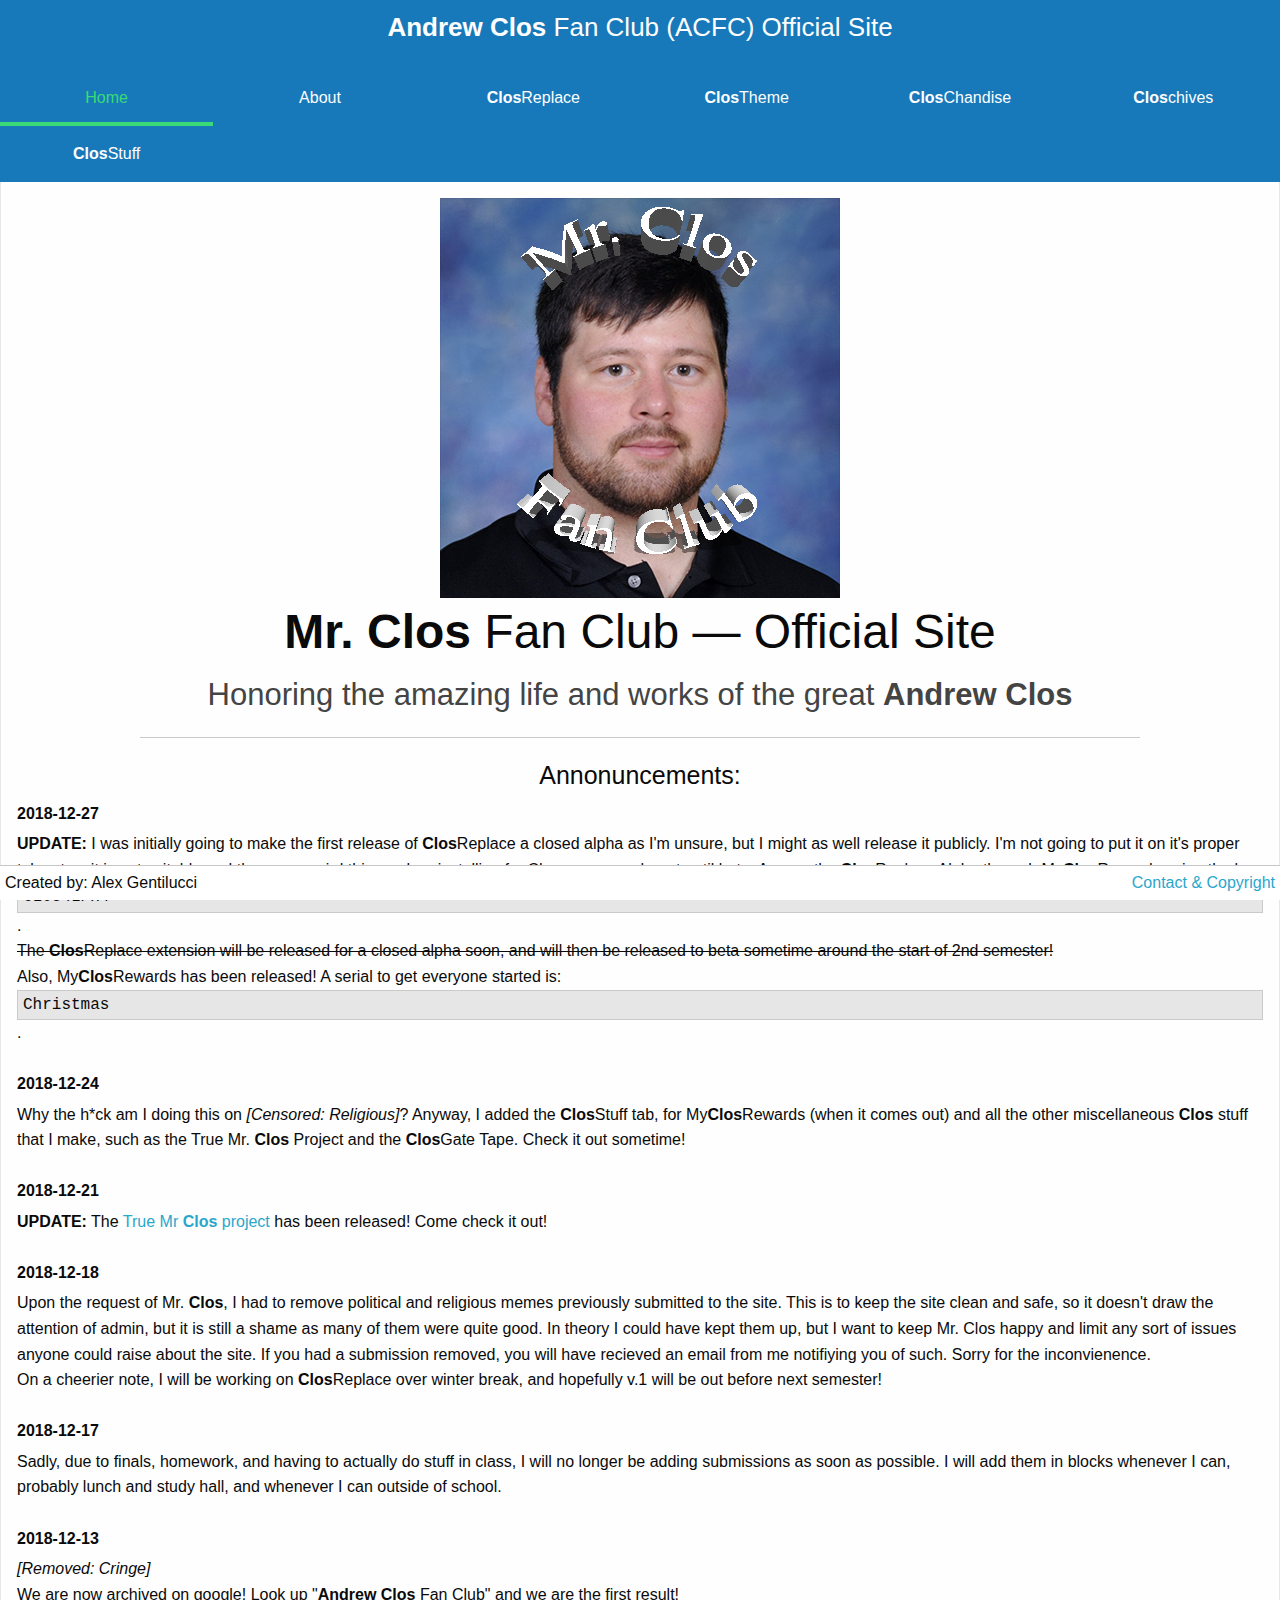
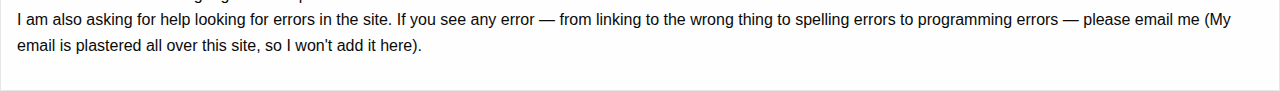
==== index.html @ 4b121315 "Added Closreplace v0.0.1a" ====
<!DOCTYPE html>
<html class="no-js" lang="en" dir="ltr">
    <head>
        <meta charset="utf-8">
        <meta http-equiv="x-ua-compatible" content="ie=edge">
        <meta name="viewport" content="width=device-width, initial-scale=1.0">
        <title>ACFC - Mr. Clos Fan Club</title>
        <link rel="shortcut icon" type="image/png" href="images/fan_club_logo.png"/>
        <link rel="stylesheet" href="css/foundation.min.css">
        <link rel="stylesheet" href="css/app.css">
        <script src="js/vendor/jquery.js"></script>
        <script src="js/vendor/what-input.js"></script>
        <script src="js/vendor/foundation.js"></script>
        <script type="text/javascript">$(function () {$(document).foundation();});</script>
    </head>
    <body>
        <div class="md-tabs">
            <div class="mobile-nav-bar title-bar">
                <div class="title-bar-left"></div>
                <div class="title-bar-center">
                    <span class="title-bar-text"><strong>Andrew Clos</strong> Fan Club (ACFC) Official Site</i></span>
                </div>
                <div class="title-bar-right"></div>
            </div>
            <ul class="tabs" data-responsive-accordion-tabs="tabs small-accordion medium-tabs large-tabs" id="collapsing-tabs" data-allow-all-closed="true" data-multi-expand="true">
                <li class="tabs-title is-active"><a href="#home" aria-selected="true">Home</a></li>
                <li class="tabs-title"><a href="#about">About</a></li>
                <li class="tabs-title"><a href="#replace"><strong>Clos</strong>Replace</a></li>
                <li class="tabs-title"><a href="#theme"><strong>Clos</strong>Theme</a></li>
                <li class="tabs-title"><a href="#merch"><strong>Clos</strong>Chandise</a></li>
                <li class="tabs-title"><a href="#archive"><strong>Clos</strong>chives</a></li>
                <li class="tabs-title"><a href="#other"><strong>Clos</strong>Stuff</a></li>
                <div class="slide"></div>
            </ul>
            <div class="tabs-content" data-tabs-content="collapsing-tabs">
                <div class="tabs-panel is-active" id="home">
                    <img class="center-image" style="max-height:5%;" src="images/fan_club_logo.png" alt="Offical Fan Club Logo" title="Yeah, I'm a STEM Kid&trade;"></img>
                    <h1 class="center"><strong>Mr. Clos</strong> Fan Club &mdash; Official Site</h1>
                    <h3 class="center" style="color:#444444;">Honoring the amazing life and works of the great <strong>Andrew Clos</strong></h3>
                    <hr>
                    <h4 class="center">Annonuncements:</h4>
                    <dl>
                        <dt>2018-12-27</dt>
                        <dd><strong>UPDATE:</strong> I was initially going to make the first release of <strong>Clos</strong>Replace a closed alpha as I'm unsure, but I might as well release it publicly. I'm not going to put it on it's proper tab yet as it is not suitable and there are weird things when installing for Chrome, so yeah, not until beta. Access the <strong>Clos</strong>Replace Alpha through My<strong>Clos</strong>Rewards using the key <code>CL054LPH4</code>.</dd>
                        <dd><del>The <strong>Clos</strong>Replace extension will be released for a closed alpha soon, and will then be released to beta sometime around the start of 2nd semester!</del></dd>
                        <dd>Also, My<strong>Clos</strong>Rewards has been released! A serial to get everyone started is: <code>Christmas</code>.</br></br></dd>
                        <dt>2018-12-24</dt>
                        <dd>Why the h*ck am I doing this on <i>[Censored: Religious]</i>? Anyway, I added the <strong>Clos</strong>Stuff tab, for My<strong>Clos</strong>Rewards (when it comes out) and all the other miscellaneous <strong>Clos</strong> stuff that I make, such as the True Mr. <strong>Clos</strong> Project and the <strong>Clos</strong>Gate Tape. Check it out sometime!</br></br></dd>
                        <dt>2018-12-21</dt>
                        <dd><strong>UPDATE:</strong> The <a href="https://mrclos.com/truemrclos" target="_blank">True Mr <strong>Clos</strong> project</a> has been released! Come check it out!</br></br></dd>
                        <dt>2018-12-18</dt>
                        <dd>Upon the request of Mr. <strong>Clos</strong>, I had to remove political and religious memes previously submitted to the site. This is to keep the site clean and safe, so it doesn't draw the attention of admin, but it is still a shame as many of them were quite good. In theory I could have kept them up, but I want to keep Mr. Clos happy and limit any sort of issues anyone could raise about the site. If you had a submission removed, you will have recieved an email from me notifiying you of such. Sorry for the inconvienence.</dd>
                        <dd>On a cheerier note, I will be working on <strong>Clos</strong>Replace over winter break, and hopefully v.1 will be out before next semester!</dd>
                        <dd style="color:#FFFFFF;"><a style="color:#FFFFFF;" target="_blank" href="https://web.archive.org/web/20181218153259/https://www.mrclos.com/">*CoughTheymaybeavailablehereCough*</a></dd>
                        <dt>2018-12-17</dt>
                        <dd>Sadly, due to finals, homework, and having to actually do stuff in class, I will no longer be adding submissions as soon as possible. I will add them in blocks whenever I can, probably lunch and study hall, and whenever I can outside of school.</br></br></dd>
                        <dt>2018-12-13</dt>
                        <dd><i>[Removed: Cringe]</i></dd>
                        <dd>We are now archived on google! Look up "<strong>Andrew Clos</strong> Fan Club" and we are the first result!</dd>
                        <dd>I am also asking for help looking for errors in the site. If you see any error &mdash; from linking to the wrong thing to spelling errors to programming errors &mdash; please email me (My email is plastered all over this site, so I won't add it here).</dd>
                    </dl>
                </div>
                <div class="tabs-panel" id="about">
                    <h2 class="center">About</h2>
                    <h4 class="center"><strong>Mr. Clos:</strong></h4>
                    <img style="max-height:10%" class="center-image" src="images/chemistry_mrclos.png" alt="Chemistry &mdash; Mr. Clos" title="Our Savior's official logo, as seen on Screwology"></img>
                    <p>
                        <strong>Andrew Clos</strong> is a mystical being that traveled from the distant galaxy of GN-z11 in the Year of <a data-toggle="ourlord">Our Lord</a> 2015, to bestow his divine knowledge upon us mortal beings (It is also said that he came to <a data-toggle="earth">Earth</a> mostly for the <a href="https://www.twitch.tv/thestreamingteacher" target="_blank">video games</a>). In his mortal disguise, he projects himself as a science teacher, (<a data-toggle="chemistry">specializing in chemistry</a>), but is often seen using his godlike powers to assist <del>and make fun of</del> his students.</br>
                        View our savior's personal website at <a href="https://www.andrewclos.com/"><strong>andrewclos</strong>.com</a>!
                    </p>
                    <hr>
                    <h4 class="center"><strong>Mr. Clos</strong> Fan Club:</h4>
                    <p>
                        The <strong>Mr. Clos</strong> Fan Club (A.K.A. the ACFC) was founded A̶̷̷͘l̢ę̸͡͞x̴̶͝͠ ̷̀̕Ǵ̡̀e̸͏͏̧͝n̨͜t͏i̡̛̕͝ļ͟͜u̕͡͝c҉͞c̛̕í̸̕͡ to celebrate and honor our great lord.</br></br>
                        We are happy to reveal our new official domain name: <a href="http://www.mrclos.com">Mr<strong>Clos</strong>.com</a>! Due to the <a data-open="mrcloscom">amazingly high cost</a> to run the domain, it will expire in 1 year. I'll see how it goes on renewing it for another year or indefinitely later on.</br></br>
                    </p>
                    <div class="dropdown-pane" id="ourlord" data-dropdown>
                        <img src="images/andrew_clos.jpg" alt="Visage of our Lord and Savior" title="Visage of our Lord and Savior"></img>
                    </div>
                    <div class="dropdown-pane" id="earth" data-dropdown>
                        <img style="width:100%;" src="images/earth.png" alt="The Humans' home planet" title="The Humans' home planet"></img>
                    </div>
                    <div class="dropdown-pane" id="chemistry" data-dropdown>
                        <img style="width:100%;" src="images/chemistry_mrclos.png" alt="Chemistry &mdash; Mr. Clos" title="Our Savior's official logo, as seen on Screwology"></img>
                    </div>
                    <div class="large reveal" id="mrcloscom" data-reveal>
                        <button class="close-button" data-close aria-label="Close modal" type="button">
                            <span aria-hidden="true">&times;</span>
                        </button></br></br>
                        <img style="max-height:80%;" src="images/mrcloscom.png" alt="mrclos.com price - $8.88" title="Too many expenses for me"></img>
                    </div>
                </div>
                <div class="tabs-panel" id="replace">
                    <h2 class="center">The Official <strong>Clos</strong>Replace Browser Extension</h2>
                    <div class="callout warning">
                        <h5 class="center">Notice: Development for <strong>Clos</strong>Replace is still being developed!</h5>
                        <p class="center">The <strong>Clos</strong>Replace extension is currently in it's alpha version, and therefore unfit to be "officially" placed onto this page. The alpha may inhibit user experience and currently has limited functionality, but it can be accessed through My<strong>Clos</strong>Rewards using the code <code>CL054LPH4</code>.</p>
                    </div>
                    <p>
                        Automatically bolds any instance of "<strong>Clos</strong>", "<strong>Mr. Clos</strong>", or "<strong>Andrew Clos</strong>" in any webpage. In addition, it can also replace some or all pictures in webpages with the <a data-toggle="visage">visage of the great <strong>Mr. Clos</strong></a>. Has options for word replacement, so you can replace words you despise with beautiful words such as "<strong>Clos</strong>"
                    </p>
                    <div class="dropdown-pane" id="visage" data-dropdown>
                        <img src="images/andrew_clos.jpg" alt="Visage of our Lord and Savior" title="The visage of our Great Lord"></img>
                    </div>
                    <button type="button" class="success button" style="cursor:not-allowed;" disabled>Install <strong>Clos</strong>Replace (Firefox)</button>&nbsp;<button type="button" class="primary button" style="cursor:not-allowed;" disabled>Install <strong>Clos</strong>Replace (Chrome)</button>
                </div>
                <div class="tabs-panel" id="theme">
                    <h2 class="center">The Official <strong>Clos</strong>Theme</h2>
                    <p>
                        The only official <strong>Mr. Clos</strong> browser theme!</br>
                        <del><a>View us in the Firefox Themes Gallery!</a></del>&nbsp;&nbsp;Sadly, the addon was <a data-open="mozillaRejected">rejected from the Mozilla Theme Gallery</a> so you must download it from this site.</br>
                        <del><a>View us in the Chrome Web Store!</a></del>&nbsp;&nbsp;Unfortunately, due to <a target="_blank" href="https://developer.chrome.com/webstore/publish#pay-the-developer-signup-fee">exorbitant cost</a> to publish on the Chrome Web Store, you must download it from this site.</br>
                        Note: The <strong>Clos</strong>Theme is designed for a 15" HiDPI (213ppi–240ppi) monitor. If it displays strange on your computer, email me at <a href="mailto:head.koson@mrclos.com">head.koson@mr<strong>clos</strong>.com</a>
                    </p>
                    <div class="large reveal" id="mozillaRejected" data-reveal>
                        <img style="max-height:80%;" src="images/rejection.png" alt="Rejected from Mozilla Themes Gallery" title="Mozilla will be damned to the depths of h*ck for their crimes agains the Great Lord"></img>
                        <button class="close-button" data-close aria-label="Close reveal" type="button">
                            <span aria-hidden="true">&times;</span>
                        </button>
                    </div>
                    <a href="firefox/official_clostheme.xpi"><button type="button" class="success button">Install <strong>Clos</strong>Theme (Firefox)</button></a>&nbsp;<button class="button" data-open="firefoxThemePreview">Toggle Firefox Preview</button>
                    <div class="large reveal" id="firefoxThemePreview" data-reveal>
                        <h3>Firefox Theme Preview</h3>
                        <img style="max-height:80%;" src="images/firefox_preview.png" alt="Firefox Theme Preview" title="why use many word when few word do trick"></img>
                        <button class="close-button" data-close aria-label="Close modal" type="button">
                            <span aria-hidden="true">&times;</span>
                        </button>
                    </div></br>
                    <a href="chrome/official_clostheme.crx"><button type="button" class="success button">Install <strong>Clos</strong>Theme (Chrome)</button></a>&nbsp;<button class="button" data-open="chromeThemePreview">Toggle Chrome Preview</button>
                    <div class="large reveal" id="chromeThemePreview" data-reveal>
                        <h3>Chrome Theme Preview</h3>
                        <img style="max-height:80%;" src="images/chrome_preview.png" alt="Chrome Theme Preview" title="go away leave alone"></img>
                        <button class="close-button" data-close aria-label="Close modal" type="button">
                            <span aria-hidden="true">&times;</span>
                        </button>
                    </div>
                    </br><small><a target="_blank" href="https://www.virustotal.com/#/file/bad8e7f018def28de3116ef5ceb466e82b8710f135a1c0b443368a47c0cc07cb">Firefox Virustotal Link</a>&nbsp;&nbsp;&nbsp;&nbsp;<a target="_blank" href="https://www.virustotal.com/#/file/b06a7c3dc6203586b0ffdf6fb15fc99f21aa610844fdc0bae83c891cbd5b2263">Chrome Virustotal Link</a></small></br>
                    </div>
                    <div class="tabs-panel" id="merch">
                        <h2 class="center">The Official <strong>Clos</strong>Chandise Merchandise Line</h2>
                        <p>
                            We now have a merchandise line thanks to the amazing work of Aidan J! Get your exclusive <strong>Clos</strong>Chandise today on Redbubble! </br><a target="_blank" href="https://www.redbubble.com/people/aidanj12345/works/35313017-mr-clos">Availaible Now! Click here</a>
                        </p>
                    </div>
                    <div class="tabs-panel" id="archive">
                        <h2 class="center">The <strong>Clos</strong>chives</h2>
                        <h5 class="center small" style="color:#4f4f4f;">These titles are getting more and more contrived...or should I say <strong>Clos</strong>trived!</h5>
                        <p>
                            The <strong>Clos</strong> Archives (truncated to The <strong>Clos</strong>chives) is the collection of anything and everything <strong>Clos</strong>!</br>
                            Click on images to expand or download full resolution.</br>
                            To contribute to the <strong>Clos</strong>chives email me at <a href="mailto:head.koson@mrclos.com">head.koson@mr<strong>clos</strong>.com</a>! We respect your wish for privacy. If you wish to post an image but remain anonymous, just say so in the email. If you wish credit to be removed from a previously posted image, we are willing to do so as well.</br>
                            Featured submissions are completely subjective by me. For an image to be featured, it has to be a mix of "high-quality" and "high-effort". Really, just be creative and put effort into it (making the image look clean helps as well). If you want to remove a submission from the Featured list, email me. Featured submissions are in no particular order.</br>
                            If I accidentally miscredit you in an image, just email me and I will fix it.
                        </p>
                        <hr>
                        <h5 class="center">Featured Submissions</h5>
                        <table>
                            <thead>
                                <tr>
                                    <th width="25%"></th>
                                    <th width="25%"></th>
                                    <th width="25%"></th>
                                </tr>
                            </thead>
                            <tbody>
                                <tr>
                                    <td><a target="_blank" href="images/archive/chemistrymrclos.jpg"><img src="images/archive/chemistrymrclos.jpg" style="max-height:25vh;max-width:25vw" class="center-image"></img></a></td>
                                    <td><a target="_blank" href="images/archive/clostarica.jpg"><img src="images/archive/clostarica.jpg" style="max-height:25vh;max-width:25vw" class="center-image"></img></a></td>
                                    <td><a target="_blank" href="images/archive/Clostianity.png"><img src="images/archive/Clostianity.png" style="max-height:25vh;max-width:25vw" class="center-image"></img></a></td>
                                </tr>
                                <tr>
                                    <td class="center">The highest resolution availaible of the official Chemistry <strong>Mr. Clos</strong> Logo &mdash; Credit Aidan Jurevich</td>
                                    <td class="center"><strong>Clos</strong>ta Rica &mdash; Credit Anonymous</td>
                                    <td class="center"><i>[Censored: Religious]</i> &mdash; Please see annonuncements on the home page</td>
                                </tr>
                                <tr>
                                    <td><a target="_blank" href="images/archive/closine.jpg"><img src="images/archive/closine.jpg" style="max-height:25vh;max-width:25vw" class="center-image"></img></a></td>
                                    <td><a target="_blank" href="images/archive/duckduckclos.jpg"><img src="images/archive/duckduckclos.jpg" style="max-height:25vh;max-width:25vw" class="center-image"></img></a></td>
                                    <td><a target="_blank" href="images/archive/I'm Already CLOSer.png"><img src="images/archive/I'm Already CLOSer.png" style="max-height:25vh;max-width:25vw" class="center-image"></img></a></td>
                                </tr>
                                <tr>
                                    <td class="center"><strong>Clos</strong>ine &mdash; Credit Anonymous</td>
                                    <td class="center">DuckDuck<strong>Clos</strong> &mdash; Credit Anonymous</td>
                                    <td class="center">I'm Already <strong>Clos</strong>er &mdash; Credit Jasper Shen</td>
                                </tr>
                                <tr>
                                    <td><a target="_blank" href="images/archive/clost.jpg"><img src="images/archive/clost.jpg" style="max-height:25vh;max-width:25vw" class="center-image"></img></a></td>
                                    <td><a target="_blank" href="images/archive/itstimeforclosness.png"><img src="images/archive/itstimeforclosness.png" style="max-height:25vh;max-width:25vw" class="center-image"></img></a></td>
                                    <td><a target="_blank" href="images/archive/Challenge-Man and The Meme Wonder.png"><img src="images/archive/Challenge-Man and The Meme Wonder.png" style="max-height:25vh;max-width:25vw" class="center-image"></img></a></td>
                                </tr>
                                <tr>
                                    <td class="center"><strong>Clos</strong>t &mdash; Credit Anonymous</td>
                                    <td class="center">Fifty Shades of <strong>Clos</strong> &mdash; Credit Andrew Brunette</td>
                                    <td class="center">Challenge-Man & The Meme Wonder &mdash; Credit Marcus Sovich</td>
                                </tr>
                                <tr>
                                    <td><a target="_blank" href="images/archive/Clos Angeles.jpg"><img src="images/archive/Clos Angeles.jpg" style="max-height:25vh;max-width:25vw" class="center-image"></img></a></td>
                                    <td><a target="_blank" href="images/archive/Closco.png"><img src="images/archive/Closco.png" style="max-height:25vh;max-width:25vw" class="center-image"></img></a></td>
                                    <td><a target="_blank" href="images/archive/clostess.png"><img src="images/archive/clostess.png" style="max-height:25vh;max-width:25vw" class="center-image"></img></a></td>
                                </tr>
                                <tr>
                                    <td class="center"><strong>Clos</strong> Angeles &mdash; Credit Aragorn Wang</td>
                                    <td class="center"><strong>Clos</strong>co Wholesale &mdash; Credit Hannah Winans</td>
                                    <td class="center"><strong>Clos</strong>tess &mdash; Credit LiAn Song</td>
                                </tr>
                                <tr>
                                    <td><a target="_blank" href="images/archive/Game of Clos.png"><img src="images/archive/Game of Clos.png" style="max-height:25vh;max-width:25vw" class="center-image"></img></a></td>
                                    <td><a target="_blank" href="images/archive/shareaclos.jpg"><img src="images/archive/shareaclos.jpg" style="max-height:25vh;max-width:25vw" class="center-image"></img></a></td>
                                    <td><a target="_blank" href="images/archive/AmeriClos.jpg"><img src="images/archive/AmeriClos.jpg" style="max-height:25vh;max-width:25vw" class="center-image"></img></a></td>
                                </tr>
                                <tr>
                                    <td class="center">Game of <strong>Clos</strong> &mdash; Credit Kai Kingman</td>
                                    <td class="center">Share a <strong>Clos</strong> with <strong>Clos</strong> &mdash; Credit Anonymous</td>
                                    <td class="center">Ameri<strong>Clos</strong> &mdash; Credit Aragorn Wang</td>
                                </tr>
                                <tr>
                                    <td><a target="_blank" href="images/archive/einstein.jpg"><img src="images/archive/einstein.jpg" style="max-height:25vh;max-width:25vw" class="center-image"></img></a></td>
                                    <td><a target="_blank" href="images/archive/The United Peoples Democratic Soviet Socialist Republic of the Kingdom of West East New Closland .png"><img src="images/archive/The United Peoples Democratic Soviet Socialist Republic of the Kingdom of West East New Closland .png" style="max-height:25vh;max-width:25vw" class="center-image"></img></a></td>
                                    <td><a target="_blank" href="images/archive/ExClosion.jpg"><img src="images/archive/ExClosion.jpg" style="max-height:25vh;max-width:25vw" class="center-image"></img></a></td>
                                </tr>
                                <tr>
                                    <td class="center"><strong>Clos</strong>stein &mdash; Credit Ian B.</td>
                                    <td class="center"><i>[Censored: Political]</i> &mdash; Please see annonuncements on the home page</td>
                                    <td class="center">Ex<strong>Clos</strong>ion &mdash; Credit Aragorn Wang & Aden Betancourt</td>
                                </tr>
                                <tr>
                                    <td><a target="_blank" href="images/archive/ClosCoal.jpg"><img src="images/archive/ClosCoal.jpg" style="max-height:25vh;max-width:25vw" class="center-image"></img></a></td>
                                    <td><a target="_blank" href="images/archive/Closorado.jpg"><img src="images/archive/Closorado.jpg" style="max-height:25vh;max-width:25vw" class="center-image"></img></a></td>
                                    <td><a target="_blank" href="images/archive/Clos-fil-a.png"><img src="images/archive/Clos-fil-a.png" style="max-height:25vh;max-width:25vw" class="center-image"></img></a></td>
                                </tr>
                                <tr>
                                    <td class="center"><strong>Clos</strong>Coal &mdash; Credit Aragorn Wang & Aden Betancourt</td>
                                    <td class="center"><strong>Clos</strong>orado &mdash; Credit Aragorn Wang</td>
                                    <td class="center"><strong>Clos</strong>-fil-a &mdash; Credit Aragorn Wang & Logan Santos</td>
                                </tr>
                                <tr>
                                    <td><a target="_blank" href="images/archive/Iron Clos.png"><img src="images/archive/Iron Clos.png" style="max-height:25vh;max-width:25vw" class="center-image"></img></a></td>
                                    <td><!--<a target="_blank" href="images/archive/"><img src="images/archive/" style="max-height:25vh;max-width:25vw" class="center-image"></img></a>--></td>
                                    <td><!--<a target="_blank" href="images/archive/"><img src="images/archive/" style="max-height:25vh;max-width:25vw" class="center-image"></img></a>--></td>
                                </tr>
                                <tr>
                                    <td class="center">Iron <strong>Clos</strong> &mdash; Credit Marcus Sovich</td>
                                    <td class="center"></td>
                                    <td class="center"></td>
                                </tr>
                            </tbody>
                        </table>
                        <hr>
                        <h5 class="center">Official Clos Images</h5>
                        <table>
                            <thead>
                                <tr>
                                    <th width="25%"></th>
                                    <th width="25%"></th>
                                    <th width="25%"></th>
                                </tr>
                            </thead>
                            <tbody>
                                <tr>
                                    <td><a target="_blank" href="images/archive/AndrewClos.jpg"><img src="images/archive/AndrewClos.jpg" style="max-height:25vh;max-width:25vw" class="center-image"></img></a></td>
                                    <td><a target="_blank" href="images/archive/BabyClos.png"><img src="images/archive/BabyClos.png" style="max-height:25vh;max-width:25vw" class="center-image"></img></a></td>
                                    <td><a target="_blank" href="images/archive/meatal.png"><img src="images/archive/meatal.png" style="max-height:25vh;max-width:25vw" class="center-image"></img></a></td>
                                </tr>
                                <tr>
                                    <td class="center">Official portrait from STEM &mdash; Credit STEM School Highlands Ranch</td>
                                    <td class="center"><i>[Censored: Religious]</i> &mdash; Please see annonuncements on the home page</td>
                                    <td class="center">Meatalloid, a newly discovered type of element, discovered after a researcher accidentally mispelled Metalloid</td>
                                </tr>
                                <tr>
                                    <td><a target="_blank" href="images/archive/Clostraphobia.png"><img src="images/archive/Clostraphobia.png" style="max-height:25vh;max-width:25vw" class="center-image"></img></a></td>
                                    <td><a target="_blank" href="images/archive/closus.png"><img src="images/archive/closus.png" style="max-height:25vh;max-width:25vw" class="center-image"></img></a></td>
                                    <td><a target="_blank" href="images/archive/TalClosPrinciple.png"><img src="images/archive/TalClosPrinciple.png" style="max-height:25vh;max-width:25vw" class="center-image"></img></a></td>
                                </tr>
                                <tr>
                                    <td class="center"><strong>Clos</strong>traphobia</td>
                                    <td class="center"><i>[Censored: Religious]</i> &mdash; Please see annonuncements on the home page</td>
                                    <td class="center">The Tal<strong>Clos</strong> Principle</td>
                                </tr>
                                <tr>
                                    <td><a target="_blank" href="images/archive/Mitoclos.png"><img src="images/archive/Mitoclos.png" style="max-height:25vh;max-width:25vw" class="center-image"></img></a></td>
                                    <td><a target="_blank" href="images/archive/ClosEncounters.png"><img src="images/archive/ClosEncounters.png" style="max-height:25vh;max-width:25vw" class="center-image"></img></a></td>
                                    <td><a target="_blank" href="images/archive/TheBiggestChungus.png"><img src="images/archive/TheBiggestChungus.png" style="max-height:25vh;max-width:25vw" class="center-image"></img></a></td>
                                </tr>
                                <tr>
                                    <td class="center">Mi<strong>Clos</strong>is</td>
                                    <td class="center"><strong>Clos</strong> Encounters of the Third Kind</td>
                                    <td class="center">The Biggest Chungus</td>
                                </tr>
                                <tr>
                                    <td><a target="_blank" href="images/archive/ClosLine.png"><img src="images/archive/ClosLine.png" style="max-height:25vh;max-width:25vw" class="center-image"></img></a></td>
                                    <td><a target="_blank" href="images/archive/closon.png"><img src="images/archive/closon.png" style="max-height:25vh;max-width:25vw" class="center-image"></img></a></td>
                                    <td><a target="_blank" href="images/archive/Closup.png"><img src="images/archive/Closup.png" style="max-height:25vh;max-width:25vw" class="center-image"></img></a></td>
                                </tr>
                                <tr>
                                    <td class="center"><strong>Clos</strong>Line</td>
                                    <td class="center"><strong>Clos</strong>on</td>
                                    <td class="center"><strong>Clos</strong>up</td>
                                </tr>
                                <tr>
                                    <td><a target="_blank" href="images/archive/Enclosure.png"><img src="images/archive/Enclosure.png" style="max-height:25vh;max-width:25vw" class="center-image"></img></a></td>
                                    <td><a target="_blank" href="images/archive/TubercuClosus.png"><img src="images/archive/TubercuClosus.png" style="max-height:25vh;max-width:25vw" class="center-image"></img></a></td>
                                    <td><a target="_blank" href="images/archive/ThanClos.png"><img src="images/archive/ThanClos.png" style="max-height:25vh;max-width:25vw" class="center-image"></img></a></td>
                                </tr>
                                <tr>
                                    <td class="center">En<strong>Clos</strong>ure</td>
                                    <td class="center">Tubercu<strong>Clos</strong>is</td>
                                    <td class="center">Than<strong>Clos</strong></td>
                                </tr>
                                <tr>
                                    <td><a target="_blank" href="images/archive/SoucesOfStrength.png"><img src="images/archive/SoucesOfStrength.png" style="max-height:25vh;max-width:25vw" class="center-image"></img></a></td>
                                    <td><a target="_blank" href="images/archive/Civ5-v2.png"><img src="images/archive/Civ5-v2.png" style="max-height:25vh;max-width:25vw" class="center-image"></img></a></td>
                                    <td><!--<a target="_blank" href="images/archive/"><img src="images/archive/" style="max-height:25vh;max-width:25vw" class="center-image"></img></a>--></td>
                                </tr>
                                <tr>
                                    <td class="center">What are your Sources of Strength?</td>
                                    <td class="center">You have discovered Chemistry (Mr. <strong>Clos</strong>)</td>
                                    <td class="center"></td>
                                </tr>
                            </tbody>
                        </table>
                        <hr>
                        <h5 class="center">Submissions</h5>
                        <table>
                            <thead>
                                <tr>
                                    <th width="25%"></th>
                                    <th width="25%"></th>
                                    <th width="25%"></th>
                                </tr>
                            </thead>
                            <tbody>
                                <tr>
                                    <td><a target="_blank" href="images/archive/closfamily.png"><img src="images/archive/closfamily.png" style="max-height:25vh;max-width:25vw" class="center-image"></img></a></td>
                                    <td><a target="_blank" href="images/archive/TheCreationOfClos.png"><img src="images/archive/TheCreationOfClos.png" style="max-height:25vh;max-width:25vw" class="center-image"></img></a></td>
                                    <td><a target="_blank" href="images/archive/Closover SUV.PNG"><img src="images/archive/Closover SUV.PNG" style="max-height:25vh;max-width:25vw" class="center-image"></img></a></td>
                                </tr>
                                <tr>
                                    <td class="center">The <strong>Clos</strong> Family &mdash; Credit Caleb Bettcher</td>
                                    <td class="center">"Touched by His Noodly Appendage" &mdash; Credit Aidan Jurevich</td>
                                    <td class="center"><strong>Clos</strong>Over SUV &mdash; Credit Simon Magnusen</td>
                                </tr>
                                <tr>
                                    <td><a target="_blank" href="images/archive/Closingthedeal.png"><img src="images/archive/Closingthedeal.png" style="max-height:25vh;max-width:25vw" class="center-image"></img></a></td>
                                    <td><a target="_blank" href="images/archive/theclosbaby.jpg"><img src="images/archive/theclosbaby.jpg" style="max-height:25vh;max-width:25vw" class="center-image"></img></a></td>
                                    <td><a target="_blank" href="images/archive/Clos Nye.jpg"><img src="images/archive/Clos Nye.jpg" style="max-height:25vh;max-width:25vw" class="center-image"></img></a></td>
                                </tr>
                                <tr>
                                    <td class="center"><strong>Clos</strong>ing the Deal &mdash; Credit Caleb Bettcher</td>
                                    <td class="center">The <strong>Clos</strong> Baby &mdash; Credit Anonymous</td>
                                    <td class="center"><strong>Clos</strong> Nye The Science Guy &mdash; Credit Ian B.</td>
                                </tr>
                                <tr>
                                    <td><a target="_blank" href="images/archive/Budd-o.png"><img src="images/archive/Budd-o.png" style="max-height:25vh;max-width:25vw" class="center-image"></img></a></td>
                                    <td><a target="_blank" href="images/archive/SnasUndertale.png"><img src="images/archive/SnasUndertale.png" style="max-height:25vh;max-width:25vw" class="center-image"></img></a></td>
                                    <td><a target="_blank" href="images/archive/closcar awards.png"><img src="images/archive/closcar awards.png" style="max-height:25vh;max-width:25vw" class="center-image"></img></a></td>
                                </tr>
                                <tr>
                                    <td class="center"><i>[Censored: Religious]</i> &mdash; Please see annonuncements on the home page</td>
                                    <td class="center">Mr.Science man is snas undertale &mdash; Credit Xavier Pena</td>
                                    <td class="center">The <strong>Clos</strong>cars &mdash; Credit Sharan Bhargav</td>
                                </tr>
                                <tr>
                                    <td><a target="_blank" href="images/archive/ClosaLisa.png"><img src="images/archive/ClosaLisa.png" style="max-height:25vh;max-width:25vw" class="center-image"></img></a></td>
                                    <td><a target="_blank" href="images/archive/closet.png"><img src="images/archive/closet.png" style="max-height:25vh;max-width:25vw" class="center-image"></img></a></td>
                                    <td><a target="_blank" href="images/archive/SantaClos.png"><img src="images/archive/SantaClos.png" style="max-height:25vh;max-width:25vw" class="center-image"></img></a></td>
                                </tr>
                                <tr>
                                    <td class="center"><strong>Clos</strong>a Lisa &mdash; Credit Caleb Bettcher</td>
                                    <td class="center"><strong>Clos</strong>et &mdash; Credit John Blackburn and Daniel Nikolaev</td>
                                    <td class="center">Santa <strong>Clos</strong> &mdash; Credit Caleb Bettcher</td>
                                </tr>
                                <tr>
                                    <td><a target="_blank" href="images/archive/Pilgram Clos.png"><img src="images/archive/Pilgram Clos.png" style="max-height:25vh;max-width:25vw" class="center-image"></img></a></td>
                                    <td><a target="_blank" href="images/archive/Bunny clos.png"><img src="images/archive/Bunny clos.png" style="max-height:25vh;max-width:25vw" class="center-image"></img></a></td>
                                    <td><a target="_blank" href="images/archive/pirate clos.png"><img src="images/archive/pirate clos.png" style="max-height:25vh;max-width:25vw" class="center-image"></img></a></td>
                                </tr>
                                <tr>
                                    <td class="center">Pilgrim <strong>Clos</strong> &mdash; Credit Ian B.</td>
                                    <td class="center">Bunny <strong>Clos</strong> &mdash; Credit Ian B.</td>
                                    <td class="center">Pirate <strong>Clos</strong> &mdash; Credit Ian B.</td>
                                </tr>
                                <tr>
                                    <td><a target="_blank" href="images/archive/Santa clos.png"><img src="images/archive/Santa clos.png" style="max-height:25vh;max-width:25vw" class="center-image"></img></a></td>
                                    <td><a target="_blank" href="images/archive/Uncle Clos.png"><img src="images/archive/Uncle Clos.png" style="max-height:25vh;max-width:25vw" class="center-image"></img></a></td>
                                    <td><a target="_blank" href="images/archive/cyclos.jpg"><img src="images/archive/cyclos.jpg" style="max-height:25vh;max-width:25vw" class="center-image"></img></a></td>
                                </tr>
                                <tr>
                                    <td class="center">Santa <strong>Clos</strong> &mdash; Credit Nick Montero</td>
                                    <td class="center">Uncle <strong>Clos</strong> &mdash; Credit Ian B.</td>
                                    <td class="center">Cy<strong>Clos</strong> &mdash; Credit Anonymous</td>
                                </tr>
                                <tr>
                                    <td><a target="_blank" href="images/archive/Androminus Dominus Closius.png"><img src="images/archive/Androminus Dominus Closius.png" style="max-height:25vh;max-width:25vw" class="center-image"></img></a></td>
                                    <td><a target="_blank" href="images/archive/Domestic_Goose.png"><img src="images/archive/Domestic_Goose.png" style="max-height:25vh;max-width:25vw" class="center-image"></img></a></td>
                                    <td><a target="_blank" href="images/archive/santa clos.jpg"><img src="images/archive/santa clos.jpg" style="max-height:25vh;max-width:25vw" class="center-image"></img></a></td>
                                </tr>
                                <tr>
                                    <td class="center">Androminus Dominus <strong>Clos</strong>ius &mdash; Credit Kai Kingman</td>
                                    <td class="center">The Monstrosity &mdash; Credit Ryan Levisky</td>
                                    <td class="center">Santa <strong>Clos</strong> &mdash; Credit Rohan Adepu</td>
                                </tr>
                                <tr>
                                    <td><a target="_blank" href="images/archive/cluace.jpg"><img src="images/archive/cluace.jpg" style="max-height:25vh;max-width:25vw" class="center-image"></img></a></td>
                                    <td><a target="_blank" href="images/archive/Screenshot (34).png"><img src="images/archive/Screenshot (34).png" style="max-height:25vh;max-width:25vw" class="center-image"></img></a></td>
                                    <td><a target="_blank" href="images/archive/Teleclos.png"><img src="images/archive/Teleclos.png" style="max-height:25vh;max-width:25vw" class="center-image"></img></a></td>
                                </tr>
                                <tr>
                                    <td class="center"><strong>Cl</strong>auce &mdash; Credit Rohan Adepu</td>
                                    <td class="center">Super Smash <strong>Clos</strong> Ultimate &mdash; Credit Simon Magnusen</td>
                                    <td class="center">Tele<strong>Clos</strong> &mdash; Credit Caleb Bettcher</td>
                                </tr>
                                <tr>
                                    <td><a target="_blank" href="images/archive/ClosCall.png"><img src="images/archive/ClosCall.png" style="max-height:25vh;max-width:25vw" class="center-image"></img></a></td>
                                    <td><a target="_blank" href="images/archive/Cycloserine.jpg"><img src="images/archive/Cycloserine.jpg" style="max-height:25vh;max-width:25vw" class="center-image"></img></a></td>
                                    <td><a target="_blank" href="images/archive/closty the snowman.PNG"><img src="images/archive/closty the snowman.PNG" style="max-height:25vh;max-width:25vw" class="center-image"></img></a></td>
                                </tr>
                                <tr>
                                    <td class="center"><strong>Clos</strong> Call &mdash; Credit Connor Calme</td>
                                    <td class="center">Cy<strong>Clos</strong>erine &mdash; Credit Adam Qualls</td>
                                    <td class="center"><strong>Clos</strong>ty the Snowman &mdash; Credit Justin Arni</td>
                                </tr>
                                <tr>
                                    <td><a target="_blank" href="images/archive/Foreclosure.png"><img src="images/archive/Foreclosure.png" style="max-height:25vh;max-width:25vw" class="center-image"></img></a></td>
                                    <td><a target="_blank" href="images/archive/clostertruck.jpg"><img src="images/archive/clostertruck.jpg" style="max-height:25vh;max-width:25vw" class="center-image"></img></a></td>
                                    <td><a target="_blank" href="images/archive/Closoka Tano.png"><img src="images/archive/Closoka Tano.png" style="max-height:25vh;max-width:25vw" class="center-image"></img></a></td>
                                </tr>
                                <tr>
                                    <td class="center">Fore<strong>Clos</strong>ure &mdash; Credit John Blackburn</td>
                                    <td class="center"><strong>Clos</strong>tertruck &mdash; Credit Cameron Ray</td>
                                    <td class="center"><strong>Clos</strong>oka Tano &mdash; Credit Aragorn Wang & Ethan Choi</td>
                                </tr>
                                <tr>
                                    <td><a target="_blank" href="images/archive/diplodoclos.jpg"><img src="images/archive/diplodoclos.jpg" style="max-height:25vh;max-width:25vw" class="center-image"></img></a></td>
                                    <td><a target="_blank" href="images/archive/ClosByHasbro.jpeg"><img src="images/archive/ClosByHasbro.jpeg" style="max-height:25vh;max-width:25vw" class="center-image"></img></a></td>
                                    <td><a target="_blank" href="images/archive/Last Closade.png"><img src="images/archive/Last Closade.png" style="max-height:25vh;max-width:25vw" class="center-image"></img></a></td>
                                </tr>
                                <tr>
                                    <td class="center">Diplodo<strong>clos</strong> &mdash; Credit Anonymous</td>
                                    <td class="center"><strong>Clos</strong> By Hasbro &mdash; Credit Anonymous</td>
                                    <td class="center">Indiana <strong>Clos</strong> and the Last <strong>Clos</strong>ade &mdash; Credit Kai Kingman</td>
                                </tr>
                                <tr>
                                    <td><a target="_blank" href="images/archive/Clos-Hitch.jpg"><img src="images/archive/Clos-Hitch.jpg" style="max-height:25vh;max-width:25vw" class="center-image"></img></a></td>
                                    <td><a target="_blank" href="images/archive/Clos Stool.png"><img src="images/archive/Clos Stool.png" style="max-height:25vh;max-width:25vw" class="center-image"></img></a></td>
                                    <td><a target="_blank" href="images/archive/FormulaForClos.png"><img src="images/archive/FormulaForClos.png" style="max-height:25vh;max-width:25vw" class="center-image"></img></a></td>
                                </tr>
                                <tr>
                                    <td class="center"><strong>Clos</strong> Hitch Knot &mdash; Credit Daniel Nikolaev</td>
                                    <td class="center"><strong>Clos</strong> Stool &mdash; Credit Sanjana Sankholkar</td>
                                    <td class="center">Formula For <strong>Clos</strong> &mdash; Credit Hannah Winans</td>
                                </tr>
                                <tr>
                                    <td><a target="_blank" href="images/archive/WheresClos.png"><img src="images/archive/WheresClos.png" style="max-height:25vh;max-width:25vw" class="center-image"></img></a></td>
                                    <td><a target="_blank" href="images/archive/2Clos4Comfort.jpg"><img src="images/archive/2Clos4Comfort.jpg" style="max-height:25vh;max-width:25vw" class="center-image"></img></a></td>
                                    <td><a target="_blank" href="images/archive/AClosShave.jpg"><img src="images/archive/AClosShave.jpg" style="max-height:25vh;max-width:25vw" class="center-image"></img></a></td>
                                </tr>
                                <tr>
                                    <td class="center">Where's <del>Waldo?</del> <strong>Clos</strong>? &mdash; Credit Hanna Winans</td>
                                    <td class="center">2 <strong>Clos</strong> 4 Comfort &mdash; Credit Anonymous</td>
                                    <td class="center">A <strong>Clos</strong> Shave &mdash; Credit Anonymous</td>
                                </tr>
                                <tr>
                                    <td><a target="_blank" href="images/archive/ClosButNoCigar.jpg"><img src="images/archive/ClosButNoCigar.jpg" style="max-height:25vh;max-width:25vw" class="center-image"></img></a></td>
                                    <td><a target="_blank" href="images/archive/SorryWereClos.png"><img src="images/archive/SorryWereClos.png" style="max-height:25vh;max-width:25vw" class="center-image"></img></a></td>
                                    <td><a target="_blank" href="images/archive/GluClos.png"><img src="images/archive/GluClos.png" style="max-height:25vh;max-width:25vw" class="center-image"></img></a></td>
                                </tr>
                                <tr>
                                    <td class="center"><strong>Clos</strong>, but No Cigar &mdash; Credit Anonymous</td>
                                    <td class="center">Sorry, We're <strong>Clos</strong> &mdash; Credit Aragorn Wang</td>
                                    <td class="center">Glu<strong>Clos</strong> &mdash; Credit Aragorn Wang</td>
                                </tr>
                                <tr>
                                    <td><a target="_blank" href="images/archive/DiagClosis.jpg"><img src="images/archive/DiagClosis.jpg" style="max-height:25vh;max-width:25vw" class="center-image"></img></a></td>
                                    <td><a target="_blank" href="images/archive/TheClosWars.png"><img src="images/archive/TheClosWars.png" style="max-height:25vh;max-width:25vw" class="center-image"></img></a></td>
                                    <td><a target="_blank" href="images/archive/FerrariTestaClosa.png"><img src="images/archive/FerrariTestaClosa.png" style="max-height:25vh;max-width:25vw" class="center-image"></img></a></td>
                                </tr>
                                <tr>
                                    <td class="center">Diag<strong>Clos</strong>is &mdash; Credit Aragorn Wang</td>
                                    <td class="center">Star Wars: The <strong>Clos</strong> Wars &mdash; Credit Aragorn Wang & Ethan Choi</td>
                                    <td class="center">Ferrari Testa<strong>Clos</strong>a &mdash; Credit Simon Magnusen</td>
                                </tr>
                                <tr>
                                    <td><a target="_blank" href="images/archive/YouKnow.png"><img src="images/archive/YouKnow.png" style="max-height:25vh;max-width:25vw" class="center-image"></img></a></td>
                                    <td><a target="_blank" href="images/archive/hewwo mistew cwos .png"><img src="images/archive/hewwo mistew cwos .png" style="max-height:25vh;max-width:25vw" class="center-image"></img></a></td>
                                    <td><a target="_blank" href="images/archive/clos for ari.png"><img src="images/archive/clos for ari.png" style="max-height:25vh;max-width:25vw" class="center-image"></img></a></td>
                                </tr>
                                <tr>
                                    <td class="center">You Know I Have to Do It to Em &mdash; Credit Anonymous</td>
                                    <td class="center">hewwo mistew <strong>cwos</strong> &mdash; Credit Anonymous (Editors note: Oh dear we've come this far)</td>
                                    <td class="center">two-faced but it's <strong>clos</strong>-faced &mdash; Credit Anonymous</td>
                                </tr>
                                <tr>
                                    <td><a target="_blank" href="images/archive/Maseratti Ghibli GranClosso.png"><img src="images/archive/Maseratti Ghibli GranClosso.png" style="max-height:25vh;max-width:25vw" class="center-image"></img></a></td>
                                    <td><a target="_blank" href="images/archive/Closboi.jpg"><img src="images/archive/Closboi.jpg" style="max-height:25vh;max-width:25vw" class="center-image"></img></a></td>
                                    <td><a target="_blank" href="images/archive/MrCloses.png"><img src="images/archive/MrCloses.png" style="max-height:25vh;max-width:25vw" class="center-image"></img></a></td>
                                </tr>
                                <tr>
                                    <td class="center">Maserati Ghibli Gran<strong>Clos</strong>so &mdash; Credit Simon Magnusen</td>
                                    <td class="center"><strong>Clos</strong> du bois &mdash; Credit Soren Rollin</td>
                                    <td class="center">Mr. Closes &mdash; Credit William Irish</td>
                                </tr>
                                <tr>
                                    <td><a target="_blank" href="images/archive/make america clos again.png"><img src="images/archive/make america clos again.png" style="max-height:25vh;max-width:25vw" class="center-image"></img></a></td>
                                    <td><a target="_blank" href="images/archive/anyhoot.jpg"><img src="images/archive/anyhoot.jpg" style="max-height:25vh;max-width:25vw" class="center-image"></img></a></td>
                                    <td><a target="_blank" href="images/archive/clostage.jpg"><img src="images/archive/clostage.jpg" style="max-height:25vh;max-width:25vw" class="center-image"></img></a></td>
                                </tr>
                                <tr>
                                    <td class="center"><i>[Censored: Political]</i> &mdash; Please see annonuncements on the home page</td>
                                    <td class="center">Anyhoot &mdash; Credit Anonymous</td>
                                    <td class="center"><strong>Clos</strong>tage &mdash; Credit Anonymous</td>
                                </tr>
                                <tr>
                                    <td><a target="_blank" href="images/archive/Closovo.png"><img src="images/archive/Closovo.png" style="max-height:25vh;max-width:25vw" class="center-image"></img></a></td>
                                    <td><a target="_blank" href="images/archive/Clexus.png"><img src="images/archive/Clexus.png" style="max-height:25vh;max-width:25vw" class="center-image"></img></a></td>
                                    <td><a target="_blank" href="images/archive/Terriclota.png"><img src="images/archive/Terriclota.png" style="max-height:25vh;max-width:25vw" class="center-image"></img></a></td>
                                </tr>
                                <tr>
                                    <td class="center"><strong>Clos</strong>ovo &mdash; Credit Kai Kingman</td>
                                    <td class="center"><strong>Clos</strong>us &mdash; Credit Anonymous</td>
                                    <td class="center">Terri<strong>clo</strong>ta Warriors &mdash; Credit Hannah Winans</td>
                                </tr>
                                <tr>
                                    <td><a target="_blank" href="images/archive/Gclos.png"><img src="images/archive/Gclos.png" style="max-height:25vh;max-width:25vw" class="center-image"></img></a></td>
                                    <td><a target="_blank" href="images/archive/mr far.png"><img src="images/archive/mr far.png" style="max-height:25vh;max-width:25vw" class="center-image"></img></a></td>
                                    <td><a target="_blank" href="images/archive/clostrich.jpg"><img src="images/archive/clostrich.jpg" style="max-height:25vh;max-width:25vw" class="center-image"></img></a></td>
                                </tr>
                                <tr>
                                    <td class="center">G<strong>Clos</strong> &mdash; Credit Hannah Winans</td>
                                    <td class="center">Mr. <strong>Clos</strong> - Mr. Far &mdash; Credit Kelsie He</td>
                                    <td class="center"><strong>Clos</strong>trich &mdash; Credit Daniel Nikolaev</td>
                                </tr>
                                <tr>
                                    <td><a target="_blank" href="images/archive/DisClos.png"><img src="images/archive/DisClos.png" style="max-height:25vh;max-width:25vw" class="center-image"></img></a></td>
                                    <td><a target="_blank" href="images/archive/CLOSS.jpg"><img src="images/archive/CLOSS.jpg" style="max-height:25vh;max-width:25vw" class="center-image"></img></a></td>
                                    <td><a target="_blank" href="images/archive/Closcar.png"><img src="images/archive/Closcar.png" style="max-height:25vh;max-width:25vw" class="center-image"></img></a></td>
                                </tr>
                                <tr>
                                    <td class="center"><strong>Clos</strong>cord &mdash; Credit Rachel Michels</td>
                                    <td class="center"><strong>Clos</strong>s &mdash; Credit Ian B.</td>
                                    <td class="center"><strong>Clos</strong>car Driver &mdash; Credit Sabrina Ferry</td>
                                </tr>
                                <tr>
                                    <td><a target="_blank" href="images/archive/temporarilyclos.jpg"><img src="images/archive/temporarilyclos.jpg" style="max-height:25vh;max-width:25vw" class="center-image"></img></a></td>
                                    <td><a target="_blank" href="images/archive/Clos,closer,closest.PNG"><img src="images/archive/Clos,closer,closest.PNG" style="max-height:25vh;max-width:25vw" class="center-image"></img></a></td>
                                    <td><a target="_blank" href="images/archive/peppa clos.png"><img src="images/archive/peppa clos.png" style="max-height:25vh;max-width:25vw" class="center-image"></img></a></td>
                                </tr>
                                <tr>
                                    <td class="center">Sorry, Temporarily <strong>Clos</strong> &mdash; Credit Garrett Gee</td>
                                    <td class="center"><strong>Clos</strong>, <strong>Clos</strong>er, <strong>Clos</strong>est &mdash; Credit Simon Magnusen</td>
                                    <td class="center">Peppa <strong>Clos</strong> &mdash; Credit Anonymous</td>
                                </tr>
                                <tr>
                                    <td><a target="_blank" href="images/archive/so clos.png"><img src="images/archive/so clos.png" style="max-height:25vh;max-width:25vw" class="center-image"></img></a></td>
                                    <td><a target="_blank" href="images/archive/so clos v.2.png"><img src="images/archive/so clos v.2.png" style="max-height:25vh;max-width:25vw" class="center-image"></img></a></td>
                                    <td><a target="_blank" href="images/archive/don't have to answer questions if you don't speak.png"><img src="images/archive/don't have to answer questions if you don't speak.png" style="max-height:25vh;max-width:25vw" class="center-image"></img></a></td>
                                </tr>
                                <tr>
                                    <td class="center">So <strong>Clos</strong> &mdash; Credit Anonymous</td>
                                    <td class="center">So <strong>Clos</strong> V.2 &mdash; Credit Anonymous</td>
                                    <td class="center">Don't have to answer questions if you don't speak &mdash; Credit Anonymous</td>
                                </tr>
                                <tr>
                                    <td><a target="_blank" href="images/archive/Closox.jpg"><img src="images/archive/Closox.jpg" style="max-height:25vh;max-width:25vw" class="center-image"></img></a></td>
                                    <td><a target="_blank" href="images/archive/TheClosax.jpg"><img src="images/archive/TheClosax.jpg" style="max-height:25vh;max-width:25vw" class="center-image"></img></a></td>
                                    <td><a target="_blank" href="images/archive/WizardOfCloz.jpg"><img src="images/archive/WizardOfCloz.jpg" style="max-height:25vh;max-width:25vw" class="center-image"></img></a></td>
                                </tr>
                                <tr>
                                    <td class="center"><strong>Clos</strong>ox &mdash; Credit Adam Qualls</td>
                                    <td class="center">The <strong>Clos</strong>ax &mdash; Credit Adam Qualls</td>
                                    <td class="center">The Wizard of <strong>Clo</strong>z &mdash; Credit Adam Qualls</td>
                                </tr>
                                <tr>
                                    <td><a target="_blank" href="images/archive/the grading process.png"><img src="images/archive/the grading process.png" style="max-height:25vh;max-width:25vw" class="center-image"></img></a></td>
                                    <td><a target="_blank" href="images/archive/Andrew le Clos.png"><img src="images/archive/Andrew le Clos.png" style="max-height:25vh;max-width:25vw" class="center-image"></img></a></td>
                                    <td><a target="_blank" href="images/archive/PiggySayWhat.png"><img src="images/archive/PiggySayWhat.png" style="max-height:25vh;max-width:25vw" class="center-image"></img></a></td>
                                </tr>
                                <tr>
                                    <td class="center">The Grading/<strong>Clos</strong>ing Process &mdash; Credit Anonymous</td>
                                    <td class="center">Andrew le <strong>Clos</strong> &mdash; Credit Kai Kingman</td>
                                    <td class="center">Piggy say what &mdash; Credit Harper Baird</td>
                                </tr>
                                <tr>
                                    <td><a target="_blank" href="images/archive/the clos plague.png"><img src="images/archive/the clos plague.png" style="max-height:25vh;max-width:25vw" class="center-image"></img></a></td>
                                    <td><a target="_blank" href="images/archive/Sprite_ClosBerry.png"><img src="images/archive/Sprite_ClosBerry.png" style="max-height:25vh;max-width:25vw" class="center-image"></img></a></td>
                                    <td><a target="_blank" href="images/archive/road closed.jpg"><img src="images/archive/road closed.jpg" style="max-height:25vh;max-width:25vw" class="center-image"></img></a></td>
                                </tr>
                                <tr>
                                    <td class="center">The <strong>Clos</strong> Plague &mdash; Credit Anonymous</td>
                                    <td class="center">Sprite <strong>Clos</strong>Berry &mdash; Credit Aiden Landeros</td>
                                    <td class="center">Road <strong>Clos</strong>ed &mdash; Credit Evan Spond</td>
                                </tr>
                                <tr>
                                    <td><a target="_blank" href="images/archive/closus of rhodes.png"><img src="images/archive/closus of rhodes.png" style="max-height:25vh;max-width:25vw" class="center-image"></img></a></td>
                                    <td><a target="_blank" href="images/archive/cloz.png"><img src="images/archive/cloz.png" style="max-height:25vh;max-width:25vw" class="center-image"></img></a></td>
                                    <td><a target="_blank" href="images/archive/STRAIGHTOUTTA.png"><img src="images/archive/STRAIGHTOUTTA.png" style="max-height:25vh;max-width:25vw" class="center-image"></img></a></td>
                                </tr>
                                <tr>
                                    <td class="center"><strong>Clos</strong>us of Rhodes &mdash; Credit Ethan Kishiyama</td>
                                    <td class="center">The Wizard of <strong>Clo</strong>z &mdash; Credit Aakash Gupta</td>
                                    <td class="center">Straight Outta <strong>Clos</strong> &mdash; Credit Aakash Gupta</td>
                                </tr>
                                <tr>
                                    <td><a target="_blank" href="images/archive/CyClos ADEN BETANCOURT.jpg"><img src="images/archive/CyClos ADEN BETANCOURT.jpg" style="max-height:25vh;max-width:25vw" class="center-image"></img></a></td>
                                    <td><a target="_blank" href="images/archive/BuffaClos ADEN BETANCOURT.jpg"><img src="images/archive/BuffaClos ADEN BETANCOURT.jpg" style="max-height:25vh;max-width:25vw" class="center-image"></img></a></td>
                                    <td><a target="_blank" href="images/archive/CelluClos.png"><img src="images/archive/CelluClos.png" style="max-height:25vh;max-width:25vw" class="center-image"></img></a></td>
                                </tr>
                                <tr>
                                    <td class="center">Cy<strong>Clos</strong> &mdash; Credit Aragorn Wang & Aden Betancourt</td>
                                    <td class="center">Buffa<strong>Clos</strong> &mdash; Credit Aragorn Wang & Aden Betancourt</td>
                                    <td class="center">Cellu<strong>Clos</strong> &mdash; Credit Aragorn Wang & Aden Betancourt</td>
                                </tr>
                                <tr>
                                    <td><a target="_blank" href="images/archive/LeClosvo.jpg"><img src="images/archive/LeClosvo.jpg" style="max-height:25vh;max-width:25vw" class="center-image"></img></a></td>
                                    <td><a target="_blank" href="images/archive/Clos Trooper.jpg"><img src="images/archive/Clos Trooper.jpg" style="max-height:25vh;max-width:25vw" class="center-image"></img></a></td>
                                    <td><a target="_blank" href="images/archive/MexiClos.png"><img src="images/archive/MexiClos.png" style="max-height:25vh;max-width:25vw" class="center-image"></img></a></td>
                                </tr>
                                <tr>
                                    <td class="center">Le <strong>Clos</strong>vo &mdash; Credit Aragorn Wang</td>
                                    <td class="center"><strong>Clos</strong> Trooper &mdash; Credit Aragorn Wang</td>
                                    <td class="center">Mexi<strong>Clos</strong> &mdash; Credit Aragorn Wang</td>
                                </tr>
                                <tr>
                                    <td><a target="_blank" href="images/archive/Closnite.jpeg"><img src="images/archive/Closnite.jpeg" style="max-height:25vh;max-width:25vw" class="center-image"></img></a></td>
                                    <td><a target="_blank" href="images/archive/Clos LOGAN SANTOS.jpg"><img src="images/archive/Clos LOGAN SANTOS.jpg" style="max-height:25vh;max-width:25vw" class="center-image"></img></a></td>
                                    <td><a target="_blank" href="images/archive/CLOS the tab.PNG"><img src="images/archive/CLOS the tab.PNG" style="max-height:25vh;max-width:25vw" class="center-image"></img></a></td>
                                </tr>
                                <tr>
                                    <td class="center"><strong>Clos</strong>nite &mdash; Credit Aragorn Wang</td>
                                    <td class="center"><strong>Clos</strong> &mdash; Credit Aragorn Wang & Logan Santos</td>
                                    <td class="center"><strong>Clos</strong> the tab &mdash; Credit Simon Magnusen</td>
                                </tr>
                                <tr>
                                    <td><a target="_blank" href="images/archive/closology.png"><img src="images/archive/closology.png" style="max-height:25vh;max-width:25vw" class="center-image"></img></a></td>
                                    <td><a target="_blank" href="images/archive/Bingclos.png"><img src="images/archive/Bingclos.png" style="max-height:25vh;max-width:25vw" class="center-image"></img></a></td>
                                    <td><a target="_blank" href="images/archive/closalmeltdown.jpg"><img src="images/archive/closalmeltdown.jpg" style="max-height:25vh;max-width:25vw" class="center-image"></img></a></td>
                                </tr>
                                <tr>
                                    <td class="center"><strong>Clos</strong>ology &mdash; Credit Hannah Winans</td>
                                    <td class="center">Bing<strong>clos</strong> &mdash; Credit Aakash Gupta</td>
                                    <td class="center"><strong>Clos</strong>al Meltdown &mdash; Credit Ethan Kishiyama</td>
                                </tr>
                                <tr>
                                    <td><a target="_blank" href="images/archive/TheniumCloylate.png"><img src="images/archive/TheniumCloylate.png" style="max-height:25vh;max-width:25vw" class="center-image"></img></a></td>
                                    <td><a target="_blank" href="images/archive/UltraClos.jpg"><img src="images/archive/UltraClos.jpg" style="max-height:25vh;max-width:25vw" class="center-image"></img></a></td>
                                    <td><a target="_blank" href="images/archive/Clostrophobia.png"><img src="images/archive/Clostrophobia.png" style="max-height:25vh;max-width:25vw" class="center-image"></img></a></td>
                                </tr>
                                <tr>
                                    <td class="center">Thenium <strong>Clos</strong>lyate &mdash; Credit Stuart Lang</td>
                                    <td class="center">Ultra<strong>Clos</strong> &mdash; Credit Stuart Lang</td>
                                    <td class="center"><strong>Clos</strong>traphobia &mdash; Credit Stuart Lang</td>
                                </tr>
                                <tr>
                                    <td><a target="_blank" href="images/archive/TooClos.png"><img src="images/archive/TooClos.png" style="max-height:25vh;max-width:25vw" class="center-image"></img></a></td>
                                    <td><a target="_blank" href="images/archive/Closicorn.jpg"><img src="images/archive/Closicorn.jpg" style="max-height:25vh;max-width:25vw" class="center-image"></img></a></td>
                                    <td><a target="_blank" href="images/archive/Clek.jpg"><img src="images/archive/Clek.jpg" style="max-height:25vh;max-width:25vw" class="center-image"></img></a></td>
                                </tr>
                                <tr>
                                    <td class="center">"That was too <strong>Clos</strong>" &mdash; Credit Stuart Lang</td>
                                    <td class="center"><strong>Clos</strong>icorn &mdash; Credit Stuart Lang</td>
                                    <td class="center"><strong>Cl</strong>ek &mdash; Credit Adam Qualls</td>
                                </tr>
                                <tr>
                                    <td><a target="_blank" href="images/archive/Metaliclos.jpg"><img src="images/archive/Metaliclos.jpg" style="max-height:25vh;max-width:25vw" class="center-image"></img></a></td>
                                    <td><a target="_blank" href="images/archive/Just Clos 3.png"><img src="images/archive/Just Clos 3.png" style="max-height:25vh;max-width:25vw" class="center-image"></img></a></td>
                                    <td><a target="_blank" href="images/archive/csclos.png"><img src="images/archive/csclos.png" style="max-height:25vh;max-width:25vw" class="center-image"></img></a></td>
                                </tr>
                                <tr>
                                    <td class="center">Metali<strong>clos</strong> &mdash; Credit Cale Pinckernell</td>
                                    <td class="center">Just <strong>Clos</strong> 3 &mdash; Credit Marcus Sovich</td>
                                    <td class="center">Counter Strike: <strong>Clos</strong> &mdash; Credit Ethan Chambers</td>
                                </tr>
                                <tr>
                                    <td><a target="_blank" href="images/archive/the divine image.png"><img src="images/archive/the divine image.png" style="max-height:25vh;max-width:25vw" class="center-image"></img></a></td>
                                    <td><a target="_blank" href="images/archive/clostgraph.jpg"><img src="images/archive/clostgraph.jpg" style="max-height:25vh;max-width:25vw" class="center-image"></img></a></td>
                                    <td><a target="_blank" href="images/archive/Cloast Guard.png"><img src="images/archive/Cloast Guard.png" style="max-height:25vh;max-width:25vw" class="center-image"></img></a></td>
                                </tr>
                                <tr>
                                    <td class="center">Indiana <strong>Clos</strong> and the Challenge of Doom &mdash; Credit Ethan Kishiyama</td>
                                    <td class="center"><strong>Clos</strong>tgraph &mdash; Credit gayoranges.com</td>
                                    <td class="center"><strong>Clos</strong>t Guard &mdash; Credit Ethan Kishiyama</td>
                                </tr>
                                <tr>
                                    <td><a target="_blank" href="images/archive/Closgate.png"><img src="images/archive/Closgate.png" style="max-height:25vh;max-width:25vw" class="center-image"></img></a></td>
                                    <td><a target="_blank" href="images/archive/Clos Doo.png"><img src="images/archive/Clos Doo.png" style="max-height:25vh;max-width:25vw" class="center-image"></img></a></td>
                                    <td><a target="_blank" href="images/archive/Closinatti.png"><img src="images/archive/Closinatti.png" style="max-height:25vh;max-width:25vw" class="center-image"></img></a></td>
                                </tr>
                                <tr>
                                    <td class="center"><strong>Clos</strong>gate &mdash; Credit Andrew Brunette</td>
                                    <td class="center"><strong>Clos</strong> Doo &mdash; Credit Grace Rhoads</td>
                                    <td class="center"><strong>Clos</strong>inatti &mdash; Credit Grace Rhoads</td>
                                </tr>
                                <tr>
                                    <td><a target="_blank" href="images/archive/closography.jpg"><img src="images/archive/closography.jpg" style="max-height:25vh;max-width:25vw" class="center-image"></img></a></td>
                                    <td><a target="_blank" href="images/archive/Closernet.png"><img src="images/archive/Closernet.png" style="max-height:25vh;max-width:25vw" class="center-image"></img></a></td>
                                    <td><a target="_blank" href="images/archive/i_spy_the_clos.jpg"><img src="images/archive/i_spy_the_clos.jpg" style="max-height:25vh;max-width:25vw" class="center-image"></img></a></td>
                                </tr>
                                <tr>
                                    <td class="center"><strong>Clos</strong>ography &mdash; Credit gayoranges.com</td>
                                    <td class="center"><strong>Clos</strong>ernet &mdash; Credit gayoranges.com</td>
                                    <td class="center">I Spy The <strong>Clos</strong> &mdash; Credit gayoranges.com</td>
                                </tr>
                                <tr>
                                    <td><a target="_blank" href="images/archive/the clos.jpg"><img src="images/archive/the clos.jpg" style="max-height:25vh;max-width:25vw" class="center-image"></img></a></td>
                                    <td><!--<a target="_blank" href="images/archive/"><img src="images/archive/" style="max-height:25vh;max-width:25vw" class="center-image"></img></a>--></td>
                                    <td><!--<a target="_blank" href="images/archive/"><img src="images/archive/" style="max-height:25vh;max-width:25vw" class="center-image"></img></a>--></td>
                                </tr>
                                <tr>
                                    <td class="center">The <strong>Clos</strong> &mdash; Credit gayoranges.com</td>
                                    <td class="center"></td>
                                    <td class="center"></td>
                                </tr>
                                <tr>
                                    <td><!--<a target="_blank" href="images/archive/"><img src="images/archive/" style="max-height:25vh;max-width:25vw" class="center-image"></img></a>--></td>
                                    <td><!--<a target="_blank" href="images/archive/"><img src="images/archive/" style="max-height:25vh;max-width:25vw" class="center-image"></img></a>--></td>
                                    <td><!--<a target="_blank" href="images/archive/"><img src="images/archive/" style="max-height:25vh;max-width:25vw" class="center-image"></img></a>--></td>
                                </tr>
                                <tr>
                                    <td class="center"></td>
                                    <td class="center"></td>
                                    <td class="center"></td>
                                </tr>
                            </tbody>
                        </table>
                    </div>
                    <div class="tabs-panel" id="other">
                        <h2 class="center"><strong>Clos</strong>Stuff</h2>
                        <hr>
                        <h3 class="center"><img style="height:5em;" src="images/MyClosRewards.png" alt="MyClosRewards" title="Haha get it?!?!"></img></h3>
                        <p>Enter your My<strong>Clos</strong>Rewards Keys here! Keys are not case sensitive. If you don't have any keys, try guessing certain names? You may find keys hidden around the site, or they may be published openly for a short period of time.</p>
                        <form onsubmit="return myClosRewardsValidate();">
                            <input type="text" id="myclosrewardskey" placeholder="Serial Here"></input>
                            <div class="input-group">
                                <input type="submit" class="success button" value="Submit"></input>
                                <button type="button" class="alert button" onclick="myClosRewardsReset()" style="display:none;" id="resetButton">Reset</button>
                            </div>
                        </form>
                        <div id="closrewardsoutput"></div>
                        <hr>
                        <h3 class="center">The True Mr. <strong>Clos</strong> Webpage</h3>
                        <p>Styled in the way of late 90s early 2000s websites, the True Mr. <strong>Clos</strong> page is simply easy on the eyes and beautiful to navigate. Check it out <a href="https://mrclos.com/truemrclos" target="_blank">here</a>!
                        <hr>
                        <h3 class="center">New <strong>Clos</strong>Gate Scandal?!?!</h3>
                        <p>
                            Has a new scandal broken with Mr. <strong>Clos</strong>? Is this the next celebrity <a target="_blank" href="https://forums.tesla.com/forum/forums/joy-s3x-photos">S3X</a> scandal? See this mysterious video for yourself with this exclusive tape taken directly from the source VHS Tape! <a target="_blank" href="https://drive.google.com/file/d/1We9WW4-92T4VXFIFAD8RvC76Ib3SPEwX/view?usp=sharing">View the tape now here!</a>
                        </p>
                        <hr>
                    </div>
            </div>
            <footer class="footer">
                <span style="float:left;">Created by: Alex Gentilucci</span><span style="float:right;"><a href="misc.html">Contact & Copyright</a></span></span>
            </footer>
        </div>
        <script src="js/app.js"></script>
    </body>
</html>
---- css/app.css ----
code {
    display: block;
}

.center {
    text-align: center;
}

.center-image {
    display: block;
    margin-left: auto;
    margin-right: auto;
    max-width: 90%;
}

.md-tabs {
    background-color: #1779BA;
}

.md-tabs>.mobile-nav-bar {
    background-color: #1779BA;
    margin-bottom: 15px;
}

.md-tabs>.mobile-nav-bar .title-bar-text {
    font-size: 26px;
}

.md-tabs>.mobile-nav-bar a {
    color: #fefefe;
}

.md-tabs>.tabs {
    margin: 0;
    border: 0;
    background: #1779BA;
    list-style-type: none;
    display: table;
    width: 100%;
}

.md-tabs>.tabs>.tabs-title {
    display: table-cell;
    width: calc(100% / 6);
    text-align: center;
}

.md-tabs>.tabs>.tabs-title.is-active>a {
    color: #3ADB76;
    background-color: transparent;
    outline: none;
}

.md-tabs>.tabs>.tabs-title.is-active:nth-of-type(1)~.slide {
    left: calc((100% / 6) * 0);
}

.md-tabs>.tabs>.tabs-title.is-active:nth-of-type(2)~.slide {
    left: calc((100% / 6) * 1);
}

.md-tabs>.tabs>.tabs-title.is-active:nth-of-type(3)~.slide {
    left: calc((100% / 6) * 2);
}

.md-tabs>.tabs>.tabs-title.is-active:nth-of-type(4)~.slide {
    left: calc((100% / 6) * 3);
}

.md-tabs>.tabs>.tabs-title.is-active:nth-of-type(5)~.slide {
    left: calc((100% / 6) * 4);
}

.md-tabs>.tabs>.tabs-title.is-active:nth-of-type(6)~.slide {
    left: calc((100% / 6) * 5);
}

.md-tabs>.tabs>.tabs-title>a {
    color: #fefefe;
    font-size: 16px;
}

.md-tabs>.tabs>.tabs-title>a:hover,
.md-tabs>.tabs>.tabs-title>a:focus {
    background: transparent;
}

.slide {
    background: #3ADB76;
    width: calc(100% / 6);
    height: 4px;
    position: relative;
    left: 0;
    top: 52px;
    transition: left 0.3s ease-out;
}

@media screen and (max-width: 39.9375em) {
    .slide {
        width: 0;
        height: 0;
    }
    .md-tabs>.accordion {
        margin-left: 0;
        list-style-type: none;
    }
    .md-tabs>.accordion>.accordion-item>.accordion-title {
        position: relative;
        display: block;
        padding: 1.25rem 1rem;
        border: 0;
        font-size: 0.75rem;
        line-height: 1;
        background: #1779BA;
        color: #fefefe;
    }
    .md-tabs>.accordion>.accordion-item>.accordion-title:hover {
        background-color: #1779BA;
        color: #3ADB76;
        outline: none;
    }
    .md-tabs>.accordion>.is-active.accordion-item>a.accordion-title {
        border-bottom: 4px solid #3ADB76;
        color: #3ADB76;
    }
    .md-tabs>.accordion>.accordion-item>.accordion-content {
        display: none;
        padding: 1rem;
        border: 1px solid #e6e6e6;
        border-top: 0px;
        background-color: #fefefe;
        color: #0a0a0a;
    }
    >.accordion>.accordion-item>.accordion-title:focus {
        background-color: #1779BA;
        color: #3ADB76;
        outline: none;
    }
}

.footer {
    padding: 5px;
    position: fixed;
    bottom: 0;
    background-color: #FFFFFF;
    width: 100%;
    border-top: 1px #C6C6C6 solid;
}

/* Orbit */
$white: #fefefe;

.docs-example-orbit-slide {
  padding: 2rem 4rem;
  color: $white;
  max-height: 5%;
}

.demo-column {
    height:40000px;
}
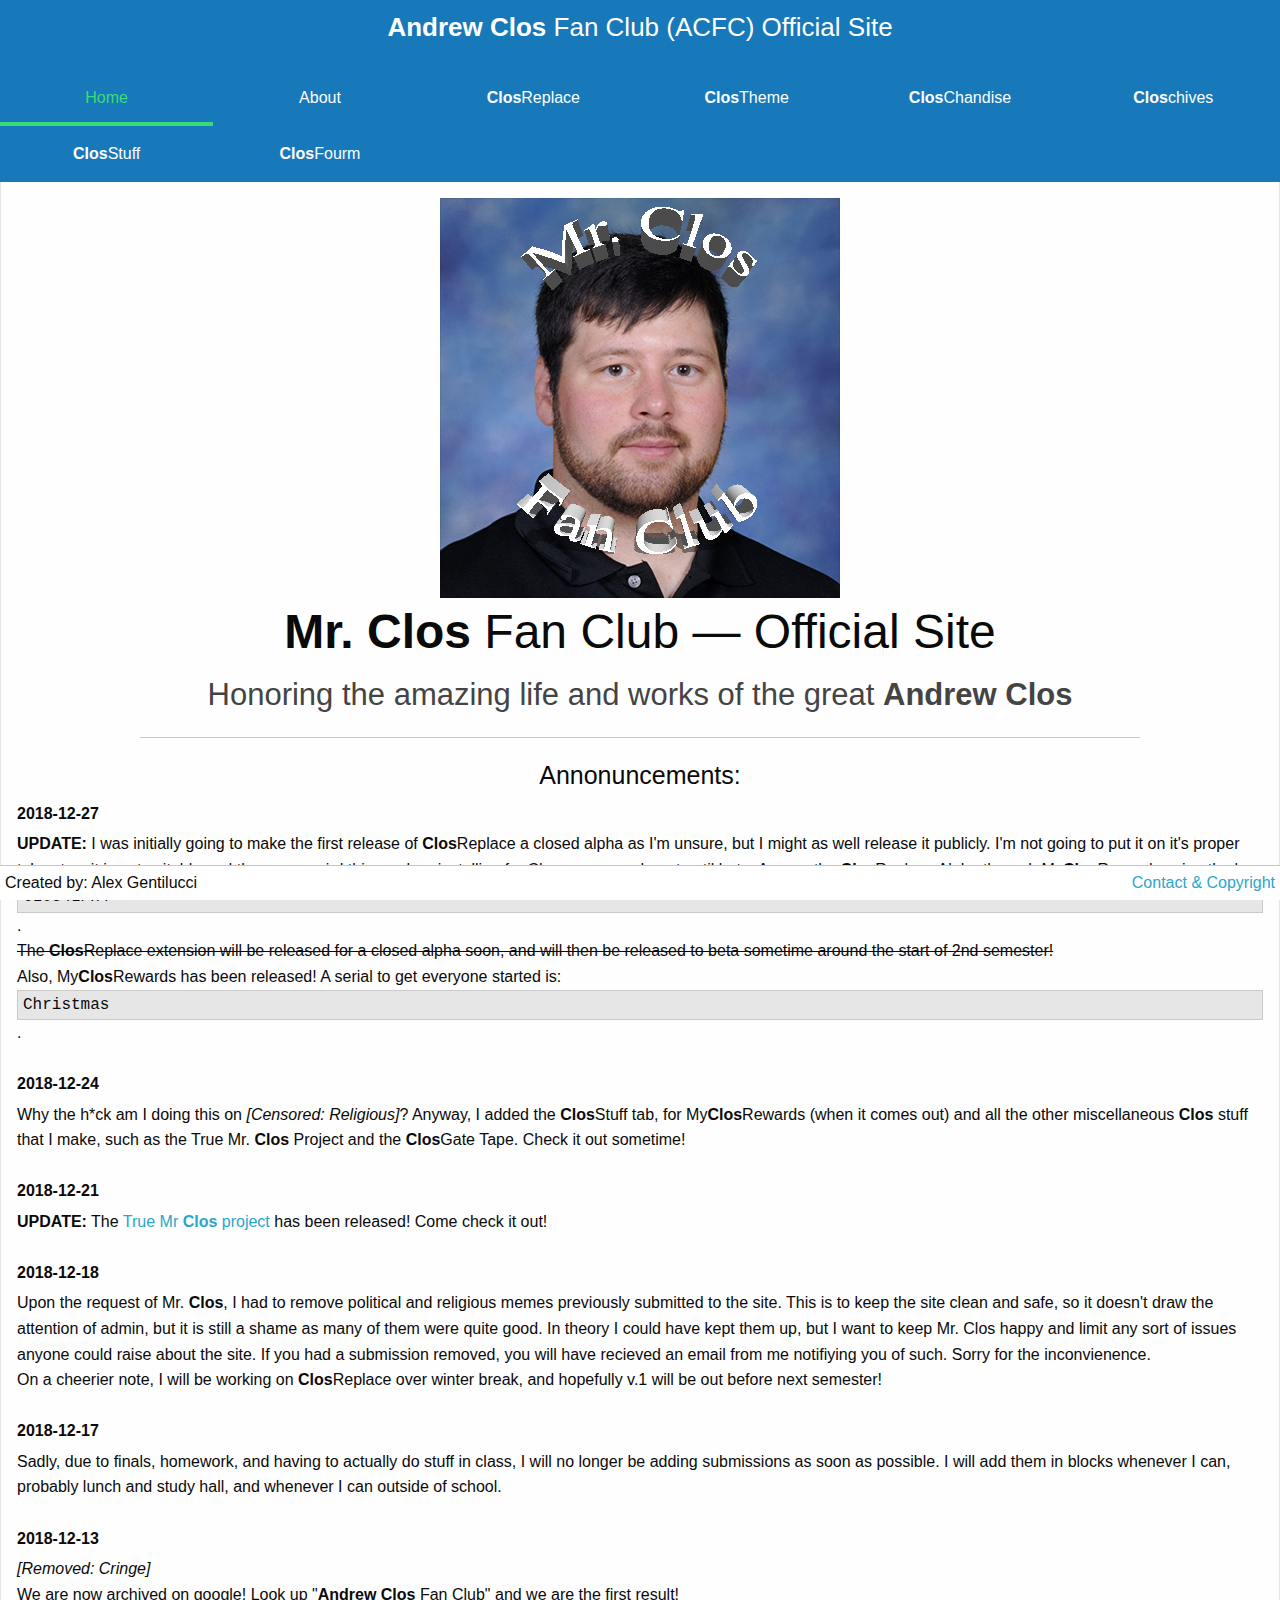
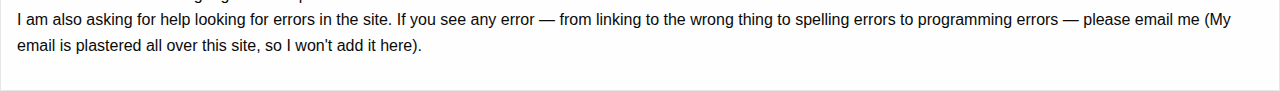
==== commit c289654c: "FoRK testing lol" ====
--- a/index.html
+++ b/index.html
@@ -1,4 +1,6 @@
 <!DOCTYPE html>
+<!-- Chemistry, Bold, Censored -->
+<!-- THERE'S THREE WHOLE KEYS, GO AWAY AND DON'T CHECK APP.JS -->
 <html class="no-js" lang="en" dir="ltr">
     <head>
         <meta charset="utf-8">
@@ -8,10 +10,6 @@
         <link rel="shortcut icon" type="image/png" href="images/fan_club_logo.png"/>
         <link rel="stylesheet" href="css/foundation.min.css">
         <link rel="stylesheet" href="css/app.css">
-        <script src="js/vendor/jquery.js"></script>
-        <script src="js/vendor/what-input.js"></script>
-        <script src="js/vendor/foundation.js"></script>
-        <script type="text/javascript">$(function () {$(document).foundation();});</script>
     </head>
     <body>
         <div class="md-tabs">
@@ -30,6 +28,7 @@
                 <li class="tabs-title"><a href="#merch"><strong>Clos</strong>Chandise</a></li>
                 <li class="tabs-title"><a href="#archive"><strong>Clos</strong>chives</a></li>
                 <li class="tabs-title"><a href="#other"><strong>Clos</strong>Stuff</a></li>
+                <li class="tabs-title"><a href="https://thecocohead.com/viewforum.php?f=17"><strong>Clos</strong>Fourm</a></li>
                 <div class="slide"></div>
             </ul>
             <div class="tabs-content" data-tabs-content="collapsing-tabs">
@@ -750,6 +749,11 @@
                 <span style="float:left;">Created by: Alex Gentilucci</span><span style="float:right;"><a href="misc.html">Contact & Copyright</a></span></span>
             </footer>
         </div>
+        <script src="js/vendor/jquery.js"></script>
+        <script src="js/vendor/what-input.js"></script>
+        <script src="js/vendor/foundation.js"></script>
+        <script src="js/md5.min.js"></script>
+        <script src="js/xor-crypt.js"></script>
         <script src="js/app.js"></script>
     </body>
 </html>
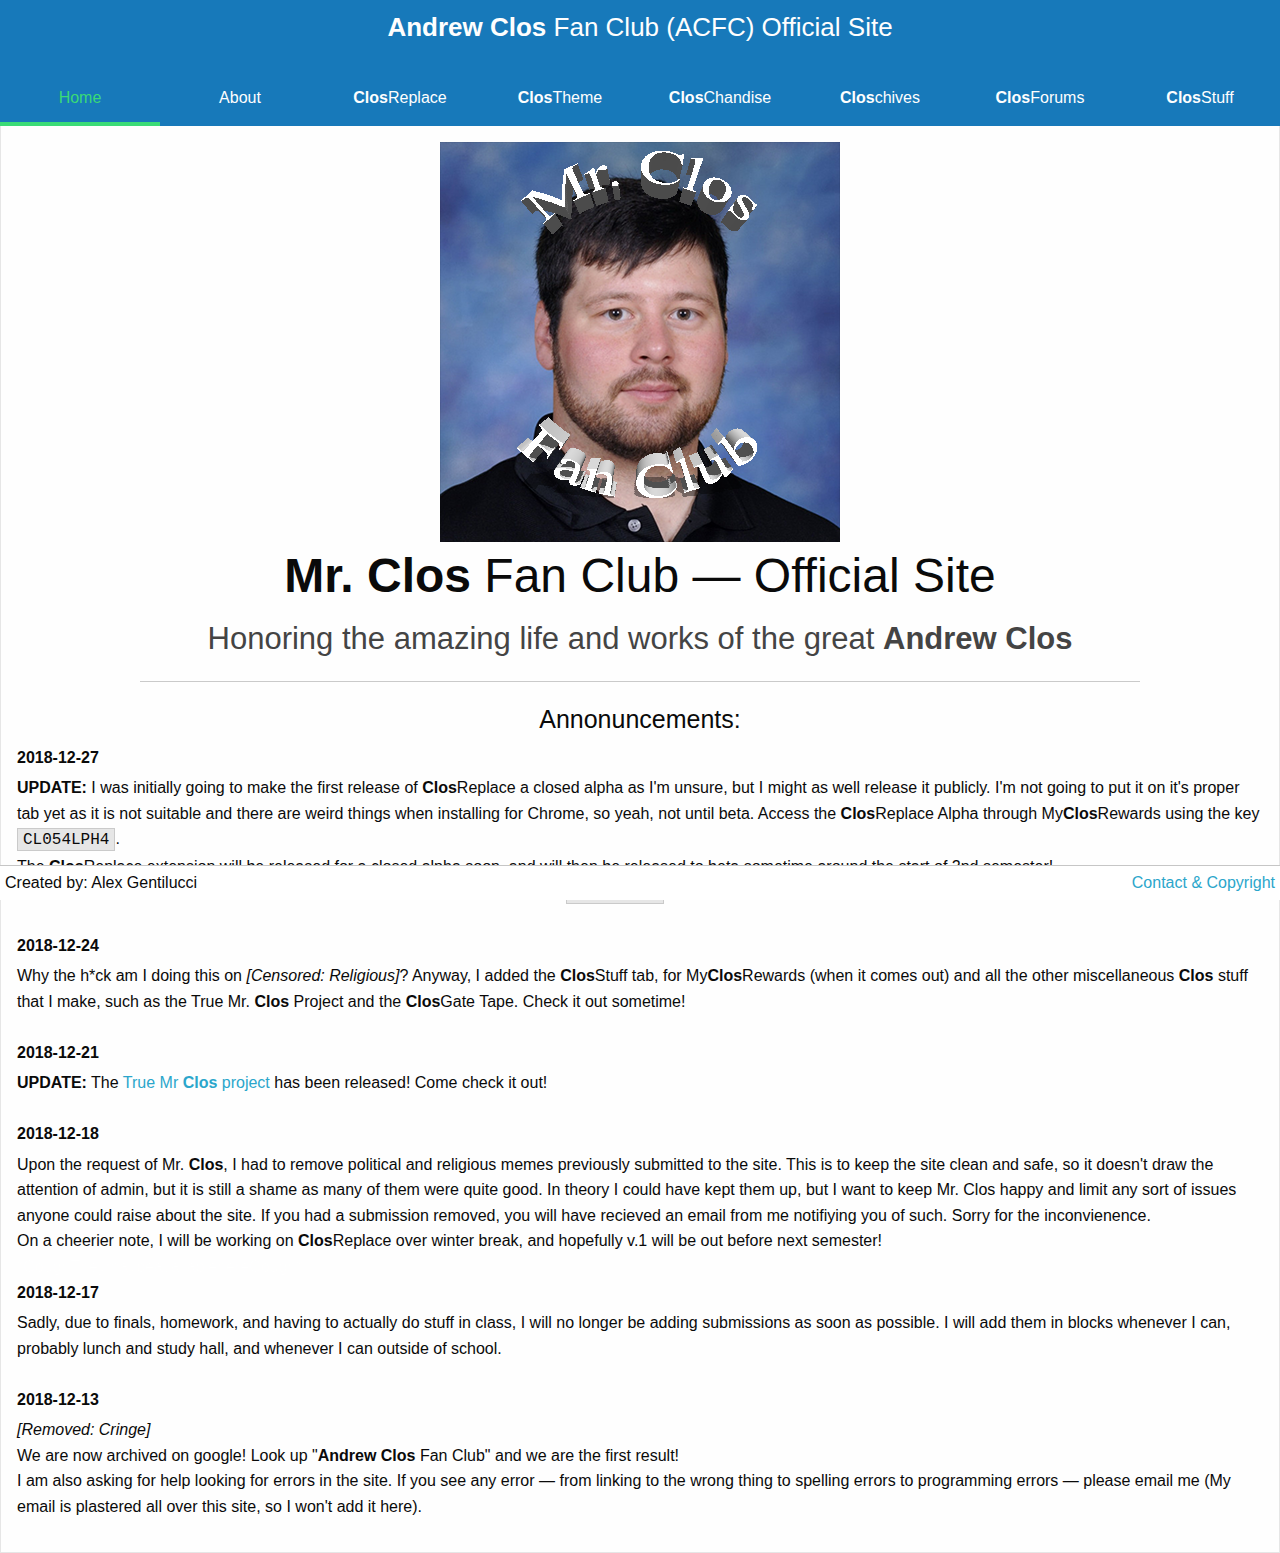
==== commit 471c62e3: "Added ClosForums and added new key" ====
--- a/index.html
+++ b/index.html
@@ -27,8 +27,8 @@
                 <li class="tabs-title"><a href="#theme"><strong>Clos</strong>Theme</a></li>
                 <li class="tabs-title"><a href="#merch"><strong>Clos</strong>Chandise</a></li>
                 <li class="tabs-title"><a href="#archive"><strong>Clos</strong>chives</a></li>
+                <li class="tabs-title"><a href="#home" onclick="window.open('https://thecocohead.com/viewforum.php?f=17', '_blank');" ><strong>Clos</strong>Forums</a></li>
                 <li class="tabs-title"><a href="#other"><strong>Clos</strong>Stuff</a></li>
-                <li class="tabs-title"><a href="https://thecocohead.com/viewforum.php?f=17"><strong>Clos</strong>Fourm</a></li>
                 <div class="slide"></div>
             </ul>
             <div class="tabs-content" data-tabs-content="collapsing-tabs">
--- a/css/app.css
+++ b/css/app.css
@@ -1,4 +1,4 @@
-code {
+.code {
     display: block;
 }
 
@@ -41,7 +41,7 @@
 
 .md-tabs>.tabs>.tabs-title {
     display: table-cell;
-    width: calc(100% / 6);
+    width: calc(100% / 8);
     text-align: center;
 }
 
@@ -52,27 +52,35 @@
 }
 
 .md-tabs>.tabs>.tabs-title.is-active:nth-of-type(1)~.slide {
-    left: calc((100% / 6) * 0);
+    left: calc((100% / 8) * 0);
 }
 
 .md-tabs>.tabs>.tabs-title.is-active:nth-of-type(2)~.slide {
-    left: calc((100% / 6) * 1);
+    left: calc((100% / 8) * 1);
 }
 
 .md-tabs>.tabs>.tabs-title.is-active:nth-of-type(3)~.slide {
-    left: calc((100% / 6) * 2);
+    left: calc((100% / 8) * 2);
 }
 
 .md-tabs>.tabs>.tabs-title.is-active:nth-of-type(4)~.slide {
-    left: calc((100% / 6) * 3);
+    left: calc((100% / 8) * 3);
 }
 
 .md-tabs>.tabs>.tabs-title.is-active:nth-of-type(5)~.slide {
-    left: calc((100% / 6) * 4);
+    left: calc((100% / 8) * 4);
 }
 
 .md-tabs>.tabs>.tabs-title.is-active:nth-of-type(6)~.slide {
-    left: calc((100% / 6) * 5);
+    left: calc((100% / 8) * 5);
+}
+
+.md-tabs>.tabs>.tabs-title.is-active:nth-of-type(7)~.slide {
+    left: calc((100% / 8) * 6);
+}
+
+.md-tabs>.tabs>.tabs-title.is-active:nth-of-type(8)~.slide {
+    left: calc((100% / 8) * 7);
 }
 
 .md-tabs>.tabs>.tabs-title>a {
@@ -87,7 +95,7 @@
 
 .slide {
     background: #3ADB76;
-    width: calc(100% / 6);
+    width: calc(100% / 8);
     height: 4px;
     position: relative;
     left: 0;
@@ -146,16 +154,3 @@
     width: 100%;
     border-top: 1px #C6C6C6 solid;
 }
-
-/* Orbit */
-$white: #fefefe;
-
-.docs-example-orbit-slide {
-  padding: 2rem 4rem;
-  color: $white;
-  max-height: 5%;
-}
-
-.demo-column {
-    height:40000px;
-}
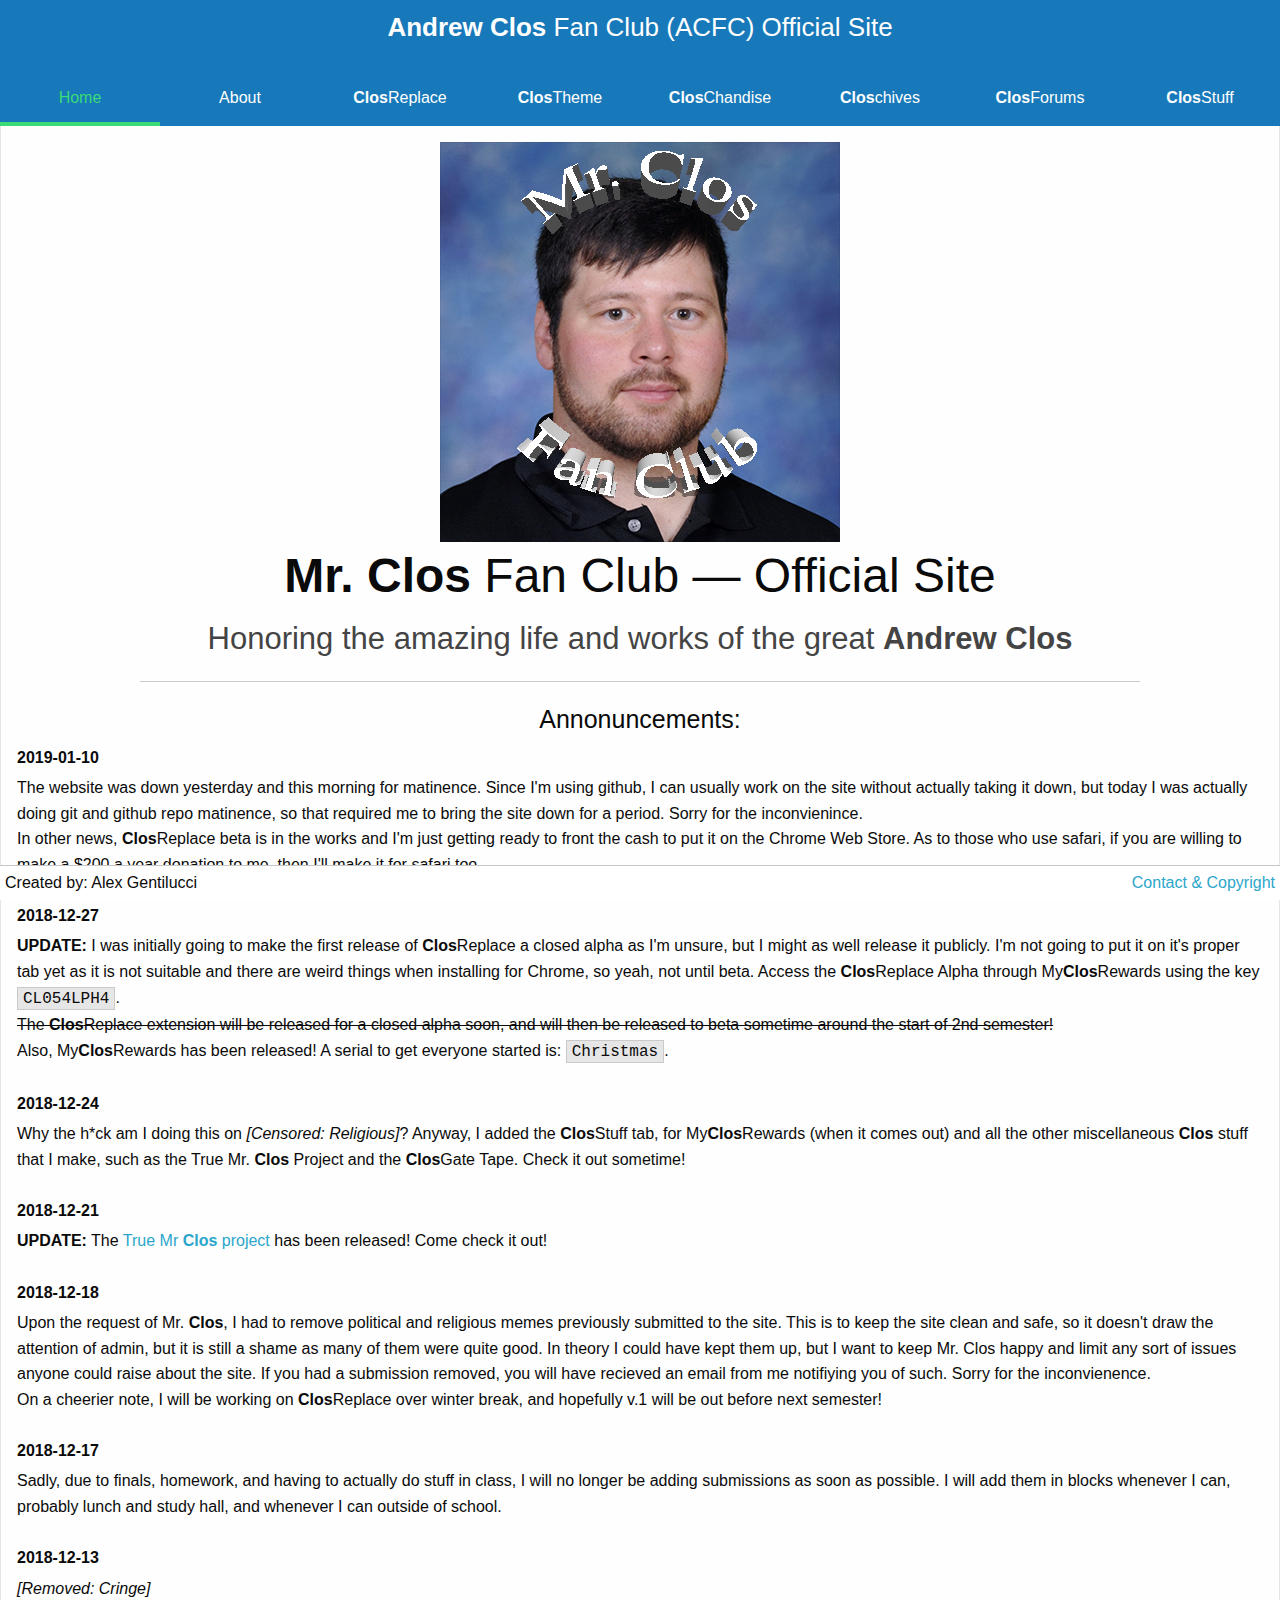
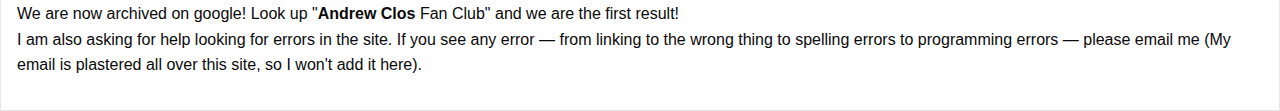
==== commit fd2c5d9b: "Added more ClosChive images" ====
--- a/index.html
+++ b/index.html
@@ -39,6 +39,9 @@
                     <hr>
                     <h4 class="center">Annonuncements:</h4>
                     <dl>
+                        <dt>2019-01-10</dt>
+                        <dd>The website was down yesterday and this morning for matinence. Since I'm using github, I can usually work on the site without actually taking it down, but today I was actually doing git and github repo matinence, so that required me to bring the site down for a period. Sorry for the inconvienince.</dd>
+                        <dd>In other news, <strong>Clos</strong>Replace beta is in the works and I'm just getting ready to front the cash to put it on the Chrome Web Store. As to those who use safari, if you are willing to make a $200 a year donation to me, then I'll make it for safari too.</br></br></dd>
                         <dt>2018-12-27</dt>
                         <dd><strong>UPDATE:</strong> I was initially going to make the first release of <strong>Clos</strong>Replace a closed alpha as I'm unsure, but I might as well release it publicly. I'm not going to put it on it's proper tab yet as it is not suitable and there are weird things when installing for Chrome, so yeah, not until beta. Access the <strong>Clos</strong>Replace Alpha through My<strong>Clos</strong>Rewards using the key <code>CL054LPH4</code>.</dd>
                         <dd><del>The <strong>Clos</strong>Replace extension will be released for a closed alpha soon, and will then be released to beta sometime around the start of 2nd semester!</del></dd>
@@ -189,7 +192,7 @@
                                 </tr>
                                 <tr>
                                     <td class="center"><strong>Clos</strong>t &mdash; Credit Anonymous</td>
-                                    <td class="center">Fifty Shades of <strong>Clos</strong> &mdash; Credit Andrew Brunette</td>
+                                    <td class="center"><i>[Censored: Questionable Content]</i> &mdash; Please see annonuncements on the home page</td>
                                     <td class="center">Challenge-Man & The Meme Wonder &mdash; Credit Marcus Sovich</td>
                                 </tr>
                                 <tr>
@@ -234,12 +237,12 @@
                                 </tr>
                                 <tr>
                                     <td><a target="_blank" href="images/archive/Iron Clos.png"><img src="images/archive/Iron Clos.png" style="max-height:25vh;max-width:25vw" class="center-image"></img></a></td>
+                                    <td><a target="_blank" href="images/archive/mr clos.png"><img src="images/archive/mr clos.png" style="max-height:25vh;max-width:25vw" class="center-image"></img></a></td>
                                     <td><!--<a target="_blank" href="images/archive/"><img src="images/archive/" style="max-height:25vh;max-width:25vw" class="center-image"></img></a>--></td>
-                                    <td><!--<a target="_blank" href="images/archive/"><img src="images/archive/" style="max-height:25vh;max-width:25vw" class="center-image"></img></a>--></td>
                                 </tr>
                                 <tr>
                                     <td class="center">Iron <strong>Clos</strong> &mdash; Credit Marcus Sovich</td>
-                                    <td class="center"></td>
+                                    <td class="center">Mr. <strong>Clos</strong> &mdash; Credit Marcus Sovich</td>
                                     <td class="center"></td>
                                 </tr>
                             </tbody>
@@ -308,12 +311,12 @@
                                 <tr>
                                     <td><a target="_blank" href="images/archive/SoucesOfStrength.png"><img src="images/archive/SoucesOfStrength.png" style="max-height:25vh;max-width:25vw" class="center-image"></img></a></td>
                                     <td><a target="_blank" href="images/archive/Civ5-v2.png"><img src="images/archive/Civ5-v2.png" style="max-height:25vh;max-width:25vw" class="center-image"></img></a></td>
-                                    <td><!--<a target="_blank" href="images/archive/"><img src="images/archive/" style="max-height:25vh;max-width:25vw" class="center-image"></img></a>--></td>
+                                    <td><a target="_blank" href="images/archive/AmazonClos.png"><img src="images/archive/AmazonClos.png" style="max-height:25vh;max-width:25vw" class="center-image"></img></a></td>
                                 </tr>
                                 <tr>
                                     <td class="center">What are your Sources of Strength?</td>
                                     <td class="center">You have discovered Chemistry (Mr. <strong>Clos</strong>)</td>
-                                    <td class="center"></td>
+                                    <td class="center">Amazon <strong>Clos</strong> &mdash; Credit Andrew Brunette for original idea</td>
                                 </tr>
                             </tbody>
                         </table>
@@ -366,7 +369,7 @@
                                 <tr>
                                     <td class="center"><strong>Clos</strong>a Lisa &mdash; Credit Caleb Bettcher</td>
                                     <td class="center"><strong>Clos</strong>et &mdash; Credit John Blackburn and Daniel Nikolaev</td>
-                                    <td class="center">Santa <strong>Clos</strong> &mdash; Credit Caleb Bettcher</td>
+                                    <td class="center"><i>[Censored: Religious]</i> &mdash; Please see annonuncements on the home page</td>
                                 </tr>
                                 <tr>
                                     <td><a target="_blank" href="images/archive/Pilgram Clos.png"><img src="images/archive/Pilgram Clos.png" style="max-height:25vh;max-width:25vw" class="center-image"></img></a></td>
@@ -576,7 +579,7 @@
                                 <tr>
                                     <td class="center">The Grading/<strong>Clos</strong>ing Process &mdash; Credit Anonymous</td>
                                     <td class="center">Andrew le <strong>Clos</strong> &mdash; Credit Kai Kingman</td>
-                                    <td class="center">Piggy say what &mdash; Credit Harper Baird</td>
+                                    <td class="center"><i>[Censored: Questionable Content]</i> &mdash; Please see annonuncements on the home page</td>
                                 </tr>
                                 <tr>
                                     <td><a target="_blank" href="images/archive/the clos plague.png"><img src="images/archive/the clos plague.png" style="max-height:25vh;max-width:25vw" class="center-image"></img></a></td>
@@ -700,13 +703,13 @@
                                 </tr>
                                 <tr>
                                     <td><a target="_blank" href="images/archive/the clos.jpg"><img src="images/archive/the clos.jpg" style="max-height:25vh;max-width:25vw" class="center-image"></img></a></td>
-                                    <td><!--<a target="_blank" href="images/archive/"><img src="images/archive/" style="max-height:25vh;max-width:25vw" class="center-image"></img></a>--></td>
-                                    <td><!--<a target="_blank" href="images/archive/"><img src="images/archive/" style="max-height:25vh;max-width:25vw" class="center-image"></img></a>--></td>
+                                    <td><a target="_blank" href="images/archive/The new clossus.PNG"><img src="images/archive/The new clossus.PNG" style="max-height:25vh;max-width:25vw" class="center-image"></img></a></td>
+                                    <td><a target="_blank" href="images/archive/Amazon_Clos.png"><img src="images/archive/Amazon_Clos.png" style="max-height:25vh;max-width:25vw" class="center-image"></img></a></td>
                                 </tr>
                                 <tr>
                                     <td class="center">The <strong>Clos</strong> &mdash; Credit gayoranges.com</td>
-                                    <td class="center"></td>
-                                    <td class="center"></td>
+                                    <td class="center">The New <strong>Clos</strong>sus &mdash; Credit Simon Magnusen</td>
+                                    <td class="center">Introducing: Amazon <strong>Clos</strong> &mdash; Credit Andrew Brunette</td>
                                 </tr>
                                 <tr>
                                     <td><!--<a target="_blank" href="images/archive/"><img src="images/archive/" style="max-height:25vh;max-width:25vw" class="center-image"></img></a>--></td>
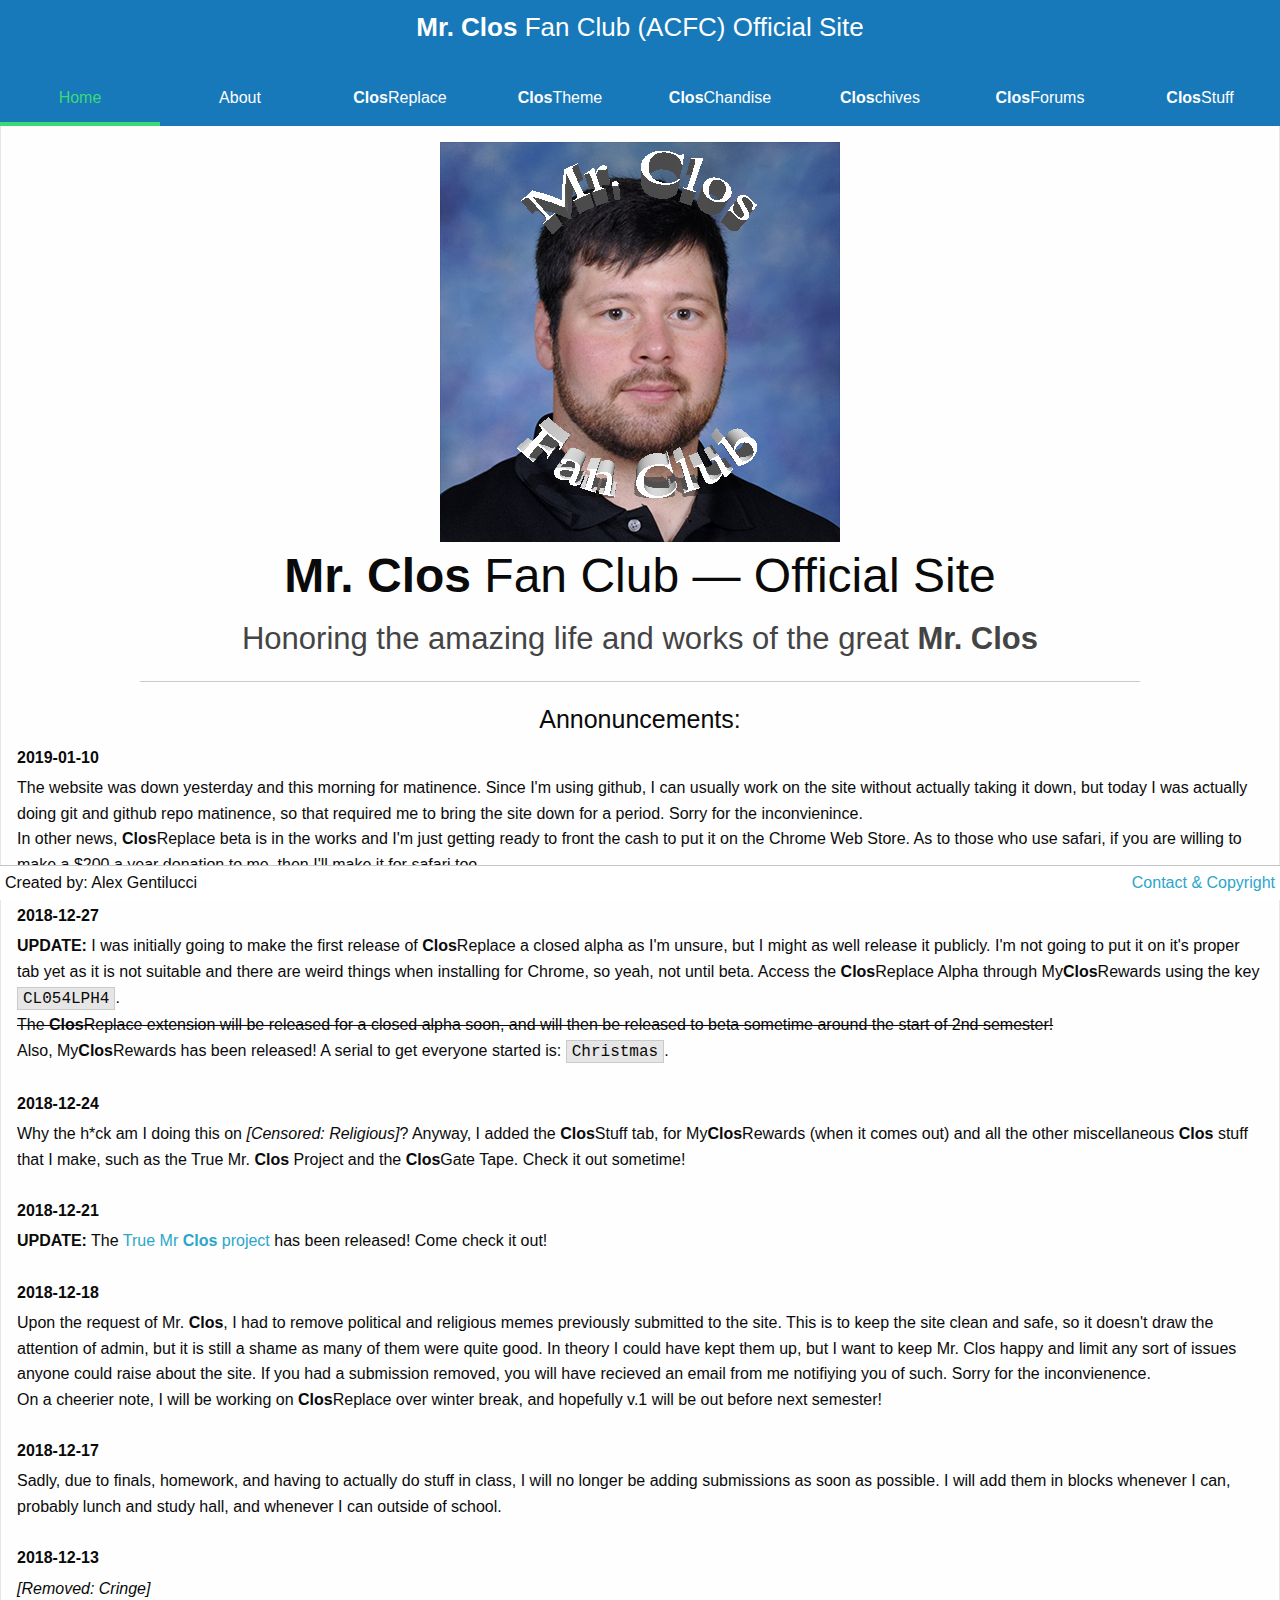
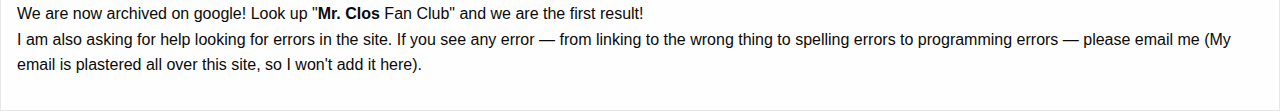
==== commit 3eaf2871: "Bitch lasaga" ====
--- a/index.html
+++ b/index.html
@@ -16,7 +16,7 @@
             <div class="mobile-nav-bar title-bar">
                 <div class="title-bar-left"></div>
                 <div class="title-bar-center">
-                    <span class="title-bar-text"><strong>Andrew Clos</strong> Fan Club (ACFC) Official Site</i></span>
+                    <span class="title-bar-text"><strong>Mr. Clos</strong> Fan Club (ACFC) Official Site</i></span>
                 </div>
                 <div class="title-bar-right"></div>
             </div>
@@ -35,7 +35,7 @@
                 <div class="tabs-panel is-active" id="home">
                     <img class="center-image" style="max-height:5%;" src="images/fan_club_logo.png" alt="Offical Fan Club Logo" title="Yeah, I'm a STEM Kid&trade;"></img>
                     <h1 class="center"><strong>Mr. Clos</strong> Fan Club &mdash; Official Site</h1>
-                    <h3 class="center" style="color:#444444;">Honoring the amazing life and works of the great <strong>Andrew Clos</strong></h3>
+                    <h3 class="center" style="color:#444444;">Honoring the amazing life and works of the great <strong>Mr. Clos</strong></h3>
                     <hr>
                     <h4 class="center">Annonuncements:</h4>
                     <dl>
@@ -58,7 +58,7 @@
                         <dd>Sadly, due to finals, homework, and having to actually do stuff in class, I will no longer be adding submissions as soon as possible. I will add them in blocks whenever I can, probably lunch and study hall, and whenever I can outside of school.</br></br></dd>
                         <dt>2018-12-13</dt>
                         <dd><i>[Removed: Cringe]</i></dd>
-                        <dd>We are now archived on google! Look up "<strong>Andrew Clos</strong> Fan Club" and we are the first result!</dd>
+                        <dd>We are now archived on google! Look up "<strong>Mr. Clos</strong> Fan Club" and we are the first result!</dd>
                         <dd>I am also asking for help looking for errors in the site. If you see any error &mdash; from linking to the wrong thing to spelling errors to programming errors &mdash; please email me (My email is plastered all over this site, so I won't add it here).</dd>
                     </dl>
                 </div>
@@ -67,8 +67,7 @@
                     <h4 class="center"><strong>Mr. Clos:</strong></h4>
                     <img style="max-height:10%" class="center-image" src="images/chemistry_mrclos.png" alt="Chemistry &mdash; Mr. Clos" title="Our Savior's official logo, as seen on Screwology"></img>
                     <p>
-                        <strong>Andrew Clos</strong> is a mystical being that traveled from the distant galaxy of GN-z11 in the Year of <a data-toggle="ourlord">Our Lord</a> 2015, to bestow his divine knowledge upon us mortal beings (It is also said that he came to <a data-toggle="earth">Earth</a> mostly for the <a href="https://www.twitch.tv/thestreamingteacher" target="_blank">video games</a>). In his mortal disguise, he projects himself as a science teacher, (<a data-toggle="chemistry">specializing in chemistry</a>), but is often seen using his godlike powers to assist <del>and make fun of</del> his students.</br>
-                        View our savior's personal website at <a href="https://www.andrewclos.com/"><strong>andrewclos</strong>.com</a>!
+                        <strong>Mr. Clos</strong> is a mystical being that traveled from the distant galaxy of GN-z11 in the Year of <a data-toggle="ourlord">Our Lord</a> 2015, to bestow his divine knowledge upon us mortal beings (It is also said that he came to <a data-toggle="earth">Earth</a> mostly for the <a href="https://www.twitch.tv/thestreamingteacher" target="_blank">video games</a>). In his mortal disguise, he projects himself as a science teacher, (<a data-toggle="chemistry">specializing in chemistry</a>), but is often seen using his godlike powers to assist <del>and make fun of</del> his students.</br>
                     </p>
                     <hr>
                     <h4 class="center"><strong>Mr. Clos</strong> Fan Club:</h4>
@@ -77,7 +76,7 @@
                         We are happy to reveal our new official domain name: <a href="http://www.mrclos.com">Mr<strong>Clos</strong>.com</a>! Due to the <a data-open="mrcloscom">amazingly high cost</a> to run the domain, it will expire in 1 year. I'll see how it goes on renewing it for another year or indefinitely later on.</br></br>
                     </p>
                     <div class="dropdown-pane" id="ourlord" data-dropdown>
-                        <img src="images/andrew_clos.jpg" alt="Visage of our Lord and Savior" title="Visage of our Lord and Savior"></img>
+                        <img src="images/_clos.jpg" alt="Visage of our Lord and Savior" title="Visage of our Lord and Savior"></img>
                     </div>
                     <div class="dropdown-pane" id="earth" data-dropdown>
                         <img style="width:100%;" src="images/earth.png" alt="The Humans' home planet" title="The Humans' home planet"></img>
@@ -99,7 +98,7 @@
                         <p class="center">The <strong>Clos</strong>Replace extension is currently in it's alpha version, and therefore unfit to be "officially" placed onto this page. The alpha may inhibit user experience and currently has limited functionality, but it can be accessed through My<strong>Clos</strong>Rewards using the code <code>CL054LPH4</code>.</p>
                     </div>
                     <p>
-                        Automatically bolds any instance of "<strong>Clos</strong>", "<strong>Mr. Clos</strong>", or "<strong>Andrew Clos</strong>" in any webpage. In addition, it can also replace some or all pictures in webpages with the <a data-toggle="visage">visage of the great <strong>Mr. Clos</strong></a>. Has options for word replacement, so you can replace words you despise with beautiful words such as "<strong>Clos</strong>"
+                        Automatically bolds any instance of "<strong>Clos</strong>" or "<strong>Mr. Clos</strong>" in any webpage. In addition, it can also replace some or all pictures in webpages with the <a data-toggle="visage">visage of the great <strong>Mr. Clos</strong></a>. Has options for word replacement, so you can replace words you despise with beautiful words such as "<strong>Clos</strong>"
                     </p>
                     <div class="dropdown-pane" id="visage" data-dropdown>
                         <img src="images/andrew_clos.jpg" alt="Visage of our Lord and Savior" title="The visage of our Great Lord"></img>
@@ -578,7 +577,7 @@
                                 </tr>
                                 <tr>
                                     <td class="center">The Grading/<strong>Clos</strong>ing Process &mdash; Credit Anonymous</td>
-                                    <td class="center">Andrew le <strong>Clos</strong> &mdash; Credit Kai Kingman</td>
+                                    <td class="center">Le <strong>Clos</strong> &mdash; Credit Kai Kingman</td>
                                     <td class="center"><i>[Censored: Questionable Content]</i> &mdash; Please see annonuncements on the home page</td>
                                 </tr>
                                 <tr>
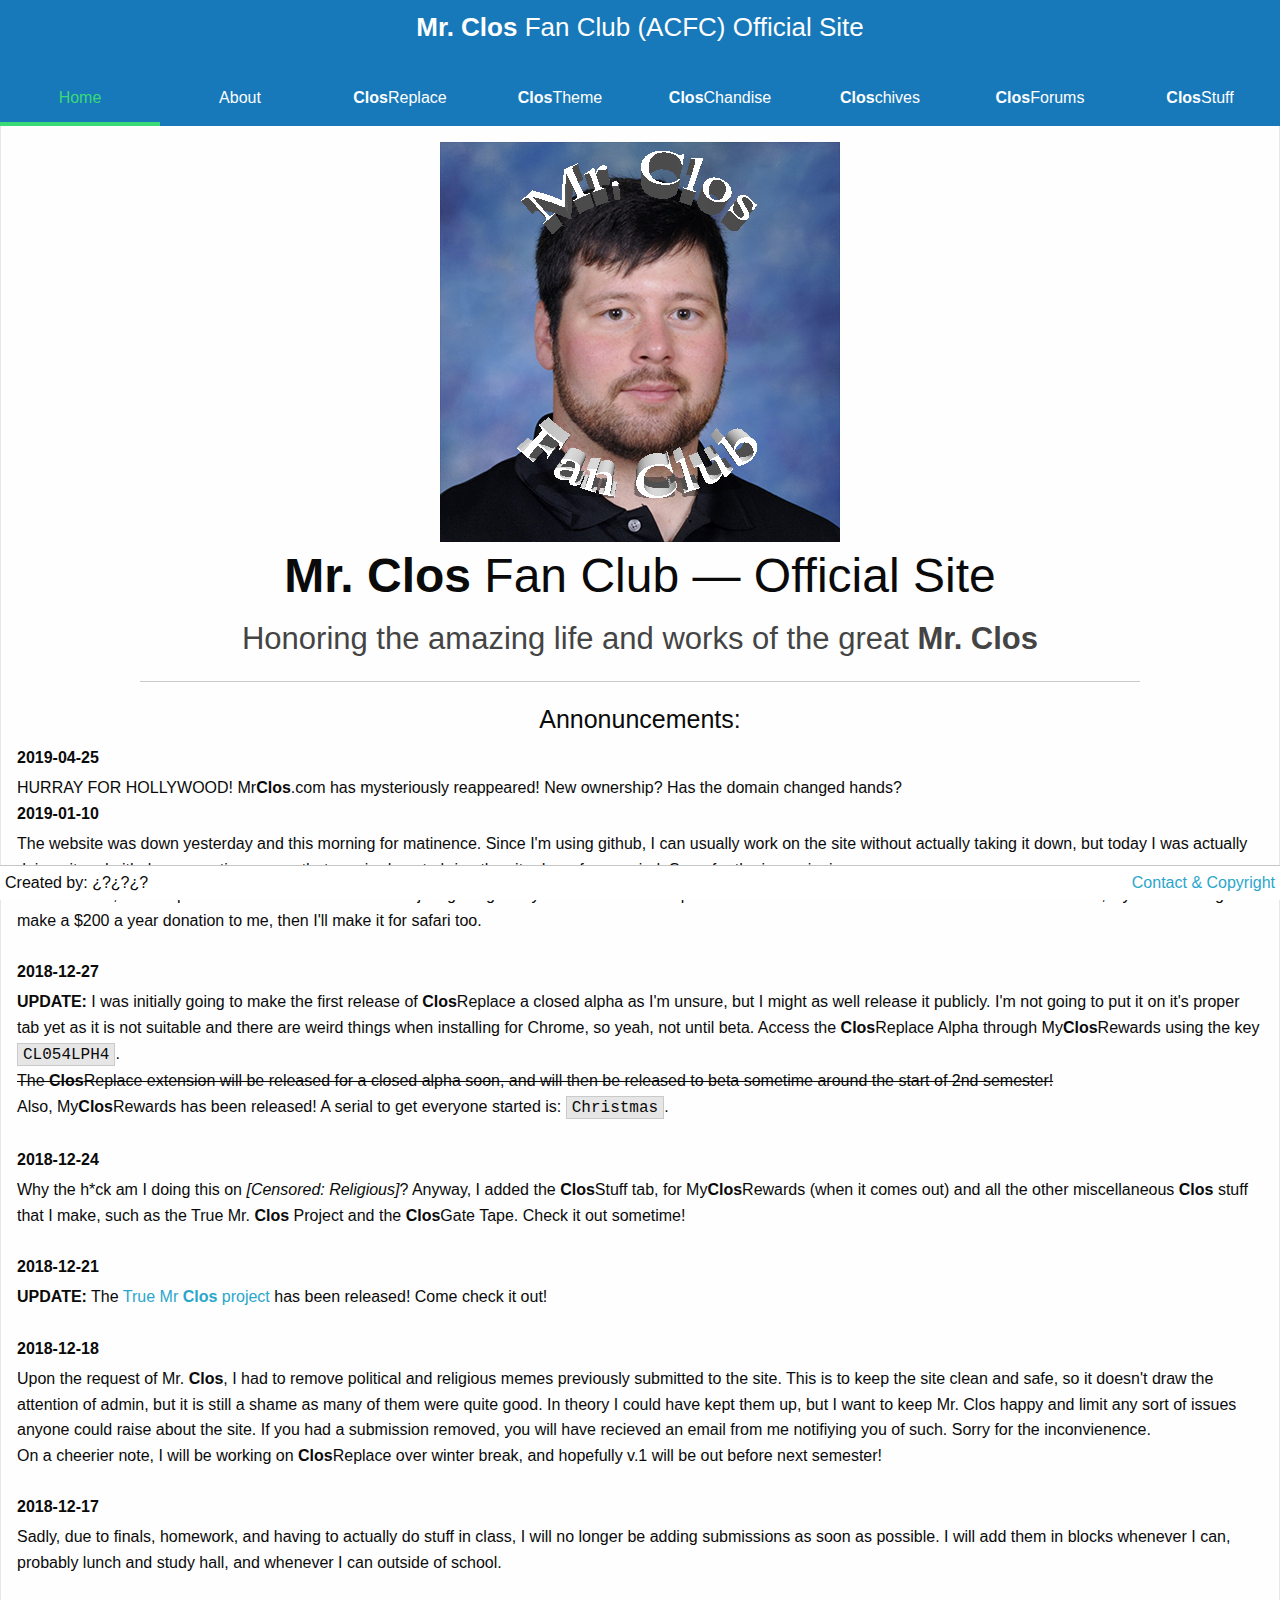
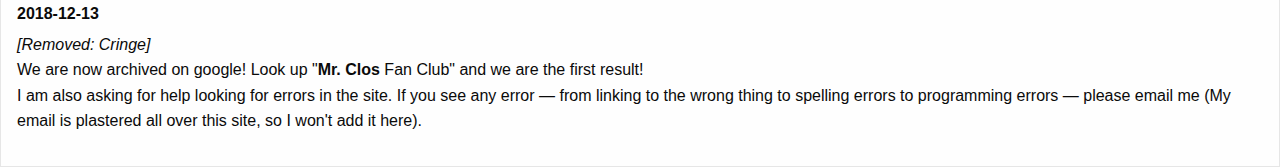
==== commit 567a26ca: "Added new announcement" ====
--- a/index.html
+++ b/index.html
@@ -39,6 +39,8 @@
                     <hr>
                     <h4 class="center">Annonuncements:</h4>
                     <dl>
+                        <dt>2019-04-25</dt>
+                        <dd>HURRAY FOR HOLLYWOOD! Mr<strong>Clos</strong>.com has mysteriously reappeared! New ownership? Has the domain changed hands?</dd>
                         <dt>2019-01-10</dt>
                         <dd>The website was down yesterday and this morning for matinence. Since I'm using github, I can usually work on the site without actually taking it down, but today I was actually doing git and github repo matinence, so that required me to bring the site down for a period. Sorry for the inconvienince.</dd>
                         <dd>In other news, <strong>Clos</strong>Replace beta is in the works and I'm just getting ready to front the cash to put it on the Chrome Web Store. As to those who use safari, if you are willing to make a $200 a year donation to me, then I'll make it for safari too.</br></br></dd>
@@ -748,7 +750,7 @@
                     </div>
             </div>
             <footer class="footer">
-                <span style="float:left;">Created by: Alex Gentilucci</span><span style="float:right;"><a href="misc.html">Contact & Copyright</a></span></span>
+                <span style="float:left;">Created by: ¿?¿?¿?</span><span style="float:right;"><a href="misc.html">Contact & Copyright</a></span></span>
             </footer>
         </div>
         <script src="js/vendor/jquery.js"></script>
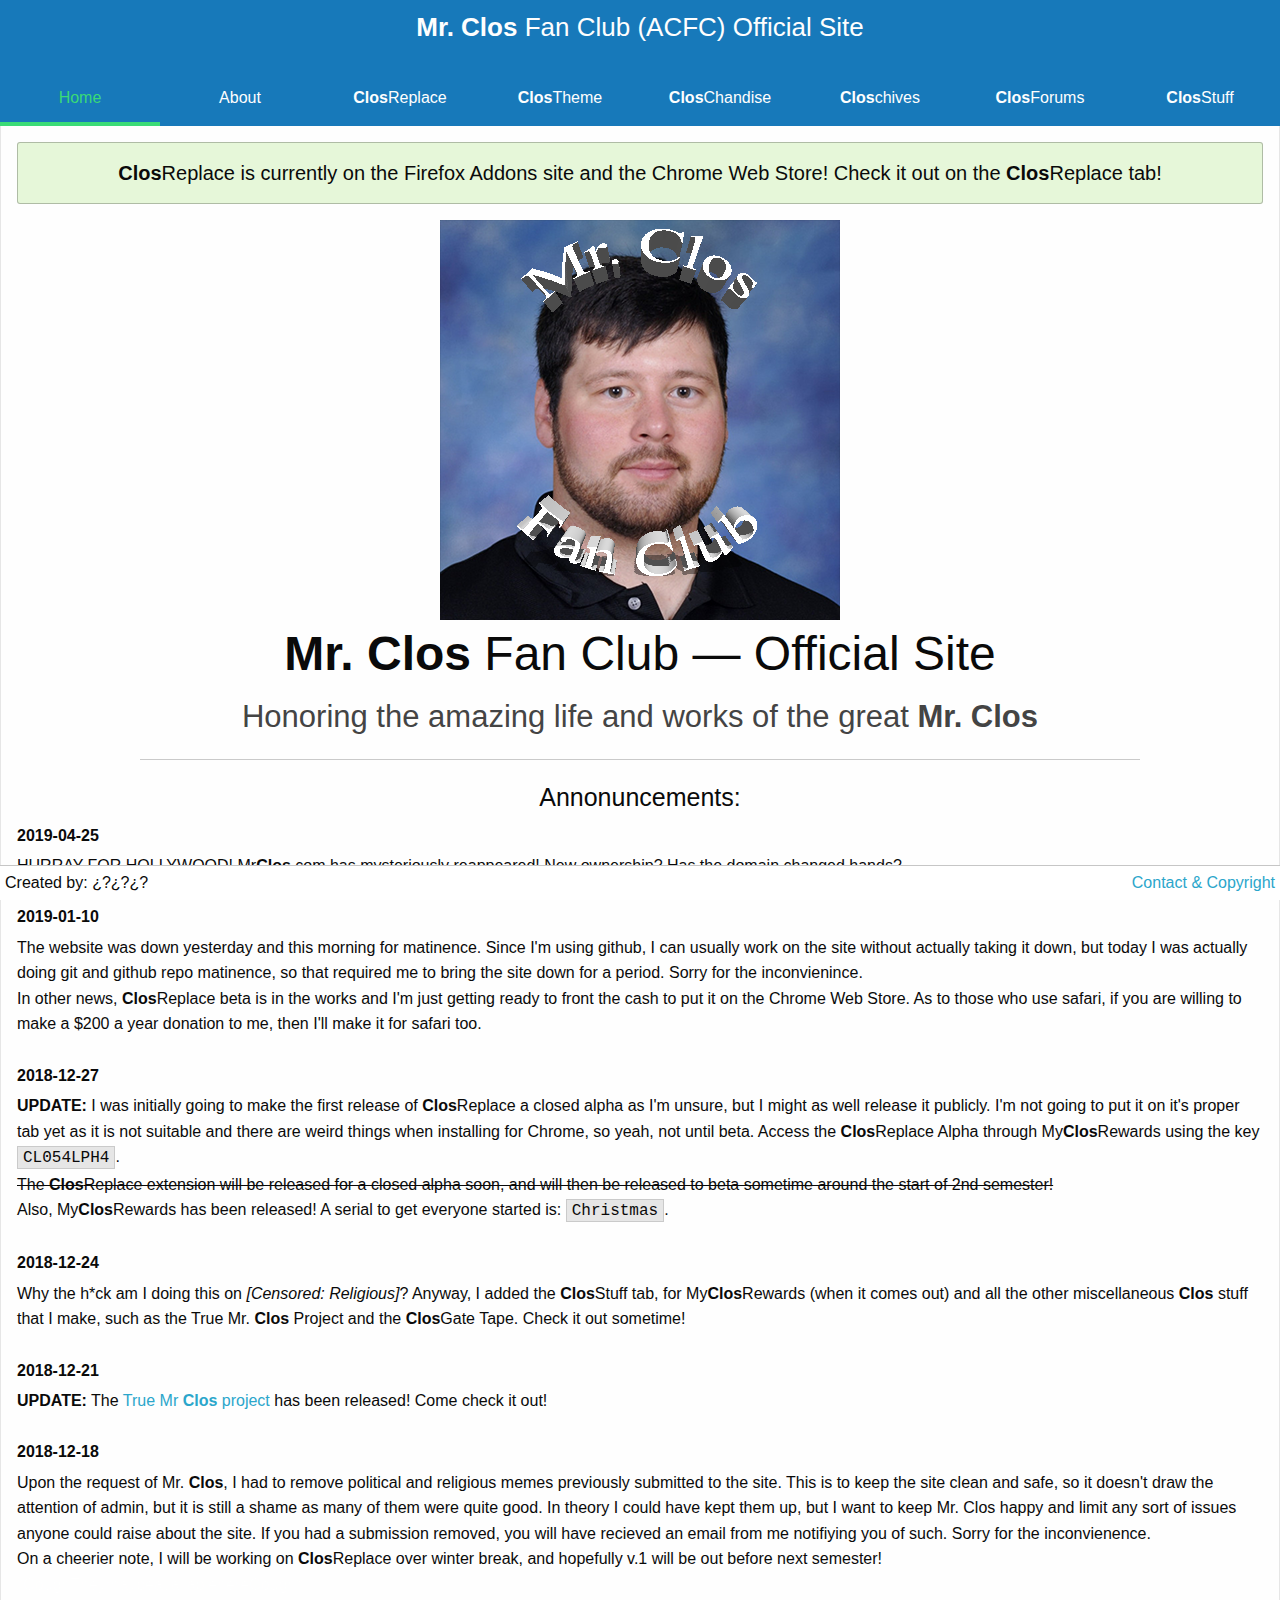
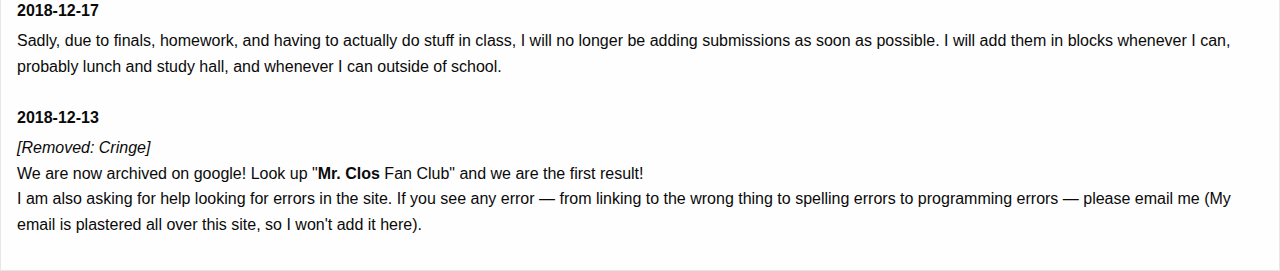
==== commit 65983eb6: "Added ClosReplace chrome" ====
--- a/index.html
+++ b/index.html
@@ -2,762 +2,764 @@
 <!-- Chemistry, Bold, Censored -->
 <!-- THERE'S THREE WHOLE KEYS, GO AWAY AND DON'T CHECK APP.JS -->
 <html class="no-js" lang="en" dir="ltr">
-    <head>
-        <meta charset="utf-8">
-        <meta http-equiv="x-ua-compatible" content="ie=edge">
-        <meta name="viewport" content="width=device-width, initial-scale=1.0">
-        <title>ACFC - Mr. Clos Fan Club</title>
-        <link rel="shortcut icon" type="image/png" href="images/fan_club_logo.png"/>
-        <link rel="stylesheet" href="css/foundation.min.css">
-        <link rel="stylesheet" href="css/app.css">
-    </head>
-    <body>
-        <div class="md-tabs">
-            <div class="mobile-nav-bar title-bar">
-                <div class="title-bar-left"></div>
-                <div class="title-bar-center">
-                    <span class="title-bar-text"><strong>Mr. Clos</strong> Fan Club (ACFC) Official Site</i></span>
-                </div>
-                <div class="title-bar-right"></div>
-            </div>
-            <ul class="tabs" data-responsive-accordion-tabs="tabs small-accordion medium-tabs large-tabs" id="collapsing-tabs" data-allow-all-closed="true" data-multi-expand="true">
-                <li class="tabs-title is-active"><a href="#home" aria-selected="true">Home</a></li>
-                <li class="tabs-title"><a href="#about">About</a></li>
-                <li class="tabs-title"><a href="#replace"><strong>Clos</strong>Replace</a></li>
-                <li class="tabs-title"><a href="#theme"><strong>Clos</strong>Theme</a></li>
-                <li class="tabs-title"><a href="#merch"><strong>Clos</strong>Chandise</a></li>
-                <li class="tabs-title"><a href="#archive"><strong>Clos</strong>chives</a></li>
-                <li class="tabs-title"><a href="#home" onclick="window.open('https://thecocohead.com/viewforum.php?f=17', '_blank');" ><strong>Clos</strong>Forums</a></li>
-                <li class="tabs-title"><a href="#other"><strong>Clos</strong>Stuff</a></li>
-                <div class="slide"></div>
-            </ul>
-            <div class="tabs-content" data-tabs-content="collapsing-tabs">
-                <div class="tabs-panel is-active" id="home">
-                    <img class="center-image" style="max-height:5%;" src="images/fan_club_logo.png" alt="Offical Fan Club Logo" title="Yeah, I'm a STEM Kid&trade;"></img>
-                    <h1 class="center"><strong>Mr. Clos</strong> Fan Club &mdash; Official Site</h1>
-                    <h3 class="center" style="color:#444444;">Honoring the amazing life and works of the great <strong>Mr. Clos</strong></h3>
-                    <hr>
-                    <h4 class="center">Annonuncements:</h4>
-                    <dl>
-                        <dt>2019-04-25</dt>
-                        <dd>HURRAY FOR HOLLYWOOD! Mr<strong>Clos</strong>.com has mysteriously reappeared! New ownership? Has the domain changed hands?</dd>
-                        <dt>2019-01-10</dt>
-                        <dd>The website was down yesterday and this morning for matinence. Since I'm using github, I can usually work on the site without actually taking it down, but today I was actually doing git and github repo matinence, so that required me to bring the site down for a period. Sorry for the inconvienince.</dd>
-                        <dd>In other news, <strong>Clos</strong>Replace beta is in the works and I'm just getting ready to front the cash to put it on the Chrome Web Store. As to those who use safari, if you are willing to make a $200 a year donation to me, then I'll make it for safari too.</br></br></dd>
-                        <dt>2018-12-27</dt>
-                        <dd><strong>UPDATE:</strong> I was initially going to make the first release of <strong>Clos</strong>Replace a closed alpha as I'm unsure, but I might as well release it publicly. I'm not going to put it on it's proper tab yet as it is not suitable and there are weird things when installing for Chrome, so yeah, not until beta. Access the <strong>Clos</strong>Replace Alpha through My<strong>Clos</strong>Rewards using the key <code>CL054LPH4</code>.</dd>
-                        <dd><del>The <strong>Clos</strong>Replace extension will be released for a closed alpha soon, and will then be released to beta sometime around the start of 2nd semester!</del></dd>
-                        <dd>Also, My<strong>Clos</strong>Rewards has been released! A serial to get everyone started is: <code>Christmas</code>.</br></br></dd>
-                        <dt>2018-12-24</dt>
-                        <dd>Why the h*ck am I doing this on <i>[Censored: Religious]</i>? Anyway, I added the <strong>Clos</strong>Stuff tab, for My<strong>Clos</strong>Rewards (when it comes out) and all the other miscellaneous <strong>Clos</strong> stuff that I make, such as the True Mr. <strong>Clos</strong> Project and the <strong>Clos</strong>Gate Tape. Check it out sometime!</br></br></dd>
-                        <dt>2018-12-21</dt>
-                        <dd><strong>UPDATE:</strong> The <a href="https://mrclos.com/truemrclos" target="_blank">True Mr <strong>Clos</strong> project</a> has been released! Come check it out!</br></br></dd>
-                        <dt>2018-12-18</dt>
-                        <dd>Upon the request of Mr. <strong>Clos</strong>, I had to remove political and religious memes previously submitted to the site. This is to keep the site clean and safe, so it doesn't draw the attention of admin, but it is still a shame as many of them were quite good. In theory I could have kept them up, but I want to keep Mr. Clos happy and limit any sort of issues anyone could raise about the site. If you had a submission removed, you will have recieved an email from me notifiying you of such. Sorry for the inconvienence.</dd>
-                        <dd>On a cheerier note, I will be working on <strong>Clos</strong>Replace over winter break, and hopefully v.1 will be out before next semester!</dd>
-                        <dd style="color:#FFFFFF;"><a style="color:#FFFFFF;" target="_blank" href="https://web.archive.org/web/20181218153259/https://www.mrclos.com/">*CoughTheymaybeavailablehereCough*</a></dd>
-                        <dt>2018-12-17</dt>
-                        <dd>Sadly, due to finals, homework, and having to actually do stuff in class, I will no longer be adding submissions as soon as possible. I will add them in blocks whenever I can, probably lunch and study hall, and whenever I can outside of school.</br></br></dd>
-                        <dt>2018-12-13</dt>
-                        <dd><i>[Removed: Cringe]</i></dd>
-                        <dd>We are now archived on google! Look up "<strong>Mr. Clos</strong> Fan Club" and we are the first result!</dd>
-                        <dd>I am also asking for help looking for errors in the site. If you see any error &mdash; from linking to the wrong thing to spelling errors to programming errors &mdash; please email me (My email is plastered all over this site, so I won't add it here).</dd>
-                    </dl>
-                </div>
-                <div class="tabs-panel" id="about">
-                    <h2 class="center">About</h2>
-                    <h4 class="center"><strong>Mr. Clos:</strong></h4>
-                    <img style="max-height:10%" class="center-image" src="images/chemistry_mrclos.png" alt="Chemistry &mdash; Mr. Clos" title="Our Savior's official logo, as seen on Screwology"></img>
-                    <p>
-                        <strong>Mr. Clos</strong> is a mystical being that traveled from the distant galaxy of GN-z11 in the Year of <a data-toggle="ourlord">Our Lord</a> 2015, to bestow his divine knowledge upon us mortal beings (It is also said that he came to <a data-toggle="earth">Earth</a> mostly for the <a href="https://www.twitch.tv/thestreamingteacher" target="_blank">video games</a>). In his mortal disguise, he projects himself as a science teacher, (<a data-toggle="chemistry">specializing in chemistry</a>), but is often seen using his godlike powers to assist <del>and make fun of</del> his students.</br>
-                    </p>
-                    <hr>
-                    <h4 class="center"><strong>Mr. Clos</strong> Fan Club:</h4>
-                    <p>
-                        The <strong>Mr. Clos</strong> Fan Club (A.K.A. the ACFC) was founded A̶̷̷͘l̢ę̸͡͞x̴̶͝͠ ̷̀̕Ǵ̡̀e̸͏͏̧͝n̨͜t͏i̡̛̕͝ļ͟͜u̕͡͝c҉͞c̛̕í̸̕͡ to celebrate and honor our great lord.</br></br>
-                        We are happy to reveal our new official domain name: <a href="http://www.mrclos.com">Mr<strong>Clos</strong>.com</a>! Due to the <a data-open="mrcloscom">amazingly high cost</a> to run the domain, it will expire in 1 year. I'll see how it goes on renewing it for another year or indefinitely later on.</br></br>
-                    </p>
-                    <div class="dropdown-pane" id="ourlord" data-dropdown>
-                        <img src="images/_clos.jpg" alt="Visage of our Lord and Savior" title="Visage of our Lord and Savior"></img>
-                    </div>
-                    <div class="dropdown-pane" id="earth" data-dropdown>
-                        <img style="width:100%;" src="images/earth.png" alt="The Humans' home planet" title="The Humans' home planet"></img>
-                    </div>
-                    <div class="dropdown-pane" id="chemistry" data-dropdown>
-                        <img style="width:100%;" src="images/chemistry_mrclos.png" alt="Chemistry &mdash; Mr. Clos" title="Our Savior's official logo, as seen on Screwology"></img>
-                    </div>
-                    <div class="large reveal" id="mrcloscom" data-reveal>
-                        <button class="close-button" data-close aria-label="Close modal" type="button">
-                            <span aria-hidden="true">&times;</span>
-                        </button></br></br>
-                        <img style="max-height:80%;" src="images/mrcloscom.png" alt="mrclos.com price - $8.88" title="Too many expenses for me"></img>
-                    </div>
-                </div>
-                <div class="tabs-panel" id="replace">
-                    <h2 class="center">The Official <strong>Clos</strong>Replace Browser Extension</h2>
-                    <div class="callout warning">
-                        <h5 class="center">Notice: Development for <strong>Clos</strong>Replace is still being developed!</h5>
-                        <p class="center">The <strong>Clos</strong>Replace extension is currently in it's alpha version, and therefore unfit to be "officially" placed onto this page. The alpha may inhibit user experience and currently has limited functionality, but it can be accessed through My<strong>Clos</strong>Rewards using the code <code>CL054LPH4</code>.</p>
-                    </div>
-                    <p>
-                        Automatically bolds any instance of "<strong>Clos</strong>" or "<strong>Mr. Clos</strong>" in any webpage. In addition, it can also replace some or all pictures in webpages with the <a data-toggle="visage">visage of the great <strong>Mr. Clos</strong></a>. Has options for word replacement, so you can replace words you despise with beautiful words such as "<strong>Clos</strong>"
-                    </p>
-                    <div class="dropdown-pane" id="visage" data-dropdown>
-                        <img src="images/andrew_clos.jpg" alt="Visage of our Lord and Savior" title="The visage of our Great Lord"></img>
-                    </div>
-                    <button type="button" class="success button" style="cursor:not-allowed;" disabled>Install <strong>Clos</strong>Replace (Firefox)</button>&nbsp;<button type="button" class="primary button" style="cursor:not-allowed;" disabled>Install <strong>Clos</strong>Replace (Chrome)</button>
-                </div>
-                <div class="tabs-panel" id="theme">
-                    <h2 class="center">The Official <strong>Clos</strong>Theme</h2>
-                    <p>
-                        The only official <strong>Mr. Clos</strong> browser theme!</br>
-                        <del><a>View us in the Firefox Themes Gallery!</a></del>&nbsp;&nbsp;Sadly, the addon was <a data-open="mozillaRejected">rejected from the Mozilla Theme Gallery</a> so you must download it from this site.</br>
-                        <del><a>View us in the Chrome Web Store!</a></del>&nbsp;&nbsp;Unfortunately, due to <a target="_blank" href="https://developer.chrome.com/webstore/publish#pay-the-developer-signup-fee">exorbitant cost</a> to publish on the Chrome Web Store, you must download it from this site.</br>
-                        Note: The <strong>Clos</strong>Theme is designed for a 15" HiDPI (213ppi–240ppi) monitor. If it displays strange on your computer, email me at <a href="mailto:head.koson@mrclos.com">head.koson@mr<strong>clos</strong>.com</a>
-                    </p>
-                    <div class="large reveal" id="mozillaRejected" data-reveal>
-                        <img style="max-height:80%;" src="images/rejection.png" alt="Rejected from Mozilla Themes Gallery" title="Mozilla will be damned to the depths of h*ck for their crimes agains the Great Lord"></img>
-                        <button class="close-button" data-close aria-label="Close reveal" type="button">
-                            <span aria-hidden="true">&times;</span>
-                        </button>
-                    </div>
-                    <a href="firefox/official_clostheme.xpi"><button type="button" class="success button">Install <strong>Clos</strong>Theme (Firefox)</button></a>&nbsp;<button class="button" data-open="firefoxThemePreview">Toggle Firefox Preview</button>
-                    <div class="large reveal" id="firefoxThemePreview" data-reveal>
-                        <h3>Firefox Theme Preview</h3>
-                        <img style="max-height:80%;" src="images/firefox_preview.png" alt="Firefox Theme Preview" title="why use many word when few word do trick"></img>
-                        <button class="close-button" data-close aria-label="Close modal" type="button">
-                            <span aria-hidden="true">&times;</span>
-                        </button>
-                    </div></br>
-                    <a href="chrome/official_clostheme.crx"><button type="button" class="success button">Install <strong>Clos</strong>Theme (Chrome)</button></a>&nbsp;<button class="button" data-open="chromeThemePreview">Toggle Chrome Preview</button>
-                    <div class="large reveal" id="chromeThemePreview" data-reveal>
-                        <h3>Chrome Theme Preview</h3>
-                        <img style="max-height:80%;" src="images/chrome_preview.png" alt="Chrome Theme Preview" title="go away leave alone"></img>
-                        <button class="close-button" data-close aria-label="Close modal" type="button">
-                            <span aria-hidden="true">&times;</span>
-                        </button>
-                    </div>
-                    </br><small><a target="_blank" href="https://www.virustotal.com/#/file/bad8e7f018def28de3116ef5ceb466e82b8710f135a1c0b443368a47c0cc07cb">Firefox Virustotal Link</a>&nbsp;&nbsp;&nbsp;&nbsp;<a target="_blank" href="https://www.virustotal.com/#/file/b06a7c3dc6203586b0ffdf6fb15fc99f21aa610844fdc0bae83c891cbd5b2263">Chrome Virustotal Link</a></small></br>
-                    </div>
-                    <div class="tabs-panel" id="merch">
-                        <h2 class="center">The Official <strong>Clos</strong>Chandise Merchandise Line</h2>
-                        <p>
-                            We now have a merchandise line thanks to the amazing work of Aidan J! Get your exclusive <strong>Clos</strong>Chandise today on Redbubble! </br><a target="_blank" href="https://www.redbubble.com/people/aidanj12345/works/35313017-mr-clos">Availaible Now! Click here</a>
-                        </p>
-                    </div>
-                    <div class="tabs-panel" id="archive">
-                        <h2 class="center">The <strong>Clos</strong>chives</h2>
-                        <h5 class="center small" style="color:#4f4f4f;">These titles are getting more and more contrived...or should I say <strong>Clos</strong>trived!</h5>
-                        <p>
-                            The <strong>Clos</strong> Archives (truncated to The <strong>Clos</strong>chives) is the collection of anything and everything <strong>Clos</strong>!</br>
-                            Click on images to expand or download full resolution.</br>
-                            To contribute to the <strong>Clos</strong>chives email me at <a href="mailto:head.koson@mrclos.com">head.koson@mr<strong>clos</strong>.com</a>! We respect your wish for privacy. If you wish to post an image but remain anonymous, just say so in the email. If you wish credit to be removed from a previously posted image, we are willing to do so as well.</br>
-                            Featured submissions are completely subjective by me. For an image to be featured, it has to be a mix of "high-quality" and "high-effort". Really, just be creative and put effort into it (making the image look clean helps as well). If you want to remove a submission from the Featured list, email me. Featured submissions are in no particular order.</br>
-                            If I accidentally miscredit you in an image, just email me and I will fix it.
-                        </p>
-                        <hr>
-                        <h5 class="center">Featured Submissions</h5>
-                        <table>
-                            <thead>
-                                <tr>
-                                    <th width="25%"></th>
-                                    <th width="25%"></th>
-                                    <th width="25%"></th>
-                                </tr>
-                            </thead>
-                            <tbody>
-                                <tr>
-                                    <td><a target="_blank" href="images/archive/chemistrymrclos.jpg"><img src="images/archive/chemistrymrclos.jpg" style="max-height:25vh;max-width:25vw" class="center-image"></img></a></td>
-                                    <td><a target="_blank" href="images/archive/clostarica.jpg"><img src="images/archive/clostarica.jpg" style="max-height:25vh;max-width:25vw" class="center-image"></img></a></td>
-                                    <td><a target="_blank" href="images/archive/Clostianity.png"><img src="images/archive/Clostianity.png" style="max-height:25vh;max-width:25vw" class="center-image"></img></a></td>
-                                </tr>
-                                <tr>
-                                    <td class="center">The highest resolution availaible of the official Chemistry <strong>Mr. Clos</strong> Logo &mdash; Credit Aidan Jurevich</td>
-                                    <td class="center"><strong>Clos</strong>ta Rica &mdash; Credit Anonymous</td>
-                                    <td class="center"><i>[Censored: Religious]</i> &mdash; Please see annonuncements on the home page</td>
-                                </tr>
-                                <tr>
-                                    <td><a target="_blank" href="images/archive/closine.jpg"><img src="images/archive/closine.jpg" style="max-height:25vh;max-width:25vw" class="center-image"></img></a></td>
-                                    <td><a target="_blank" href="images/archive/duckduckclos.jpg"><img src="images/archive/duckduckclos.jpg" style="max-height:25vh;max-width:25vw" class="center-image"></img></a></td>
-                                    <td><a target="_blank" href="images/archive/I'm Already CLOSer.png"><img src="images/archive/I'm Already CLOSer.png" style="max-height:25vh;max-width:25vw" class="center-image"></img></a></td>
-                                </tr>
-                                <tr>
-                                    <td class="center"><strong>Clos</strong>ine &mdash; Credit Anonymous</td>
-                                    <td class="center">DuckDuck<strong>Clos</strong> &mdash; Credit Anonymous</td>
-                                    <td class="center">I'm Already <strong>Clos</strong>er &mdash; Credit Jasper Shen</td>
-                                </tr>
-                                <tr>
-                                    <td><a target="_blank" href="images/archive/clost.jpg"><img src="images/archive/clost.jpg" style="max-height:25vh;max-width:25vw" class="center-image"></img></a></td>
-                                    <td><a target="_blank" href="images/archive/itstimeforclosness.png"><img src="images/archive/itstimeforclosness.png" style="max-height:25vh;max-width:25vw" class="center-image"></img></a></td>
-                                    <td><a target="_blank" href="images/archive/Challenge-Man and The Meme Wonder.png"><img src="images/archive/Challenge-Man and The Meme Wonder.png" style="max-height:25vh;max-width:25vw" class="center-image"></img></a></td>
-                                </tr>
-                                <tr>
-                                    <td class="center"><strong>Clos</strong>t &mdash; Credit Anonymous</td>
-                                    <td class="center"><i>[Censored: Questionable Content]</i> &mdash; Please see annonuncements on the home page</td>
-                                    <td class="center">Challenge-Man & The Meme Wonder &mdash; Credit Marcus Sovich</td>
-                                </tr>
-                                <tr>
-                                    <td><a target="_blank" href="images/archive/Clos Angeles.jpg"><img src="images/archive/Clos Angeles.jpg" style="max-height:25vh;max-width:25vw" class="center-image"></img></a></td>
-                                    <td><a target="_blank" href="images/archive/Closco.png"><img src="images/archive/Closco.png" style="max-height:25vh;max-width:25vw" class="center-image"></img></a></td>
-                                    <td><a target="_blank" href="images/archive/clostess.png"><img src="images/archive/clostess.png" style="max-height:25vh;max-width:25vw" class="center-image"></img></a></td>
-                                </tr>
-                                <tr>
-                                    <td class="center"><strong>Clos</strong> Angeles &mdash; Credit Aragorn Wang</td>
-                                    <td class="center"><strong>Clos</strong>co Wholesale &mdash; Credit Hannah Winans</td>
-                                    <td class="center"><strong>Clos</strong>tess &mdash; Credit LiAn Song</td>
-                                </tr>
-                                <tr>
-                                    <td><a target="_blank" href="images/archive/Game of Clos.png"><img src="images/archive/Game of Clos.png" style="max-height:25vh;max-width:25vw" class="center-image"></img></a></td>
-                                    <td><a target="_blank" href="images/archive/shareaclos.jpg"><img src="images/archive/shareaclos.jpg" style="max-height:25vh;max-width:25vw" class="center-image"></img></a></td>
-                                    <td><a target="_blank" href="images/archive/AmeriClos.jpg"><img src="images/archive/AmeriClos.jpg" style="max-height:25vh;max-width:25vw" class="center-image"></img></a></td>
-                                </tr>
-                                <tr>
-                                    <td class="center">Game of <strong>Clos</strong> &mdash; Credit Kai Kingman</td>
-                                    <td class="center">Share a <strong>Clos</strong> with <strong>Clos</strong> &mdash; Credit Anonymous</td>
-                                    <td class="center">Ameri<strong>Clos</strong> &mdash; Credit Aragorn Wang</td>
-                                </tr>
-                                <tr>
-                                    <td><a target="_blank" href="images/archive/einstein.jpg"><img src="images/archive/einstein.jpg" style="max-height:25vh;max-width:25vw" class="center-image"></img></a></td>
-                                    <td><a target="_blank" href="images/archive/The United Peoples Democratic Soviet Socialist Republic of the Kingdom of West East New Closland .png"><img src="images/archive/The United Peoples Democratic Soviet Socialist Republic of the Kingdom of West East New Closland .png" style="max-height:25vh;max-width:25vw" class="center-image"></img></a></td>
-                                    <td><a target="_blank" href="images/archive/ExClosion.jpg"><img src="images/archive/ExClosion.jpg" style="max-height:25vh;max-width:25vw" class="center-image"></img></a></td>
-                                </tr>
-                                <tr>
-                                    <td class="center"><strong>Clos</strong>stein &mdash; Credit Ian B.</td>
-                                    <td class="center"><i>[Censored: Political]</i> &mdash; Please see annonuncements on the home page</td>
-                                    <td class="center">Ex<strong>Clos</strong>ion &mdash; Credit Aragorn Wang & Aden Betancourt</td>
-                                </tr>
-                                <tr>
-                                    <td><a target="_blank" href="images/archive/ClosCoal.jpg"><img src="images/archive/ClosCoal.jpg" style="max-height:25vh;max-width:25vw" class="center-image"></img></a></td>
-                                    <td><a target="_blank" href="images/archive/Closorado.jpg"><img src="images/archive/Closorado.jpg" style="max-height:25vh;max-width:25vw" class="center-image"></img></a></td>
-                                    <td><a target="_blank" href="images/archive/Clos-fil-a.png"><img src="images/archive/Clos-fil-a.png" style="max-height:25vh;max-width:25vw" class="center-image"></img></a></td>
-                                </tr>
-                                <tr>
-                                    <td class="center"><strong>Clos</strong>Coal &mdash; Credit Aragorn Wang & Aden Betancourt</td>
-                                    <td class="center"><strong>Clos</strong>orado &mdash; Credit Aragorn Wang</td>
-                                    <td class="center"><strong>Clos</strong>-fil-a &mdash; Credit Aragorn Wang & Logan Santos</td>
-                                </tr>
-                                <tr>
-                                    <td><a target="_blank" href="images/archive/Iron Clos.png"><img src="images/archive/Iron Clos.png" style="max-height:25vh;max-width:25vw" class="center-image"></img></a></td>
-                                    <td><a target="_blank" href="images/archive/mr clos.png"><img src="images/archive/mr clos.png" style="max-height:25vh;max-width:25vw" class="center-image"></img></a></td>
-                                    <td><!--<a target="_blank" href="images/archive/"><img src="images/archive/" style="max-height:25vh;max-width:25vw" class="center-image"></img></a>--></td>
-                                </tr>
-                                <tr>
-                                    <td class="center">Iron <strong>Clos</strong> &mdash; Credit Marcus Sovich</td>
-                                    <td class="center">Mr. <strong>Clos</strong> &mdash; Credit Marcus Sovich</td>
-                                    <td class="center"></td>
-                                </tr>
-                            </tbody>
-                        </table>
-                        <hr>
-                        <h5 class="center">Official Clos Images</h5>
-                        <table>
-                            <thead>
-                                <tr>
-                                    <th width="25%"></th>
-                                    <th width="25%"></th>
-                                    <th width="25%"></th>
-                                </tr>
-                            </thead>
-                            <tbody>
-                                <tr>
-                                    <td><a target="_blank" href="images/archive/AndrewClos.jpg"><img src="images/archive/AndrewClos.jpg" style="max-height:25vh;max-width:25vw" class="center-image"></img></a></td>
-                                    <td><a target="_blank" href="images/archive/BabyClos.png"><img src="images/archive/BabyClos.png" style="max-height:25vh;max-width:25vw" class="center-image"></img></a></td>
-                                    <td><a target="_blank" href="images/archive/meatal.png"><img src="images/archive/meatal.png" style="max-height:25vh;max-width:25vw" class="center-image"></img></a></td>
-                                </tr>
-                                <tr>
-                                    <td class="center">Official portrait from STEM &mdash; Credit STEM School Highlands Ranch</td>
-                                    <td class="center"><i>[Censored: Religious]</i> &mdash; Please see annonuncements on the home page</td>
-                                    <td class="center">Meatalloid, a newly discovered type of element, discovered after a researcher accidentally mispelled Metalloid</td>
-                                </tr>
-                                <tr>
-                                    <td><a target="_blank" href="images/archive/Clostraphobia.png"><img src="images/archive/Clostraphobia.png" style="max-height:25vh;max-width:25vw" class="center-image"></img></a></td>
-                                    <td><a target="_blank" href="images/archive/closus.png"><img src="images/archive/closus.png" style="max-height:25vh;max-width:25vw" class="center-image"></img></a></td>
-                                    <td><a target="_blank" href="images/archive/TalClosPrinciple.png"><img src="images/archive/TalClosPrinciple.png" style="max-height:25vh;max-width:25vw" class="center-image"></img></a></td>
-                                </tr>
-                                <tr>
-                                    <td class="center"><strong>Clos</strong>traphobia</td>
-                                    <td class="center"><i>[Censored: Religious]</i> &mdash; Please see annonuncements on the home page</td>
-                                    <td class="center">The Tal<strong>Clos</strong> Principle</td>
-                                </tr>
-                                <tr>
-                                    <td><a target="_blank" href="images/archive/Mitoclos.png"><img src="images/archive/Mitoclos.png" style="max-height:25vh;max-width:25vw" class="center-image"></img></a></td>
-                                    <td><a target="_blank" href="images/archive/ClosEncounters.png"><img src="images/archive/ClosEncounters.png" style="max-height:25vh;max-width:25vw" class="center-image"></img></a></td>
-                                    <td><a target="_blank" href="images/archive/TheBiggestChungus.png"><img src="images/archive/TheBiggestChungus.png" style="max-height:25vh;max-width:25vw" class="center-image"></img></a></td>
-                                </tr>
-                                <tr>
-                                    <td class="center">Mi<strong>Clos</strong>is</td>
-                                    <td class="center"><strong>Clos</strong> Encounters of the Third Kind</td>
-                                    <td class="center">The Biggest Chungus</td>
-                                </tr>
-                                <tr>
-                                    <td><a target="_blank" href="images/archive/ClosLine.png"><img src="images/archive/ClosLine.png" style="max-height:25vh;max-width:25vw" class="center-image"></img></a></td>
-                                    <td><a target="_blank" href="images/archive/closon.png"><img src="images/archive/closon.png" style="max-height:25vh;max-width:25vw" class="center-image"></img></a></td>
-                                    <td><a target="_blank" href="images/archive/Closup.png"><img src="images/archive/Closup.png" style="max-height:25vh;max-width:25vw" class="center-image"></img></a></td>
-                                </tr>
-                                <tr>
-                                    <td class="center"><strong>Clos</strong>Line</td>
-                                    <td class="center"><strong>Clos</strong>on</td>
-                                    <td class="center"><strong>Clos</strong>up</td>
-                                </tr>
-                                <tr>
-                                    <td><a target="_blank" href="images/archive/Enclosure.png"><img src="images/archive/Enclosure.png" style="max-height:25vh;max-width:25vw" class="center-image"></img></a></td>
-                                    <td><a target="_blank" href="images/archive/TubercuClosus.png"><img src="images/archive/TubercuClosus.png" style="max-height:25vh;max-width:25vw" class="center-image"></img></a></td>
-                                    <td><a target="_blank" href="images/archive/ThanClos.png"><img src="images/archive/ThanClos.png" style="max-height:25vh;max-width:25vw" class="center-image"></img></a></td>
-                                </tr>
-                                <tr>
-                                    <td class="center">En<strong>Clos</strong>ure</td>
-                                    <td class="center">Tubercu<strong>Clos</strong>is</td>
-                                    <td class="center">Than<strong>Clos</strong></td>
-                                </tr>
-                                <tr>
-                                    <td><a target="_blank" href="images/archive/SoucesOfStrength.png"><img src="images/archive/SoucesOfStrength.png" style="max-height:25vh;max-width:25vw" class="center-image"></img></a></td>
-                                    <td><a target="_blank" href="images/archive/Civ5-v2.png"><img src="images/archive/Civ5-v2.png" style="max-height:25vh;max-width:25vw" class="center-image"></img></a></td>
-                                    <td><a target="_blank" href="images/archive/AmazonClos.png"><img src="images/archive/AmazonClos.png" style="max-height:25vh;max-width:25vw" class="center-image"></img></a></td>
-                                </tr>
-                                <tr>
-                                    <td class="center">What are your Sources of Strength?</td>
-                                    <td class="center">You have discovered Chemistry (Mr. <strong>Clos</strong>)</td>
-                                    <td class="center">Amazon <strong>Clos</strong> &mdash; Credit Andrew Brunette for original idea</td>
-                                </tr>
-                            </tbody>
-                        </table>
-                        <hr>
-                        <h5 class="center">Submissions</h5>
-                        <table>
-                            <thead>
-                                <tr>
-                                    <th width="25%"></th>
-                                    <th width="25%"></th>
-                                    <th width="25%"></th>
-                                </tr>
-                            </thead>
-                            <tbody>
-                                <tr>
-                                    <td><a target="_blank" href="images/archive/closfamily.png"><img src="images/archive/closfamily.png" style="max-height:25vh;max-width:25vw" class="center-image"></img></a></td>
-                                    <td><a target="_blank" href="images/archive/TheCreationOfClos.png"><img src="images/archive/TheCreationOfClos.png" style="max-height:25vh;max-width:25vw" class="center-image"></img></a></td>
-                                    <td><a target="_blank" href="images/archive/Closover SUV.PNG"><img src="images/archive/Closover SUV.PNG" style="max-height:25vh;max-width:25vw" class="center-image"></img></a></td>
-                                </tr>
-                                <tr>
-                                    <td class="center">The <strong>Clos</strong> Family &mdash; Credit Caleb Bettcher</td>
-                                    <td class="center">"Touched by His Noodly Appendage" &mdash; Credit Aidan Jurevich</td>
-                                    <td class="center"><strong>Clos</strong>Over SUV &mdash; Credit Simon Magnusen</td>
-                                </tr>
-                                <tr>
-                                    <td><a target="_blank" href="images/archive/Closingthedeal.png"><img src="images/archive/Closingthedeal.png" style="max-height:25vh;max-width:25vw" class="center-image"></img></a></td>
-                                    <td><a target="_blank" href="images/archive/theclosbaby.jpg"><img src="images/archive/theclosbaby.jpg" style="max-height:25vh;max-width:25vw" class="center-image"></img></a></td>
-                                    <td><a target="_blank" href="images/archive/Clos Nye.jpg"><img src="images/archive/Clos Nye.jpg" style="max-height:25vh;max-width:25vw" class="center-image"></img></a></td>
-                                </tr>
-                                <tr>
-                                    <td class="center"><strong>Clos</strong>ing the Deal &mdash; Credit Caleb Bettcher</td>
-                                    <td class="center">The <strong>Clos</strong> Baby &mdash; Credit Anonymous</td>
-                                    <td class="center"><strong>Clos</strong> Nye The Science Guy &mdash; Credit Ian B.</td>
-                                </tr>
-                                <tr>
-                                    <td><a target="_blank" href="images/archive/Budd-o.png"><img src="images/archive/Budd-o.png" style="max-height:25vh;max-width:25vw" class="center-image"></img></a></td>
-                                    <td><a target="_blank" href="images/archive/SnasUndertale.png"><img src="images/archive/SnasUndertale.png" style="max-height:25vh;max-width:25vw" class="center-image"></img></a></td>
-                                    <td><a target="_blank" href="images/archive/closcar awards.png"><img src="images/archive/closcar awards.png" style="max-height:25vh;max-width:25vw" class="center-image"></img></a></td>
-                                </tr>
-                                <tr>
-                                    <td class="center"><i>[Censored: Religious]</i> &mdash; Please see annonuncements on the home page</td>
-                                    <td class="center">Mr.Science man is snas undertale &mdash; Credit Xavier Pena</td>
-                                    <td class="center">The <strong>Clos</strong>cars &mdash; Credit Sharan Bhargav</td>
-                                </tr>
-                                <tr>
-                                    <td><a target="_blank" href="images/archive/ClosaLisa.png"><img src="images/archive/ClosaLisa.png" style="max-height:25vh;max-width:25vw" class="center-image"></img></a></td>
-                                    <td><a target="_blank" href="images/archive/closet.png"><img src="images/archive/closet.png" style="max-height:25vh;max-width:25vw" class="center-image"></img></a></td>
-                                    <td><a target="_blank" href="images/archive/SantaClos.png"><img src="images/archive/SantaClos.png" style="max-height:25vh;max-width:25vw" class="center-image"></img></a></td>
-                                </tr>
-                                <tr>
-                                    <td class="center"><strong>Clos</strong>a Lisa &mdash; Credit Caleb Bettcher</td>
-                                    <td class="center"><strong>Clos</strong>et &mdash; Credit John Blackburn and Daniel Nikolaev</td>
-                                    <td class="center"><i>[Censored: Religious]</i> &mdash; Please see annonuncements on the home page</td>
-                                </tr>
-                                <tr>
-                                    <td><a target="_blank" href="images/archive/Pilgram Clos.png"><img src="images/archive/Pilgram Clos.png" style="max-height:25vh;max-width:25vw" class="center-image"></img></a></td>
-                                    <td><a target="_blank" href="images/archive/Bunny clos.png"><img src="images/archive/Bunny clos.png" style="max-height:25vh;max-width:25vw" class="center-image"></img></a></td>
-                                    <td><a target="_blank" href="images/archive/pirate clos.png"><img src="images/archive/pirate clos.png" style="max-height:25vh;max-width:25vw" class="center-image"></img></a></td>
-                                </tr>
-                                <tr>
-                                    <td class="center">Pilgrim <strong>Clos</strong> &mdash; Credit Ian B.</td>
-                                    <td class="center">Bunny <strong>Clos</strong> &mdash; Credit Ian B.</td>
-                                    <td class="center">Pirate <strong>Clos</strong> &mdash; Credit Ian B.</td>
-                                </tr>
-                                <tr>
-                                    <td><a target="_blank" href="images/archive/Santa clos.png"><img src="images/archive/Santa clos.png" style="max-height:25vh;max-width:25vw" class="center-image"></img></a></td>
-                                    <td><a target="_blank" href="images/archive/Uncle Clos.png"><img src="images/archive/Uncle Clos.png" style="max-height:25vh;max-width:25vw" class="center-image"></img></a></td>
-                                    <td><a target="_blank" href="images/archive/cyclos.jpg"><img src="images/archive/cyclos.jpg" style="max-height:25vh;max-width:25vw" class="center-image"></img></a></td>
-                                </tr>
-                                <tr>
-                                    <td class="center">Santa <strong>Clos</strong> &mdash; Credit Nick Montero</td>
-                                    <td class="center">Uncle <strong>Clos</strong> &mdash; Credit Ian B.</td>
-                                    <td class="center">Cy<strong>Clos</strong> &mdash; Credit Anonymous</td>
-                                </tr>
-                                <tr>
-                                    <td><a target="_blank" href="images/archive/Androminus Dominus Closius.png"><img src="images/archive/Androminus Dominus Closius.png" style="max-height:25vh;max-width:25vw" class="center-image"></img></a></td>
-                                    <td><a target="_blank" href="images/archive/Domestic_Goose.png"><img src="images/archive/Domestic_Goose.png" style="max-height:25vh;max-width:25vw" class="center-image"></img></a></td>
-                                    <td><a target="_blank" href="images/archive/santa clos.jpg"><img src="images/archive/santa clos.jpg" style="max-height:25vh;max-width:25vw" class="center-image"></img></a></td>
-                                </tr>
-                                <tr>
-                                    <td class="center">Androminus Dominus <strong>Clos</strong>ius &mdash; Credit Kai Kingman</td>
-                                    <td class="center">The Monstrosity &mdash; Credit Ryan Levisky</td>
-                                    <td class="center">Santa <strong>Clos</strong> &mdash; Credit Rohan Adepu</td>
-                                </tr>
-                                <tr>
-                                    <td><a target="_blank" href="images/archive/cluace.jpg"><img src="images/archive/cluace.jpg" style="max-height:25vh;max-width:25vw" class="center-image"></img></a></td>
-                                    <td><a target="_blank" href="images/archive/Screenshot (34).png"><img src="images/archive/Screenshot (34).png" style="max-height:25vh;max-width:25vw" class="center-image"></img></a></td>
-                                    <td><a target="_blank" href="images/archive/Teleclos.png"><img src="images/archive/Teleclos.png" style="max-height:25vh;max-width:25vw" class="center-image"></img></a></td>
-                                </tr>
-                                <tr>
-                                    <td class="center"><strong>Cl</strong>auce &mdash; Credit Rohan Adepu</td>
-                                    <td class="center">Super Smash <strong>Clos</strong> Ultimate &mdash; Credit Simon Magnusen</td>
-                                    <td class="center">Tele<strong>Clos</strong> &mdash; Credit Caleb Bettcher</td>
-                                </tr>
-                                <tr>
-                                    <td><a target="_blank" href="images/archive/ClosCall.png"><img src="images/archive/ClosCall.png" style="max-height:25vh;max-width:25vw" class="center-image"></img></a></td>
-                                    <td><a target="_blank" href="images/archive/Cycloserine.jpg"><img src="images/archive/Cycloserine.jpg" style="max-height:25vh;max-width:25vw" class="center-image"></img></a></td>
-                                    <td><a target="_blank" href="images/archive/closty the snowman.PNG"><img src="images/archive/closty the snowman.PNG" style="max-height:25vh;max-width:25vw" class="center-image"></img></a></td>
-                                </tr>
-                                <tr>
-                                    <td class="center"><strong>Clos</strong> Call &mdash; Credit Connor Calme</td>
-                                    <td class="center">Cy<strong>Clos</strong>erine &mdash; Credit Adam Qualls</td>
-                                    <td class="center"><strong>Clos</strong>ty the Snowman &mdash; Credit Justin Arni</td>
-                                </tr>
-                                <tr>
-                                    <td><a target="_blank" href="images/archive/Foreclosure.png"><img src="images/archive/Foreclosure.png" style="max-height:25vh;max-width:25vw" class="center-image"></img></a></td>
-                                    <td><a target="_blank" href="images/archive/clostertruck.jpg"><img src="images/archive/clostertruck.jpg" style="max-height:25vh;max-width:25vw" class="center-image"></img></a></td>
-                                    <td><a target="_blank" href="images/archive/Closoka Tano.png"><img src="images/archive/Closoka Tano.png" style="max-height:25vh;max-width:25vw" class="center-image"></img></a></td>
-                                </tr>
-                                <tr>
-                                    <td class="center">Fore<strong>Clos</strong>ure &mdash; Credit John Blackburn</td>
-                                    <td class="center"><strong>Clos</strong>tertruck &mdash; Credit Cameron Ray</td>
-                                    <td class="center"><strong>Clos</strong>oka Tano &mdash; Credit Aragorn Wang & Ethan Choi</td>
-                                </tr>
-                                <tr>
-                                    <td><a target="_blank" href="images/archive/diplodoclos.jpg"><img src="images/archive/diplodoclos.jpg" style="max-height:25vh;max-width:25vw" class="center-image"></img></a></td>
-                                    <td><a target="_blank" href="images/archive/ClosByHasbro.jpeg"><img src="images/archive/ClosByHasbro.jpeg" style="max-height:25vh;max-width:25vw" class="center-image"></img></a></td>
-                                    <td><a target="_blank" href="images/archive/Last Closade.png"><img src="images/archive/Last Closade.png" style="max-height:25vh;max-width:25vw" class="center-image"></img></a></td>
-                                </tr>
-                                <tr>
-                                    <td class="center">Diplodo<strong>clos</strong> &mdash; Credit Anonymous</td>
-                                    <td class="center"><strong>Clos</strong> By Hasbro &mdash; Credit Anonymous</td>
-                                    <td class="center">Indiana <strong>Clos</strong> and the Last <strong>Clos</strong>ade &mdash; Credit Kai Kingman</td>
-                                </tr>
-                                <tr>
-                                    <td><a target="_blank" href="images/archive/Clos-Hitch.jpg"><img src="images/archive/Clos-Hitch.jpg" style="max-height:25vh;max-width:25vw" class="center-image"></img></a></td>
-                                    <td><a target="_blank" href="images/archive/Clos Stool.png"><img src="images/archive/Clos Stool.png" style="max-height:25vh;max-width:25vw" class="center-image"></img></a></td>
-                                    <td><a target="_blank" href="images/archive/FormulaForClos.png"><img src="images/archive/FormulaForClos.png" style="max-height:25vh;max-width:25vw" class="center-image"></img></a></td>
-                                </tr>
-                                <tr>
-                                    <td class="center"><strong>Clos</strong> Hitch Knot &mdash; Credit Daniel Nikolaev</td>
-                                    <td class="center"><strong>Clos</strong> Stool &mdash; Credit Sanjana Sankholkar</td>
-                                    <td class="center">Formula For <strong>Clos</strong> &mdash; Credit Hannah Winans</td>
-                                </tr>
-                                <tr>
-                                    <td><a target="_blank" href="images/archive/WheresClos.png"><img src="images/archive/WheresClos.png" style="max-height:25vh;max-width:25vw" class="center-image"></img></a></td>
-                                    <td><a target="_blank" href="images/archive/2Clos4Comfort.jpg"><img src="images/archive/2Clos4Comfort.jpg" style="max-height:25vh;max-width:25vw" class="center-image"></img></a></td>
-                                    <td><a target="_blank" href="images/archive/AClosShave.jpg"><img src="images/archive/AClosShave.jpg" style="max-height:25vh;max-width:25vw" class="center-image"></img></a></td>
-                                </tr>
-                                <tr>
-                                    <td class="center">Where's <del>Waldo?</del> <strong>Clos</strong>? &mdash; Credit Hanna Winans</td>
-                                    <td class="center">2 <strong>Clos</strong> 4 Comfort &mdash; Credit Anonymous</td>
-                                    <td class="center">A <strong>Clos</strong> Shave &mdash; Credit Anonymous</td>
-                                </tr>
-                                <tr>
-                                    <td><a target="_blank" href="images/archive/ClosButNoCigar.jpg"><img src="images/archive/ClosButNoCigar.jpg" style="max-height:25vh;max-width:25vw" class="center-image"></img></a></td>
-                                    <td><a target="_blank" href="images/archive/SorryWereClos.png"><img src="images/archive/SorryWereClos.png" style="max-height:25vh;max-width:25vw" class="center-image"></img></a></td>
-                                    <td><a target="_blank" href="images/archive/GluClos.png"><img src="images/archive/GluClos.png" style="max-height:25vh;max-width:25vw" class="center-image"></img></a></td>
-                                </tr>
-                                <tr>
-                                    <td class="center"><strong>Clos</strong>, but No Cigar &mdash; Credit Anonymous</td>
-                                    <td class="center">Sorry, We're <strong>Clos</strong> &mdash; Credit Aragorn Wang</td>
-                                    <td class="center">Glu<strong>Clos</strong> &mdash; Credit Aragorn Wang</td>
-                                </tr>
-                                <tr>
-                                    <td><a target="_blank" href="images/archive/DiagClosis.jpg"><img src="images/archive/DiagClosis.jpg" style="max-height:25vh;max-width:25vw" class="center-image"></img></a></td>
-                                    <td><a target="_blank" href="images/archive/TheClosWars.png"><img src="images/archive/TheClosWars.png" style="max-height:25vh;max-width:25vw" class="center-image"></img></a></td>
-                                    <td><a target="_blank" href="images/archive/FerrariTestaClosa.png"><img src="images/archive/FerrariTestaClosa.png" style="max-height:25vh;max-width:25vw" class="center-image"></img></a></td>
-                                </tr>
-                                <tr>
-                                    <td class="center">Diag<strong>Clos</strong>is &mdash; Credit Aragorn Wang</td>
-                                    <td class="center">Star Wars: The <strong>Clos</strong> Wars &mdash; Credit Aragorn Wang & Ethan Choi</td>
-                                    <td class="center">Ferrari Testa<strong>Clos</strong>a &mdash; Credit Simon Magnusen</td>
-                                </tr>
-                                <tr>
-                                    <td><a target="_blank" href="images/archive/YouKnow.png"><img src="images/archive/YouKnow.png" style="max-height:25vh;max-width:25vw" class="center-image"></img></a></td>
-                                    <td><a target="_blank" href="images/archive/hewwo mistew cwos .png"><img src="images/archive/hewwo mistew cwos .png" style="max-height:25vh;max-width:25vw" class="center-image"></img></a></td>
-                                    <td><a target="_blank" href="images/archive/clos for ari.png"><img src="images/archive/clos for ari.png" style="max-height:25vh;max-width:25vw" class="center-image"></img></a></td>
-                                </tr>
-                                <tr>
-                                    <td class="center">You Know I Have to Do It to Em &mdash; Credit Anonymous</td>
-                                    <td class="center">hewwo mistew <strong>cwos</strong> &mdash; Credit Anonymous (Editors note: Oh dear we've come this far)</td>
-                                    <td class="center">two-faced but it's <strong>clos</strong>-faced &mdash; Credit Anonymous</td>
-                                </tr>
-                                <tr>
-                                    <td><a target="_blank" href="images/archive/Maseratti Ghibli GranClosso.png"><img src="images/archive/Maseratti Ghibli GranClosso.png" style="max-height:25vh;max-width:25vw" class="center-image"></img></a></td>
-                                    <td><a target="_blank" href="images/archive/Closboi.jpg"><img src="images/archive/Closboi.jpg" style="max-height:25vh;max-width:25vw" class="center-image"></img></a></td>
-                                    <td><a target="_blank" href="images/archive/MrCloses.png"><img src="images/archive/MrCloses.png" style="max-height:25vh;max-width:25vw" class="center-image"></img></a></td>
-                                </tr>
-                                <tr>
-                                    <td class="center">Maserati Ghibli Gran<strong>Clos</strong>so &mdash; Credit Simon Magnusen</td>
-                                    <td class="center"><strong>Clos</strong> du bois &mdash; Credit Soren Rollin</td>
-                                    <td class="center">Mr. Closes &mdash; Credit William Irish</td>
-                                </tr>
-                                <tr>
-                                    <td><a target="_blank" href="images/archive/make america clos again.png"><img src="images/archive/make america clos again.png" style="max-height:25vh;max-width:25vw" class="center-image"></img></a></td>
-                                    <td><a target="_blank" href="images/archive/anyhoot.jpg"><img src="images/archive/anyhoot.jpg" style="max-height:25vh;max-width:25vw" class="center-image"></img></a></td>
-                                    <td><a target="_blank" href="images/archive/clostage.jpg"><img src="images/archive/clostage.jpg" style="max-height:25vh;max-width:25vw" class="center-image"></img></a></td>
-                                </tr>
-                                <tr>
-                                    <td class="center"><i>[Censored: Political]</i> &mdash; Please see annonuncements on the home page</td>
-                                    <td class="center">Anyhoot &mdash; Credit Anonymous</td>
-                                    <td class="center"><strong>Clos</strong>tage &mdash; Credit Anonymous</td>
-                                </tr>
-                                <tr>
-                                    <td><a target="_blank" href="images/archive/Closovo.png"><img src="images/archive/Closovo.png" style="max-height:25vh;max-width:25vw" class="center-image"></img></a></td>
-                                    <td><a target="_blank" href="images/archive/Clexus.png"><img src="images/archive/Clexus.png" style="max-height:25vh;max-width:25vw" class="center-image"></img></a></td>
-                                    <td><a target="_blank" href="images/archive/Terriclota.png"><img src="images/archive/Terriclota.png" style="max-height:25vh;max-width:25vw" class="center-image"></img></a></td>
-                                </tr>
-                                <tr>
-                                    <td class="center"><strong>Clos</strong>ovo &mdash; Credit Kai Kingman</td>
-                                    <td class="center"><strong>Clos</strong>us &mdash; Credit Anonymous</td>
-                                    <td class="center">Terri<strong>clo</strong>ta Warriors &mdash; Credit Hannah Winans</td>
-                                </tr>
-                                <tr>
-                                    <td><a target="_blank" href="images/archive/Gclos.png"><img src="images/archive/Gclos.png" style="max-height:25vh;max-width:25vw" class="center-image"></img></a></td>
-                                    <td><a target="_blank" href="images/archive/mr far.png"><img src="images/archive/mr far.png" style="max-height:25vh;max-width:25vw" class="center-image"></img></a></td>
-                                    <td><a target="_blank" href="images/archive/clostrich.jpg"><img src="images/archive/clostrich.jpg" style="max-height:25vh;max-width:25vw" class="center-image"></img></a></td>
-                                </tr>
-                                <tr>
-                                    <td class="center">G<strong>Clos</strong> &mdash; Credit Hannah Winans</td>
-                                    <td class="center">Mr. <strong>Clos</strong> - Mr. Far &mdash; Credit Kelsie He</td>
-                                    <td class="center"><strong>Clos</strong>trich &mdash; Credit Daniel Nikolaev</td>
-                                </tr>
-                                <tr>
-                                    <td><a target="_blank" href="images/archive/DisClos.png"><img src="images/archive/DisClos.png" style="max-height:25vh;max-width:25vw" class="center-image"></img></a></td>
-                                    <td><a target="_blank" href="images/archive/CLOSS.jpg"><img src="images/archive/CLOSS.jpg" style="max-height:25vh;max-width:25vw" class="center-image"></img></a></td>
-                                    <td><a target="_blank" href="images/archive/Closcar.png"><img src="images/archive/Closcar.png" style="max-height:25vh;max-width:25vw" class="center-image"></img></a></td>
-                                </tr>
-                                <tr>
-                                    <td class="center"><strong>Clos</strong>cord &mdash; Credit Rachel Michels</td>
-                                    <td class="center"><strong>Clos</strong>s &mdash; Credit Ian B.</td>
-                                    <td class="center"><strong>Clos</strong>car Driver &mdash; Credit Sabrina Ferry</td>
-                                </tr>
-                                <tr>
-                                    <td><a target="_blank" href="images/archive/temporarilyclos.jpg"><img src="images/archive/temporarilyclos.jpg" style="max-height:25vh;max-width:25vw" class="center-image"></img></a></td>
-                                    <td><a target="_blank" href="images/archive/Clos,closer,closest.PNG"><img src="images/archive/Clos,closer,closest.PNG" style="max-height:25vh;max-width:25vw" class="center-image"></img></a></td>
-                                    <td><a target="_blank" href="images/archive/peppa clos.png"><img src="images/archive/peppa clos.png" style="max-height:25vh;max-width:25vw" class="center-image"></img></a></td>
-                                </tr>
-                                <tr>
-                                    <td class="center">Sorry, Temporarily <strong>Clos</strong> &mdash; Credit Garrett Gee</td>
-                                    <td class="center"><strong>Clos</strong>, <strong>Clos</strong>er, <strong>Clos</strong>est &mdash; Credit Simon Magnusen</td>
-                                    <td class="center">Peppa <strong>Clos</strong> &mdash; Credit Anonymous</td>
-                                </tr>
-                                <tr>
-                                    <td><a target="_blank" href="images/archive/so clos.png"><img src="images/archive/so clos.png" style="max-height:25vh;max-width:25vw" class="center-image"></img></a></td>
-                                    <td><a target="_blank" href="images/archive/so clos v.2.png"><img src="images/archive/so clos v.2.png" style="max-height:25vh;max-width:25vw" class="center-image"></img></a></td>
-                                    <td><a target="_blank" href="images/archive/don't have to answer questions if you don't speak.png"><img src="images/archive/don't have to answer questions if you don't speak.png" style="max-height:25vh;max-width:25vw" class="center-image"></img></a></td>
-                                </tr>
-                                <tr>
-                                    <td class="center">So <strong>Clos</strong> &mdash; Credit Anonymous</td>
-                                    <td class="center">So <strong>Clos</strong> V.2 &mdash; Credit Anonymous</td>
-                                    <td class="center">Don't have to answer questions if you don't speak &mdash; Credit Anonymous</td>
-                                </tr>
-                                <tr>
-                                    <td><a target="_blank" href="images/archive/Closox.jpg"><img src="images/archive/Closox.jpg" style="max-height:25vh;max-width:25vw" class="center-image"></img></a></td>
-                                    <td><a target="_blank" href="images/archive/TheClosax.jpg"><img src="images/archive/TheClosax.jpg" style="max-height:25vh;max-width:25vw" class="center-image"></img></a></td>
-                                    <td><a target="_blank" href="images/archive/WizardOfCloz.jpg"><img src="images/archive/WizardOfCloz.jpg" style="max-height:25vh;max-width:25vw" class="center-image"></img></a></td>
-                                </tr>
-                                <tr>
-                                    <td class="center"><strong>Clos</strong>ox &mdash; Credit Adam Qualls</td>
-                                    <td class="center">The <strong>Clos</strong>ax &mdash; Credit Adam Qualls</td>
-                                    <td class="center">The Wizard of <strong>Clo</strong>z &mdash; Credit Adam Qualls</td>
-                                </tr>
-                                <tr>
-                                    <td><a target="_blank" href="images/archive/the grading process.png"><img src="images/archive/the grading process.png" style="max-height:25vh;max-width:25vw" class="center-image"></img></a></td>
-                                    <td><a target="_blank" href="images/archive/Andrew le Clos.png"><img src="images/archive/Andrew le Clos.png" style="max-height:25vh;max-width:25vw" class="center-image"></img></a></td>
-                                    <td><a target="_blank" href="images/archive/PiggySayWhat.png"><img src="images/archive/PiggySayWhat.png" style="max-height:25vh;max-width:25vw" class="center-image"></img></a></td>
-                                </tr>
-                                <tr>
-                                    <td class="center">The Grading/<strong>Clos</strong>ing Process &mdash; Credit Anonymous</td>
-                                    <td class="center">Le <strong>Clos</strong> &mdash; Credit Kai Kingman</td>
-                                    <td class="center"><i>[Censored: Questionable Content]</i> &mdash; Please see annonuncements on the home page</td>
-                                </tr>
-                                <tr>
-                                    <td><a target="_blank" href="images/archive/the clos plague.png"><img src="images/archive/the clos plague.png" style="max-height:25vh;max-width:25vw" class="center-image"></img></a></td>
-                                    <td><a target="_blank" href="images/archive/Sprite_ClosBerry.png"><img src="images/archive/Sprite_ClosBerry.png" style="max-height:25vh;max-width:25vw" class="center-image"></img></a></td>
-                                    <td><a target="_blank" href="images/archive/road closed.jpg"><img src="images/archive/road closed.jpg" style="max-height:25vh;max-width:25vw" class="center-image"></img></a></td>
-                                </tr>
-                                <tr>
-                                    <td class="center">The <strong>Clos</strong> Plague &mdash; Credit Anonymous</td>
-                                    <td class="center">Sprite <strong>Clos</strong>Berry &mdash; Credit Aiden Landeros</td>
-                                    <td class="center">Road <strong>Clos</strong>ed &mdash; Credit Evan Spond</td>
-                                </tr>
-                                <tr>
-                                    <td><a target="_blank" href="images/archive/closus of rhodes.png"><img src="images/archive/closus of rhodes.png" style="max-height:25vh;max-width:25vw" class="center-image"></img></a></td>
-                                    <td><a target="_blank" href="images/archive/cloz.png"><img src="images/archive/cloz.png" style="max-height:25vh;max-width:25vw" class="center-image"></img></a></td>
-                                    <td><a target="_blank" href="images/archive/STRAIGHTOUTTA.png"><img src="images/archive/STRAIGHTOUTTA.png" style="max-height:25vh;max-width:25vw" class="center-image"></img></a></td>
-                                </tr>
-                                <tr>
-                                    <td class="center"><strong>Clos</strong>us of Rhodes &mdash; Credit Ethan Kishiyama</td>
-                                    <td class="center">The Wizard of <strong>Clo</strong>z &mdash; Credit Aakash Gupta</td>
-                                    <td class="center">Straight Outta <strong>Clos</strong> &mdash; Credit Aakash Gupta</td>
-                                </tr>
-                                <tr>
-                                    <td><a target="_blank" href="images/archive/CyClos ADEN BETANCOURT.jpg"><img src="images/archive/CyClos ADEN BETANCOURT.jpg" style="max-height:25vh;max-width:25vw" class="center-image"></img></a></td>
-                                    <td><a target="_blank" href="images/archive/BuffaClos ADEN BETANCOURT.jpg"><img src="images/archive/BuffaClos ADEN BETANCOURT.jpg" style="max-height:25vh;max-width:25vw" class="center-image"></img></a></td>
-                                    <td><a target="_blank" href="images/archive/CelluClos.png"><img src="images/archive/CelluClos.png" style="max-height:25vh;max-width:25vw" class="center-image"></img></a></td>
-                                </tr>
-                                <tr>
-                                    <td class="center">Cy<strong>Clos</strong> &mdash; Credit Aragorn Wang & Aden Betancourt</td>
-                                    <td class="center">Buffa<strong>Clos</strong> &mdash; Credit Aragorn Wang & Aden Betancourt</td>
-                                    <td class="center">Cellu<strong>Clos</strong> &mdash; Credit Aragorn Wang & Aden Betancourt</td>
-                                </tr>
-                                <tr>
-                                    <td><a target="_blank" href="images/archive/LeClosvo.jpg"><img src="images/archive/LeClosvo.jpg" style="max-height:25vh;max-width:25vw" class="center-image"></img></a></td>
-                                    <td><a target="_blank" href="images/archive/Clos Trooper.jpg"><img src="images/archive/Clos Trooper.jpg" style="max-height:25vh;max-width:25vw" class="center-image"></img></a></td>
-                                    <td><a target="_blank" href="images/archive/MexiClos.png"><img src="images/archive/MexiClos.png" style="max-height:25vh;max-width:25vw" class="center-image"></img></a></td>
-                                </tr>
-                                <tr>
-                                    <td class="center">Le <strong>Clos</strong>vo &mdash; Credit Aragorn Wang</td>
-                                    <td class="center"><strong>Clos</strong> Trooper &mdash; Credit Aragorn Wang</td>
-                                    <td class="center">Mexi<strong>Clos</strong> &mdash; Credit Aragorn Wang</td>
-                                </tr>
-                                <tr>
-                                    <td><a target="_blank" href="images/archive/Closnite.jpeg"><img src="images/archive/Closnite.jpeg" style="max-height:25vh;max-width:25vw" class="center-image"></img></a></td>
-                                    <td><a target="_blank" href="images/archive/Clos LOGAN SANTOS.jpg"><img src="images/archive/Clos LOGAN SANTOS.jpg" style="max-height:25vh;max-width:25vw" class="center-image"></img></a></td>
-                                    <td><a target="_blank" href="images/archive/CLOS the tab.PNG"><img src="images/archive/CLOS the tab.PNG" style="max-height:25vh;max-width:25vw" class="center-image"></img></a></td>
-                                </tr>
-                                <tr>
-                                    <td class="center"><strong>Clos</strong>nite &mdash; Credit Aragorn Wang</td>
-                                    <td class="center"><strong>Clos</strong> &mdash; Credit Aragorn Wang & Logan Santos</td>
-                                    <td class="center"><strong>Clos</strong> the tab &mdash; Credit Simon Magnusen</td>
-                                </tr>
-                                <tr>
-                                    <td><a target="_blank" href="images/archive/closology.png"><img src="images/archive/closology.png" style="max-height:25vh;max-width:25vw" class="center-image"></img></a></td>
-                                    <td><a target="_blank" href="images/archive/Bingclos.png"><img src="images/archive/Bingclos.png" style="max-height:25vh;max-width:25vw" class="center-image"></img></a></td>
-                                    <td><a target="_blank" href="images/archive/closalmeltdown.jpg"><img src="images/archive/closalmeltdown.jpg" style="max-height:25vh;max-width:25vw" class="center-image"></img></a></td>
-                                </tr>
-                                <tr>
-                                    <td class="center"><strong>Clos</strong>ology &mdash; Credit Hannah Winans</td>
-                                    <td class="center">Bing<strong>clos</strong> &mdash; Credit Aakash Gupta</td>
-                                    <td class="center"><strong>Clos</strong>al Meltdown &mdash; Credit Ethan Kishiyama</td>
-                                </tr>
-                                <tr>
-                                    <td><a target="_blank" href="images/archive/TheniumCloylate.png"><img src="images/archive/TheniumCloylate.png" style="max-height:25vh;max-width:25vw" class="center-image"></img></a></td>
-                                    <td><a target="_blank" href="images/archive/UltraClos.jpg"><img src="images/archive/UltraClos.jpg" style="max-height:25vh;max-width:25vw" class="center-image"></img></a></td>
-                                    <td><a target="_blank" href="images/archive/Clostrophobia.png"><img src="images/archive/Clostrophobia.png" style="max-height:25vh;max-width:25vw" class="center-image"></img></a></td>
-                                </tr>
-                                <tr>
-                                    <td class="center">Thenium <strong>Clos</strong>lyate &mdash; Credit Stuart Lang</td>
-                                    <td class="center">Ultra<strong>Clos</strong> &mdash; Credit Stuart Lang</td>
-                                    <td class="center"><strong>Clos</strong>traphobia &mdash; Credit Stuart Lang</td>
-                                </tr>
-                                <tr>
-                                    <td><a target="_blank" href="images/archive/TooClos.png"><img src="images/archive/TooClos.png" style="max-height:25vh;max-width:25vw" class="center-image"></img></a></td>
-                                    <td><a target="_blank" href="images/archive/Closicorn.jpg"><img src="images/archive/Closicorn.jpg" style="max-height:25vh;max-width:25vw" class="center-image"></img></a></td>
-                                    <td><a target="_blank" href="images/archive/Clek.jpg"><img src="images/archive/Clek.jpg" style="max-height:25vh;max-width:25vw" class="center-image"></img></a></td>
-                                </tr>
-                                <tr>
-                                    <td class="center">"That was too <strong>Clos</strong>" &mdash; Credit Stuart Lang</td>
-                                    <td class="center"><strong>Clos</strong>icorn &mdash; Credit Stuart Lang</td>
-                                    <td class="center"><strong>Cl</strong>ek &mdash; Credit Adam Qualls</td>
-                                </tr>
-                                <tr>
-                                    <td><a target="_blank" href="images/archive/Metaliclos.jpg"><img src="images/archive/Metaliclos.jpg" style="max-height:25vh;max-width:25vw" class="center-image"></img></a></td>
-                                    <td><a target="_blank" href="images/archive/Just Clos 3.png"><img src="images/archive/Just Clos 3.png" style="max-height:25vh;max-width:25vw" class="center-image"></img></a></td>
-                                    <td><a target="_blank" href="images/archive/csclos.png"><img src="images/archive/csclos.png" style="max-height:25vh;max-width:25vw" class="center-image"></img></a></td>
-                                </tr>
-                                <tr>
-                                    <td class="center">Metali<strong>clos</strong> &mdash; Credit Cale Pinckernell</td>
-                                    <td class="center">Just <strong>Clos</strong> 3 &mdash; Credit Marcus Sovich</td>
-                                    <td class="center">Counter Strike: <strong>Clos</strong> &mdash; Credit Ethan Chambers</td>
-                                </tr>
-                                <tr>
-                                    <td><a target="_blank" href="images/archive/the divine image.png"><img src="images/archive/the divine image.png" style="max-height:25vh;max-width:25vw" class="center-image"></img></a></td>
-                                    <td><a target="_blank" href="images/archive/clostgraph.jpg"><img src="images/archive/clostgraph.jpg" style="max-height:25vh;max-width:25vw" class="center-image"></img></a></td>
-                                    <td><a target="_blank" href="images/archive/Cloast Guard.png"><img src="images/archive/Cloast Guard.png" style="max-height:25vh;max-width:25vw" class="center-image"></img></a></td>
-                                </tr>
-                                <tr>
-                                    <td class="center">Indiana <strong>Clos</strong> and the Challenge of Doom &mdash; Credit Ethan Kishiyama</td>
-                                    <td class="center"><strong>Clos</strong>tgraph &mdash; Credit gayoranges.com</td>
-                                    <td class="center"><strong>Clos</strong>t Guard &mdash; Credit Ethan Kishiyama</td>
-                                </tr>
-                                <tr>
-                                    <td><a target="_blank" href="images/archive/Closgate.png"><img src="images/archive/Closgate.png" style="max-height:25vh;max-width:25vw" class="center-image"></img></a></td>
-                                    <td><a target="_blank" href="images/archive/Clos Doo.png"><img src="images/archive/Clos Doo.png" style="max-height:25vh;max-width:25vw" class="center-image"></img></a></td>
-                                    <td><a target="_blank" href="images/archive/Closinatti.png"><img src="images/archive/Closinatti.png" style="max-height:25vh;max-width:25vw" class="center-image"></img></a></td>
-                                </tr>
-                                <tr>
-                                    <td class="center"><strong>Clos</strong>gate &mdash; Credit Andrew Brunette</td>
-                                    <td class="center"><strong>Clos</strong> Doo &mdash; Credit Grace Rhoads</td>
-                                    <td class="center"><strong>Clos</strong>inatti &mdash; Credit Grace Rhoads</td>
-                                </tr>
-                                <tr>
-                                    <td><a target="_blank" href="images/archive/closography.jpg"><img src="images/archive/closography.jpg" style="max-height:25vh;max-width:25vw" class="center-image"></img></a></td>
-                                    <td><a target="_blank" href="images/archive/Closernet.png"><img src="images/archive/Closernet.png" style="max-height:25vh;max-width:25vw" class="center-image"></img></a></td>
-                                    <td><a target="_blank" href="images/archive/i_spy_the_clos.jpg"><img src="images/archive/i_spy_the_clos.jpg" style="max-height:25vh;max-width:25vw" class="center-image"></img></a></td>
-                                </tr>
-                                <tr>
-                                    <td class="center"><strong>Clos</strong>ography &mdash; Credit gayoranges.com</td>
-                                    <td class="center"><strong>Clos</strong>ernet &mdash; Credit gayoranges.com</td>
-                                    <td class="center">I Spy The <strong>Clos</strong> &mdash; Credit gayoranges.com</td>
-                                </tr>
-                                <tr>
-                                    <td><a target="_blank" href="images/archive/the clos.jpg"><img src="images/archive/the clos.jpg" style="max-height:25vh;max-width:25vw" class="center-image"></img></a></td>
-                                    <td><a target="_blank" href="images/archive/The new clossus.PNG"><img src="images/archive/The new clossus.PNG" style="max-height:25vh;max-width:25vw" class="center-image"></img></a></td>
-                                    <td><a target="_blank" href="images/archive/Amazon_Clos.png"><img src="images/archive/Amazon_Clos.png" style="max-height:25vh;max-width:25vw" class="center-image"></img></a></td>
-                                </tr>
-                                <tr>
-                                    <td class="center">The <strong>Clos</strong> &mdash; Credit gayoranges.com</td>
-                                    <td class="center">The New <strong>Clos</strong>sus &mdash; Credit Simon Magnusen</td>
-                                    <td class="center">Introducing: Amazon <strong>Clos</strong> &mdash; Credit Andrew Brunette</td>
-                                </tr>
-                                <tr>
-                                    <td><!--<a target="_blank" href="images/archive/"><img src="images/archive/" style="max-height:25vh;max-width:25vw" class="center-image"></img></a>--></td>
-                                    <td><!--<a target="_blank" href="images/archive/"><img src="images/archive/" style="max-height:25vh;max-width:25vw" class="center-image"></img></a>--></td>
-                                    <td><!--<a target="_blank" href="images/archive/"><img src="images/archive/" style="max-height:25vh;max-width:25vw" class="center-image"></img></a>--></td>
-                                </tr>
-                                <tr>
-                                    <td class="center"></td>
-                                    <td class="center"></td>
-                                    <td class="center"></td>
-                                </tr>
-                            </tbody>
-                        </table>
-                    </div>
-                    <div class="tabs-panel" id="other">
-                        <h2 class="center"><strong>Clos</strong>Stuff</h2>
-                        <hr>
-                        <h3 class="center"><img style="height:5em;" src="images/MyClosRewards.png" alt="MyClosRewards" title="Haha get it?!?!"></img></h3>
-                        <p>Enter your My<strong>Clos</strong>Rewards Keys here! Keys are not case sensitive. If you don't have any keys, try guessing certain names? You may find keys hidden around the site, or they may be published openly for a short period of time.</p>
-                        <form onsubmit="return myClosRewardsValidate();">
-                            <input type="text" id="myclosrewardskey" placeholder="Serial Here"></input>
-                            <div class="input-group">
-                                <input type="submit" class="success button" value="Submit"></input>
-                                <button type="button" class="alert button" onclick="myClosRewardsReset()" style="display:none;" id="resetButton">Reset</button>
-                            </div>
-                        </form>
-                        <div id="closrewardsoutput"></div>
-                        <hr>
-                        <h3 class="center">The True Mr. <strong>Clos</strong> Webpage</h3>
-                        <p>Styled in the way of late 90s early 2000s websites, the True Mr. <strong>Clos</strong> page is simply easy on the eyes and beautiful to navigate. Check it out <a href="https://mrclos.com/truemrclos" target="_blank">here</a>!
-                        <hr>
-                        <h3 class="center">New <strong>Clos</strong>Gate Scandal?!?!</h3>
-                        <p>
-                            Has a new scandal broken with Mr. <strong>Clos</strong>? Is this the next celebrity <a target="_blank" href="https://forums.tesla.com/forum/forums/joy-s3x-photos">S3X</a> scandal? See this mysterious video for yourself with this exclusive tape taken directly from the source VHS Tape! <a target="_blank" href="https://drive.google.com/file/d/1We9WW4-92T4VXFIFAD8RvC76Ib3SPEwX/view?usp=sharing">View the tape now here!</a>
-                        </p>
-                        <hr>
-                    </div>
-            </div>
-            <footer class="footer">
-                <span style="float:left;">Created by: ¿?¿?¿?</span><span style="float:right;"><a href="misc.html">Contact & Copyright</a></span></span>
-            </footer>
+  <head>
+    <meta charset="utf-8">
+    <meta http-equiv="x-ua-compatible" content="ie=edge">
+    <meta name="viewport" content="width=device-width, initial-scale=1.0">
+    <title>ACFC - Mr. Clos Fan Club</title>
+    <link rel="shortcut icon" type="image/png" href="images/fan_club_logo.png"/>
+    <link rel="stylesheet" href="css/foundation.min.css">
+    <link rel="stylesheet" href="css/app.css">
+  </head>
+  <body>
+    <div class="md-tabs">
+      <div class="mobile-nav-bar title-bar">
+        <div class="title-bar-left"></div>
+        <div class="title-bar-center">
+          <span class="title-bar-text"><strong>Mr. Clos</strong> Fan Club (ACFC) Official Site</i></span>
         </div>
-        <script src="js/vendor/jquery.js"></script>
-        <script src="js/vendor/what-input.js"></script>
-        <script src="js/vendor/foundation.js"></script>
-        <script src="js/md5.min.js"></script>
-        <script src="js/xor-crypt.js"></script>
-        <script src="js/app.js"></script>
-    </body>
+        <div class="title-bar-right"></div>
+      </div>
+      <ul class="tabs" data-responsive-accordion-tabs="tabs small-accordion medium-tabs large-tabs" id="collapsing-tabs" data-allow-all-closed="true" data-multi-expand="true">
+        <li class="tabs-title is-active"><a href="#home" aria-selected="true">Home</a></li>
+        <li class="tabs-title"><a href="#about">About</a></li>
+        <li class="tabs-title"><a href="#replace"><strong>Clos</strong>Replace</a></li>
+        <li class="tabs-title"><a href="#theme"><strong>Clos</strong>Theme</a></li>
+        <li class="tabs-title"><a href="#merch"><strong>Clos</strong>Chandise</a></li>
+        <li class="tabs-title"><a href="#archive"><strong>Clos</strong>chives</a></li>
+        <li class="tabs-title"><a href="#home" onclick="window.open('https://thecocohead.com/viewforum.php?f=17', '_blank');" ><strong>Clos</strong>Forums</a></li>
+        <li class="tabs-title"><a href="#other"><strong>Clos</strong>Stuff</a></li>
+        <div class="slide"></div>
+      </ul>
+      <div class="tabs-content" data-tabs-content="collapsing-tabs">
+        <div class="tabs-panel is-active" id="home">
+          <div class="callout success">
+            <h5 class="center"><strong>Clos</strong>Replace is currently on the Firefox Addons site and the Chrome Web Store! Check it out on the <strong>Clos</strong>Replace tab!</h5>
+          </div>
+          <img class="center-image" style="max-height:5%;" src="images/fan_club_logo.png" alt="Offical Fan Club Logo" title="Yeah, I'm a STEM Kid&trade;"></img>
+          <h1 class="center"><strong>Mr. Clos</strong> Fan Club &mdash; Official Site</h1>
+          <h3 class="center" style="color:#444444;">Honoring the amazing life and works of the great <strong>Mr. Clos</strong></h3>
+          <hr>
+          <h4 class="center">Annonuncements:</h4>
+          <dl>
+            <dt>2019-04-25</dt>
+            <dd>HURRAY FOR HOLLYWOOD! Mr<strong>Clos</strong>.com has mysteriously reappeared! New ownership? Has the domain changed hands?</dd></br>
+            <dt>2019-01-10</dt>
+            <dd>The website was down yesterday and this morning for matinence. Since I'm using github, I can usually work on the site without actually taking it down, but today I was actually doing git and github repo matinence, so that required me to bring the site down for a period. Sorry for the inconvienince.</dd>
+            <dd>In other news, <strong>Clos</strong>Replace beta is in the works and I'm just getting ready to front the cash to put it on the Chrome Web Store. As to those who use safari, if you are willing to make a $200 a year donation to me, then I'll make it for safari too.</br></br></dd>
+            <dt>2018-12-27</dt>
+            <dd><strong>UPDATE:</strong> I was initially going to make the first release of <strong>Clos</strong>Replace a closed alpha as I'm unsure, but I might as well release it publicly. I'm not going to put it on it's proper tab yet as it is not suitable and there are weird things when installing for Chrome, so yeah, not until beta. Access the <strong>Clos</strong>Replace Alpha through My<strong>Clos</strong>Rewards using the key <code>CL054LPH4</code>.</dd>
+            <dd><del>The <strong>Clos</strong>Replace extension will be released for a closed alpha soon, and will then be released to beta sometime around the start of 2nd semester!</del></dd>
+            <dd>Also, My<strong>Clos</strong>Rewards has been released! A serial to get everyone started is: <code>Christmas</code>.</br></br></dd>
+            <dt>2018-12-24</dt>
+            <dd>Why the h*ck am I doing this on <i>[Censored: Religious]</i>? Anyway, I added the <strong>Clos</strong>Stuff tab, for My<strong>Clos</strong>Rewards (when it comes out) and all the other miscellaneous <strong>Clos</strong> stuff that I make, such as the True Mr. <strong>Clos</strong> Project and the <strong>Clos</strong>Gate Tape. Check it out sometime!</br></br></dd>
+            <dt>2018-12-21</dt>
+            <dd><strong>UPDATE:</strong> The <a href="https://mrclos.com/truemrclos" target="_blank">True Mr <strong>Clos</strong> project</a> has been released! Come check it out!</br></br></dd>
+            <dt>2018-12-18</dt>
+            <dd>Upon the request of Mr. <strong>Clos</strong>, I had to remove political and religious memes previously submitted to the site. This is to keep the site clean and safe, so it doesn't draw the attention of admin, but it is still a shame as many of them were quite good. In theory I could have kept them up, but I want to keep Mr. Clos happy and limit any sort of issues anyone could raise about the site. If you had a submission removed, you will have recieved an email from me notifiying you of such. Sorry for the inconvienence.</dd>
+            <dd>On a cheerier note, I will be working on <strong>Clos</strong>Replace over winter break, and hopefully v.1 will be out before next semester!</dd>
+            <dd style="color:#FFFFFF;"><a style="color:#FFFFFF;" target="_blank" href="https://web.archive.org/web/20181218153259/https://www.mrclos.com/">*CoughTheymaybeavailablehereCough*</a></dd>
+            <dt>2018-12-17</dt>
+            <dd>Sadly, due to finals, homework, and having to actually do stuff in class, I will no longer be adding submissions as soon as possible. I will add them in blocks whenever I can, probably lunch and study hall, and whenever I can outside of school.</br></br></dd>
+            <dt>2018-12-13</dt>
+            <dd><i>[Removed: Cringe]</i></dd>
+            <dd>We are now archived on google! Look up "<strong>Mr. Clos</strong> Fan Club" and we are the first result!</dd>
+            <dd>I am also asking for help looking for errors in the site. If you see any error &mdash; from linking to the wrong thing to spelling errors to programming errors &mdash; please email me (My email is plastered all over this site, so I won't add it here).</dd>
+          </dl>
+        </div>
+        <div class="tabs-panel" id="about">
+          <h2 class="center">About</h2>
+          <h4 class="center"><strong>Mr. Clos:</strong></h4>
+          <img style="max-height:10%" class="center-image" src="images/chemistry_mrclos.png" alt="Chemistry &mdash; Mr. Clos" title="Our Savior's official logo, as seen on Screwology"></img>
+          <p>
+            <strong>Mr. Clos</strong> is a mystical being that traveled from the distant galaxy of GN-z11 in the Year of <a data-toggle="ourlord">Our Lord</a> 2015, to bestow his divine knowledge upon us mortal beings (It is also said that he came to <a data-toggle="earth">Earth</a> mostly for the <a href="https://www.twitch.tv/thestreamingteacher" target="_blank">video games</a>). In his mortal disguise, he projects himself as a science teacher, (<a data-toggle="chemistry">specializing in chemistry</a>), but is often seen using his godlike powers to assist <del>and make fun of</del> his students.</br>
+          </p>
+          <hr>
+          <h4 class="center"><strong>Mr. Clos</strong> Fan Club:</h4>
+          <p>
+            The <strong>Mr. Clos</strong> Fan Club (A.K.A. the ACFC) was founded by ZALGO to celebrate and honor our great lord.</br></br>
+            We are happy to reveal our new official domain name: <a href="http://www.mrclos.com">Mr<strong>Clos</strong>.com</a>! Due to the <a data-open="mrcloscom">amazingly high cost</a> to run the domain, it will expire in 1 year. I'll see how it goes on renewing it for another year or indefinitely later on.</br></br>
+          </p>
+          <div class="dropdown-pane" id="ourlord" data-dropdown>
+            <img src="images/_clos.jpg" alt="Visage of our Lord and Savior" title="Visage of our Lord and Savior"></img>
+          </div>
+          <div class="dropdown-pane" id="earth" data-dropdown>
+            <img style="width:100%;" src="images/earth.png" alt="The Humans' home planet" title="The Humans' home planet"></img>
+          </div>
+          <div class="dropdown-pane" id="chemistry" data-dropdown>
+            <img style="width:100%;" src="images/chemistry_mrclos.png" alt="Chemistry &mdash; Mr. Clos" title="Our Savior's official logo, as seen on Screwology"></img>
+          </div>
+          <div class="large reveal" id="mrcloscom" data-reveal>
+            <button class="close-button" data-close aria-label="Close modal" type="button">
+              <span aria-hidden="true">&times;</span>
+            </button></br></br>
+            <img style="max-height:80%;" src="images/mrcloscom.png" alt="mrclos.com price - $8.88" title="Too many expenses for me"></img>
+          </div>
+        </div>
+        <div class="tabs-panel" id="replace">
+          <h2 class="center">The Official <strong>Clos</strong>Replace Browser Extension</h2>
+          <div class="callout success">
+            <h5 class="center"><strong>Clos</strong>Replace is currently on the Firefox Addons site and is being reviewed for the Chrome Web Store! Stay Tuned!</h5>
+          </div>
+          <p>
+            Automatically bolds any instance of "<strong>Clos</strong>" or "<strong>Mr. Clos</strong>" in any webpage. Also has options for word replacement, so you can replace words you despise with beautiful words such as "<strong>Clos</strong>"
+          </p>
+          <div class="dropdown-pane" id="visage" data-dropdown>
+            <img src="images/andrew_clos.jpg" alt="Visage of our Lord and Savior" title="The visage of our Great Lord"></img>
+          </div>
+          <a href="https://addons.mozilla.org/en-US/firefox/addon/closreplace/" target="_blank"><button type="button" class="success button">Install <strong>Clos</strong>Replace (Firefox)</button></a>&nbsp;<a href="https://chrome.google.com/webstore/detail/mobdocmeogialgiknjimjjbpjnpakkmi/" target="_blank"><button type="button" class="primary button">Install <strong>Clos</strong>Replace (Chrome)</button></a>
+        </div>
+        <div class="tabs-panel" id="theme">
+          <h2 class="center">The Official <strong>Clos</strong>Theme</h2>
+          <p>
+            The only official <strong>Mr. Clos</strong> browser theme!</br>
+            <del><a>View us in the Firefox Themes Gallery!</a></del>&nbsp;&nbsp;Sadly, the addon was <a data-open="mozillaRejected">rejected from the Mozilla Theme Gallery</a> so you must download it from this site.</br>
+            <del><a>View us in the Chrome Web Store!</a></del>&nbsp;&nbsp;Unfortunately, due to <a target="_blank" href="https://developer.chrome.com/webstore/publish#pay-the-developer-signup-fee">exorbitant cost</a> to publish on the Chrome Web Store, you must download it from this site.</br>
+            Note: The <strong>Clos</strong>Theme is designed for a 15" HiDPI (213ppi–240ppi) monitor. If it displays strange on your computer, email me at <a href="mailto:head.koson@mrclos.com">head.koson@mr<strong>clos</strong>.com</a>
+          </p>
+          <div class="large reveal" id="mozillaRejected" data-reveal>
+            <img style="max-height:80%;" src="images/rejection.png" alt="Rejected from Mozilla Themes Gallery" title="Mozilla will be damned to the depths of h*ck for their crimes agains the Great Lord"></img>
+            <button class="close-button" data-close aria-label="Close reveal" type="button">
+              <span aria-hidden="true">&times;</span>
+            </button>
+          </div>
+          <a href="firefox/official_clostheme.xpi"><button type="button" class="success button">Install <strong>Clos</strong>Theme (Firefox)</button></a>&nbsp;<button class="button" data-open="firefoxThemePreview">Toggle Firefox Preview</button>
+          <div class="large reveal" id="firefoxThemePreview" data-reveal>
+            <h3>Firefox Theme Preview</h3>
+            <img style="max-height:80%;" src="images/firefox_preview.png" alt="Firefox Theme Preview" title="why use many word when few word do trick"></img>
+            <button class="close-button" data-close aria-label="Close modal" type="button">
+              <span aria-hidden="true">&times;</span>
+            </button>
+          </div></br>
+          <a href="chrome/official_clostheme.crx"><button type="button" class="success button">Install <strong>Clos</strong>Theme (Chrome)</button></a>&nbsp;<button class="button" data-open="chromeThemePreview">Toggle Chrome Preview</button>
+          <div class="large reveal" id="chromeThemePreview" data-reveal>
+            <h3>Chrome Theme Preview</h3>
+            <img style="max-height:80%;" src="images/chrome_preview.png" alt="Chrome Theme Preview" title="go away leave alone"></img>
+            <button class="close-button" data-close aria-label="Close modal" type="button">
+              <span aria-hidden="true">&times;</span>
+            </button>
+          </div>
+        </br><small><a target="_blank" href="https://www.virustotal.com/#/file/bad8e7f018def28de3116ef5ceb466e82b8710f135a1c0b443368a47c0cc07cb">Firefox Virustotal Link</a>&nbsp;&nbsp;&nbsp;&nbsp;<a target="_blank" href="https://www.virustotal.com/#/file/b06a7c3dc6203586b0ffdf6fb15fc99f21aa610844fdc0bae83c891cbd5b2263">Chrome Virustotal Link</a></small></br>
+      </div>
+      <div class="tabs-panel" id="merch">
+        <h2 class="center">The Official <strong>Clos</strong>Chandise Merchandise Line</h2>
+        <p>
+          We now have a merchandise line thanks to the amazing work of Aidan J! Get your exclusive <strong>Clos</strong>Chandise today on Redbubble! </br><!--<a target="_blank" href="https://www.redbubble.com/people/aidanj12345/works/35313017-mr-clos">Availaible Now! Click here</a>-->REMOVED UPON REQUEST
+        </p>
+      </div>
+      <div class="tabs-panel" id="archive">
+        <h2 class="center">The <strong>Clos</strong>chives</h2>
+        <h5 class="center small" style="color:#4f4f4f;">These titles are getting more and more contrived...or should I say <strong>Clos</strong>trived!</h5>
+        <p>
+          The <strong>Clos</strong> Archives (truncated to The <strong>Clos</strong>chives) is the collection of anything and everything <strong>Clos</strong>!</br>
+          Click on images to expand or download full resolution.</br>
+          To contribute to the <strong>Clos</strong>chives email me at <a href="mailto:head.koson@mrclos.com">head.koson@mr<strong>clos</strong>.com</a>! We respect your wish for privacy. If you wish to post an image but remain anonymous, just say so in the email. If you wish credit to be removed from a previously posted image, we are willing to do so as well.</br>
+          Featured submissions are completely subjective by me. For an image to be featured, it has to be a mix of "high-quality" and "high-effort". Really, just be creative and put effort into it (making the image look clean helps as well). If you want to remove a submission from the Featured list, email me. Featured submissions are in no particular order.</br>
+          If I accidentally miscredit you in an image, just email me and I will fix it.
+        </p>
+        <hr>
+        <h5 class="center">Featured Submissions</h5>
+        <table>
+          <thead>
+            <tr>
+              <th width="25%"></th>
+              <th width="25%"></th>
+              <th width="25%"></th>
+            </tr>
+          </thead>
+          <tbody>
+            <tr>
+              <td><a target="_blank" href="images/archive/chemistrymrclos.jpg"><img src="images/archive/chemistrymrclos.jpg" style="max-height:25vh;max-width:25vw" class="center-image"></img></a></td>
+              <td><a target="_blank" href="images/archive/clostarica.jpg"><img src="images/archive/clostarica.jpg" style="max-height:25vh;max-width:25vw" class="center-image"></img></a></td>
+              <td><a target="_blank" href="images/archive/Clostianity.png"><img src="images/archive/Clostianity.png" style="max-height:25vh;max-width:25vw" class="center-image"></img></a></td>
+            </tr>
+            <tr>
+              <td class="center">The highest resolution availaible of the official Chemistry <strong>Mr. Clos</strong> Logo &mdash; Credit Aidan Jurevich</td>
+              <td class="center"><strong>Clos</strong>ta Rica &mdash; Credit Anonymous</td>
+              <td class="center"><i>[Censored: Religious]</i> &mdash; Please see annonuncements on the home page</td>
+            </tr>
+            <tr>
+              <td><a target="_blank" href="images/archive/closine.jpg"><img src="images/archive/closine.jpg" style="max-height:25vh;max-width:25vw" class="center-image"></img></a></td>
+              <td><a target="_blank" href="images/archive/duckduckclos.jpg"><img src="images/archive/duckduckclos.jpg" style="max-height:25vh;max-width:25vw" class="center-image"></img></a></td>
+              <td><a target="_blank" href="images/archive/I'm Already CLOSer.png"><img src="images/archive/I'm Already CLOSer.png" style="max-height:25vh;max-width:25vw" class="center-image"></img></a></td>
+            </tr>
+            <tr>
+              <td class="center"><strong>Clos</strong>ine &mdash; Credit Anonymous</td>
+              <td class="center">DuckDuck<strong>Clos</strong> &mdash; Credit Anonymous</td>
+              <td class="center">I'm Already <strong>Clos</strong>er &mdash; Credit Jasper Shen</td>
+            </tr>
+            <tr>
+              <td><a target="_blank" href="images/archive/clost.jpg"><img src="images/archive/clost.jpg" style="max-height:25vh;max-width:25vw" class="center-image"></img></a></td>
+              <td><a target="_blank" href="images/archive/itstimeforclosness.png"><img src="images/archive/itstimeforclosness.png" style="max-height:25vh;max-width:25vw" class="center-image"></img></a></td>
+              <td><a target="_blank" href="images/archive/Challenge-Man and The Meme Wonder.png"><img src="images/archive/Challenge-Man and The Meme Wonder.png" style="max-height:25vh;max-width:25vw" class="center-image"></img></a></td>
+            </tr>
+            <tr>
+              <td class="center"><strong>Clos</strong>t &mdash; Credit Anonymous</td>
+              <td class="center"><i>[Censored: Questionable Content]</i> &mdash; Please see annonuncements on the home page</td>
+              <td class="center">Challenge-Man & The Meme Wonder &mdash; Credit Marcus Sovich</td>
+            </tr>
+            <tr>
+              <td><a target="_blank" href="images/archive/Clos Angeles.jpg"><img src="images/archive/Clos Angeles.jpg" style="max-height:25vh;max-width:25vw" class="center-image"></img></a></td>
+              <td><a target="_blank" href="images/archive/Closco.png"><img src="images/archive/Closco.png" style="max-height:25vh;max-width:25vw" class="center-image"></img></a></td>
+              <td><a target="_blank" href="images/archive/clostess.png"><img src="images/archive/clostess.png" style="max-height:25vh;max-width:25vw" class="center-image"></img></a></td>
+            </tr>
+            <tr>
+              <td class="center"><strong>Clos</strong> Angeles &mdash; Credit Aragorn Wang</td>
+              <td class="center"><strong>Clos</strong>co Wholesale &mdash; Credit Hannah Winans</td>
+              <td class="center"><strong>Clos</strong>tess &mdash; Credit LiAn Song</td>
+            </tr>
+            <tr>
+              <td><a target="_blank" href="images/archive/Game of Clos.png"><img src="images/archive/Game of Clos.png" style="max-height:25vh;max-width:25vw" class="center-image"></img></a></td>
+              <td><a target="_blank" href="images/archive/shareaclos.jpg"><img src="images/archive/shareaclos.jpg" style="max-height:25vh;max-width:25vw" class="center-image"></img></a></td>
+              <td><a target="_blank" href="images/archive/AmeriClos.jpg"><img src="images/archive/AmeriClos.jpg" style="max-height:25vh;max-width:25vw" class="center-image"></img></a></td>
+            </tr>
+            <tr>
+              <td class="center">Game of <strong>Clos</strong> &mdash; Credit Kai Kingman</td>
+              <td class="center">Share a <strong>Clos</strong> with <strong>Clos</strong> &mdash; Credit Anonymous</td>
+              <td class="center">Ameri<strong>Clos</strong> &mdash; Credit Aragorn Wang</td>
+            </tr>
+            <tr>
+              <td><a target="_blank" href="images/archive/einstein.jpg"><img src="images/archive/einstein.jpg" style="max-height:25vh;max-width:25vw" class="center-image"></img></a></td>
+              <td><a target="_blank" href="images/archive/The United Peoples Democratic Soviet Socialist Republic of the Kingdom of West East New Closland .png"><img src="images/archive/The United Peoples Democratic Soviet Socialist Republic of the Kingdom of West East New Closland .png" style="max-height:25vh;max-width:25vw" class="center-image"></img></a></td>
+              <td><a target="_blank" href="images/archive/ExClosion.jpg"><img src="images/archive/ExClosion.jpg" style="max-height:25vh;max-width:25vw" class="center-image"></img></a></td>
+            </tr>
+            <tr>
+              <td class="center"><strong>Clos</strong>stein &mdash; Credit Ian B.</td>
+              <td class="center"><i>[Censored: Political]</i> &mdash; Please see annonuncements on the home page</td>
+              <td class="center">Ex<strong>Clos</strong>ion &mdash; Credit Aragorn Wang & Aden Betancourt</td>
+            </tr>
+            <tr>
+              <td><a target="_blank" href="images/archive/ClosCoal.jpg"><img src="images/archive/ClosCoal.jpg" style="max-height:25vh;max-width:25vw" class="center-image"></img></a></td>
+              <td><a target="_blank" href="images/archive/Closorado.jpg"><img src="images/archive/Closorado.jpg" style="max-height:25vh;max-width:25vw" class="center-image"></img></a></td>
+              <td><a target="_blank" href="images/archive/Clos-fil-a.png"><img src="images/archive/Clos-fil-a.png" style="max-height:25vh;max-width:25vw" class="center-image"></img></a></td>
+            </tr>
+            <tr>
+              <td class="center"><strong>Clos</strong>Coal &mdash; Credit Aragorn Wang & Aden Betancourt</td>
+              <td class="center"><strong>Clos</strong>orado &mdash; Credit Aragorn Wang</td>
+              <td class="center"><strong>Clos</strong>-fil-a &mdash; Credit Aragorn Wang & Logan Santos</td>
+            </tr>
+            <tr>
+              <td><a target="_blank" href="images/archive/Iron Clos.png"><img src="images/archive/Iron Clos.png" style="max-height:25vh;max-width:25vw" class="center-image"></img></a></td>
+              <td><a target="_blank" href="images/archive/mr clos.png"><img src="images/archive/mr clos.png" style="max-height:25vh;max-width:25vw" class="center-image"></img></a></td>
+              <td><!--<a target="_blank" href="images/archive/"><img src="images/archive/" style="max-height:25vh;max-width:25vw" class="center-image"></img></a>--></td>
+            </tr>
+            <tr>
+              <td class="center">Iron <strong>Clos</strong> &mdash; Credit Marcus Sovich</td>
+              <td class="center">Mr. <strong>Clos</strong> &mdash; Credit Marcus Sovich</td>
+              <td class="center"></td>
+            </tr>
+          </tbody>
+        </table>
+        <hr>
+        <h5 class="center">Official Clos Images</h5>
+        <table>
+          <thead>
+            <tr>
+              <th width="25%"></th>
+              <th width="25%"></th>
+              <th width="25%"></th>
+            </tr>
+          </thead>
+          <tbody>
+            <tr>
+              <td><a target="_blank" href="images/archive/AndrewClos.jpg"><img src="images/archive/AndrewClos.jpg" style="max-height:25vh;max-width:25vw" class="center-image"></img></a></td>
+              <td><a target="_blank" href="images/archive/BabyClos.png"><img src="images/archive/BabyClos.png" style="max-height:25vh;max-width:25vw" class="center-image"></img></a></td>
+              <td><a target="_blank" href="images/archive/meatal.png"><img src="images/archive/meatal.png" style="max-height:25vh;max-width:25vw" class="center-image"></img></a></td>
+            </tr>
+            <tr>
+              <td class="center">Official portrait from STEM &mdash; Credit STEM School Highlands Ranch</td>
+              <td class="center"><i>[Censored: Religious]</i> &mdash; Please see annonuncements on the home page</td>
+              <td class="center">Meatalloid, a newly discovered type of element, discovered after a researcher accidentally mispelled Metalloid</td>
+            </tr>
+            <tr>
+              <td><a target="_blank" href="images/archive/Clostraphobia.png"><img src="images/archive/Clostraphobia.png" style="max-height:25vh;max-width:25vw" class="center-image"></img></a></td>
+              <td><a target="_blank" href="images/archive/closus.png"><img src="images/archive/closus.png" style="max-height:25vh;max-width:25vw" class="center-image"></img></a></td>
+              <td><a target="_blank" href="images/archive/TalClosPrinciple.png"><img src="images/archive/TalClosPrinciple.png" style="max-height:25vh;max-width:25vw" class="center-image"></img></a></td>
+            </tr>
+            <tr>
+              <td class="center"><strong>Clos</strong>traphobia</td>
+              <td class="center"><i>[Censored: Religious]</i> &mdash; Please see annonuncements on the home page</td>
+              <td class="center">The Tal<strong>Clos</strong> Principle</td>
+            </tr>
+            <tr>
+              <td><a target="_blank" href="images/archive/Mitoclos.png"><img src="images/archive/Mitoclos.png" style="max-height:25vh;max-width:25vw" class="center-image"></img></a></td>
+              <td><a target="_blank" href="images/archive/ClosEncounters.png"><img src="images/archive/ClosEncounters.png" style="max-height:25vh;max-width:25vw" class="center-image"></img></a></td>
+              <td><a target="_blank" href="images/archive/TheBiggestChungus.png"><img src="images/archive/TheBiggestChungus.png" style="max-height:25vh;max-width:25vw" class="center-image"></img></a></td>
+            </tr>
+            <tr>
+              <td class="center">Mi<strong>Clos</strong>is</td>
+              <td class="center"><strong>Clos</strong> Encounters of the Third Kind</td>
+              <td class="center">The Biggest Chungus</td>
+            </tr>
+            <tr>
+              <td><a target="_blank" href="images/archive/ClosLine.png"><img src="images/archive/ClosLine.png" style="max-height:25vh;max-width:25vw" class="center-image"></img></a></td>
+              <td><a target="_blank" href="images/archive/closon.png"><img src="images/archive/closon.png" style="max-height:25vh;max-width:25vw" class="center-image"></img></a></td>
+              <td><a target="_blank" href="images/archive/Closup.png"><img src="images/archive/Closup.png" style="max-height:25vh;max-width:25vw" class="center-image"></img></a></td>
+            </tr>
+            <tr>
+              <td class="center"><strong>Clos</strong>Line</td>
+              <td class="center"><strong>Clos</strong>on</td>
+              <td class="center"><strong>Clos</strong>up</td>
+            </tr>
+            <tr>
+              <td><a target="_blank" href="images/archive/Enclosure.png"><img src="images/archive/Enclosure.png" style="max-height:25vh;max-width:25vw" class="center-image"></img></a></td>
+              <td><a target="_blank" href="images/archive/TubercuClosus.png"><img src="images/archive/TubercuClosus.png" style="max-height:25vh;max-width:25vw" class="center-image"></img></a></td>
+              <td><a target="_blank" href="images/archive/ThanClos.png"><img src="images/archive/ThanClos.png" style="max-height:25vh;max-width:25vw" class="center-image"></img></a></td>
+            </tr>
+            <tr>
+              <td class="center">En<strong>Clos</strong>ure</td>
+              <td class="center">Tubercu<strong>Clos</strong>is</td>
+              <td class="center">Than<strong>Clos</strong></td>
+            </tr>
+            <tr>
+              <td><a target="_blank" href="images/archive/SoucesOfStrength.png"><img src="images/archive/SoucesOfStrength.png" style="max-height:25vh;max-width:25vw" class="center-image"></img></a></td>
+              <td><a target="_blank" href="images/archive/Civ5-v2.png"><img src="images/archive/Civ5-v2.png" style="max-height:25vh;max-width:25vw" class="center-image"></img></a></td>
+              <td><a target="_blank" href="images/archive/AmazonClos.png"><img src="images/archive/AmazonClos.png" style="max-height:25vh;max-width:25vw" class="center-image"></img></a></td>
+            </tr>
+            <tr>
+              <td class="center">What are your Sources of Strength?</td>
+              <td class="center">You have discovered Chemistry (Mr. <strong>Clos</strong>)</td>
+              <td class="center">Amazon <strong>Clos</strong> &mdash; Credit Andrew Brunette for original idea</td>
+            </tr>
+          </tbody>
+        </table>
+        <hr>
+        <h5 class="center">Submissions</h5>
+        <table>
+          <thead>
+            <tr>
+              <th width="25%"></th>
+              <th width="25%"></th>
+              <th width="25%"></th>
+            </tr>
+          </thead>
+          <tbody>
+            <tr>
+              <td><a target="_blank" href="images/archive/closfamily.png"><img src="images/archive/closfamily.png" style="max-height:25vh;max-width:25vw" class="center-image"></img></a></td>
+              <td><a target="_blank" href="images/archive/TheCreationOfClos.png"><img src="images/archive/TheCreationOfClos.png" style="max-height:25vh;max-width:25vw" class="center-image"></img></a></td>
+              <td><a target="_blank" href="images/archive/Closover SUV.PNG"><img src="images/archive/Closover SUV.PNG" style="max-height:25vh;max-width:25vw" class="center-image"></img></a></td>
+            </tr>
+            <tr>
+              <td class="center">The <strong>Clos</strong> Family &mdash; Credit Caleb Bettcher</td>
+              <td class="center">"Touched by His Noodly Appendage" &mdash; Credit Aidan Jurevich</td>
+              <td class="center"><strong>Clos</strong>Over SUV &mdash; Credit Simon Magnusen</td>
+            </tr>
+            <tr>
+              <td><a target="_blank" href="images/archive/Closingthedeal.png"><img src="images/archive/Closingthedeal.png" style="max-height:25vh;max-width:25vw" class="center-image"></img></a></td>
+              <td><a target="_blank" href="images/archive/theclosbaby.jpg"><img src="images/archive/theclosbaby.jpg" style="max-height:25vh;max-width:25vw" class="center-image"></img></a></td>
+              <td><a target="_blank" href="images/archive/Clos Nye.jpg"><img src="images/archive/Clos Nye.jpg" style="max-height:25vh;max-width:25vw" class="center-image"></img></a></td>
+            </tr>
+            <tr>
+              <td class="center"><strong>Clos</strong>ing the Deal &mdash; Credit Caleb Bettcher</td>
+              <td class="center">The <strong>Clos</strong> Baby &mdash; Credit Anonymous</td>
+              <td class="center"><strong>Clos</strong> Nye The Science Guy &mdash; Credit Ian B.</td>
+            </tr>
+            <tr>
+              <td><a target="_blank" href="images/archive/Budd-o.png"><img src="images/archive/Budd-o.png" style="max-height:25vh;max-width:25vw" class="center-image"></img></a></td>
+              <td><a target="_blank" href="images/archive/SnasUndertale.png"><img src="images/archive/SnasUndertale.png" style="max-height:25vh;max-width:25vw" class="center-image"></img></a></td>
+              <td><a target="_blank" href="images/archive/closcar awards.png"><img src="images/archive/closcar awards.png" style="max-height:25vh;max-width:25vw" class="center-image"></img></a></td>
+            </tr>
+            <tr>
+              <td class="center"><i>[Censored: Religious]</i> &mdash; Please see annonuncements on the home page</td>
+              <td class="center">Mr.Science man is snas undertale &mdash; Credit Xavier Pena</td>
+              <td class="center">The <strong>Clos</strong>cars &mdash; Credit Sharan Bhargav</td>
+            </tr>
+            <tr>
+              <td><a target="_blank" href="images/archive/ClosaLisa.png"><img src="images/archive/ClosaLisa.png" style="max-height:25vh;max-width:25vw" class="center-image"></img></a></td>
+              <td><a target="_blank" href="images/archive/closet.png"><img src="images/archive/closet.png" style="max-height:25vh;max-width:25vw" class="center-image"></img></a></td>
+              <td><a target="_blank" href="images/archive/SantaClos.png"><img src="images/archive/SantaClos.png" style="max-height:25vh;max-width:25vw" class="center-image"></img></a></td>
+            </tr>
+            <tr>
+              <td class="center"><strong>Clos</strong>a Lisa &mdash; Credit Caleb Bettcher</td>
+              <td class="center"><strong>Clos</strong>et &mdash; Credit John Blackburn and Daniel Nikolaev</td>
+              <td class="center"><i>[Censored: Religious]</i> &mdash; Please see annonuncements on the home page</td>
+            </tr>
+            <tr>
+              <td><a target="_blank" href="images/archive/Pilgram Clos.png"><img src="images/archive/Pilgram Clos.png" style="max-height:25vh;max-width:25vw" class="center-image"></img></a></td>
+              <td><a target="_blank" href="images/archive/Bunny clos.png"><img src="images/archive/Bunny clos.png" style="max-height:25vh;max-width:25vw" class="center-image"></img></a></td>
+              <td><a target="_blank" href="images/archive/pirate clos.png"><img src="images/archive/pirate clos.png" style="max-height:25vh;max-width:25vw" class="center-image"></img></a></td>
+            </tr>
+            <tr>
+              <td class="center">Pilgrim <strong>Clos</strong> &mdash; Credit Ian B.</td>
+              <td class="center">Bunny <strong>Clos</strong> &mdash; Credit Ian B.</td>
+              <td class="center">Pirate <strong>Clos</strong> &mdash; Credit Ian B.</td>
+            </tr>
+            <tr>
+              <td><a target="_blank" href="images/archive/Santa clos.png"><img src="images/archive/Santa clos.png" style="max-height:25vh;max-width:25vw" class="center-image"></img></a></td>
+              <td><a target="_blank" href="images/archive/Uncle Clos.png"><img src="images/archive/Uncle Clos.png" style="max-height:25vh;max-width:25vw" class="center-image"></img></a></td>
+              <td><a target="_blank" href="images/archive/cyclos.jpg"><img src="images/archive/cyclos.jpg" style="max-height:25vh;max-width:25vw" class="center-image"></img></a></td>
+            </tr>
+            <tr>
+              <td class="center">Santa <strong>Clos</strong> &mdash; Credit Nick Montero</td>
+              <td class="center">Uncle <strong>Clos</strong> &mdash; Credit Ian B.</td>
+              <td class="center">Cy<strong>Clos</strong> &mdash; Credit Anonymous</td>
+            </tr>
+            <tr>
+              <td><a target="_blank" href="images/archive/Androminus Dominus Closius.png"><img src="images/archive/Androminus Dominus Closius.png" style="max-height:25vh;max-width:25vw" class="center-image"></img></a></td>
+              <td><a target="_blank" href="images/archive/Domestic_Goose.png"><img src="images/archive/Domestic_Goose.png" style="max-height:25vh;max-width:25vw" class="center-image"></img></a></td>
+              <td><a target="_blank" href="images/archive/santa clos.jpg"><img src="images/archive/santa clos.jpg" style="max-height:25vh;max-width:25vw" class="center-image"></img></a></td>
+            </tr>
+            <tr>
+              <td class="center">Androminus Dominus <strong>Clos</strong>ius &mdash; Credit Kai Kingman</td>
+              <td class="center">The Monstrosity &mdash; Credit Ryan Levisky</td>
+              <td class="center">Santa <strong>Clos</strong> &mdash; Credit Rohan Adepu</td>
+            </tr>
+            <tr>
+              <td><a target="_blank" href="images/archive/cluace.jpg"><img src="images/archive/cluace.jpg" style="max-height:25vh;max-width:25vw" class="center-image"></img></a></td>
+              <td><a target="_blank" href="images/archive/Screenshot (34).png"><img src="images/archive/Screenshot (34).png" style="max-height:25vh;max-width:25vw" class="center-image"></img></a></td>
+              <td><a target="_blank" href="images/archive/Teleclos.png"><img src="images/archive/Teleclos.png" style="max-height:25vh;max-width:25vw" class="center-image"></img></a></td>
+            </tr>
+            <tr>
+              <td class="center"><strong>Cl</strong>auce &mdash; Credit Rohan Adepu</td>
+              <td class="center">Super Smash <strong>Clos</strong> Ultimate &mdash; Credit Simon Magnusen</td>
+              <td class="center">Tele<strong>Clos</strong> &mdash; Credit Caleb Bettcher</td>
+            </tr>
+            <tr>
+              <td><a target="_blank" href="images/archive/ClosCall.png"><img src="images/archive/ClosCall.png" style="max-height:25vh;max-width:25vw" class="center-image"></img></a></td>
+              <td><a target="_blank" href="images/archive/Cycloserine.jpg"><img src="images/archive/Cycloserine.jpg" style="max-height:25vh;max-width:25vw" class="center-image"></img></a></td>
+              <td><a target="_blank" href="images/archive/closty the snowman.PNG"><img src="images/archive/closty the snowman.PNG" style="max-height:25vh;max-width:25vw" class="center-image"></img></a></td>
+            </tr>
+            <tr>
+              <td class="center"><strong>Clos</strong> Call &mdash; Credit Connor Calme</td>
+              <td class="center">Cy<strong>Clos</strong>erine &mdash; Credit Adam Qualls</td>
+              <td class="center"><strong>Clos</strong>ty the Snowman &mdash; Credit Justin Arni</td>
+            </tr>
+            <tr>
+              <td><a target="_blank" href="images/archive/Foreclosure.png"><img src="images/archive/Foreclosure.png" style="max-height:25vh;max-width:25vw" class="center-image"></img></a></td>
+              <td><a target="_blank" href="images/archive/clostertruck.jpg"><img src="images/archive/clostertruck.jpg" style="max-height:25vh;max-width:25vw" class="center-image"></img></a></td>
+              <td><a target="_blank" href="images/archive/Closoka Tano.png"><img src="images/archive/Closoka Tano.png" style="max-height:25vh;max-width:25vw" class="center-image"></img></a></td>
+            </tr>
+            <tr>
+              <td class="center">Fore<strong>Clos</strong>ure &mdash; Credit John Blackburn</td>
+              <td class="center"><strong>Clos</strong>tertruck &mdash; Credit Cameron Ray</td>
+              <td class="center"><strong>Clos</strong>oka Tano &mdash; Credit Aragorn Wang & Ethan Choi</td>
+            </tr>
+            <tr>
+              <td><a target="_blank" href="images/archive/diplodoclos.jpg"><img src="images/archive/diplodoclos.jpg" style="max-height:25vh;max-width:25vw" class="center-image"></img></a></td>
+              <td><a target="_blank" href="images/archive/ClosByHasbro.jpeg"><img src="images/archive/ClosByHasbro.jpeg" style="max-height:25vh;max-width:25vw" class="center-image"></img></a></td>
+              <td><a target="_blank" href="images/archive/Last Closade.png"><img src="images/archive/Last Closade.png" style="max-height:25vh;max-width:25vw" class="center-image"></img></a></td>
+            </tr>
+            <tr>
+              <td class="center">Diplodo<strong>clos</strong> &mdash; Credit Anonymous</td>
+              <td class="center"><strong>Clos</strong> By Hasbro &mdash; Credit Anonymous</td>
+              <td class="center">Indiana <strong>Clos</strong> and the Last <strong>Clos</strong>ade &mdash; Credit Kai Kingman</td>
+            </tr>
+            <tr>
+              <td><a target="_blank" href="images/archive/Clos-Hitch.jpg"><img src="images/archive/Clos-Hitch.jpg" style="max-height:25vh;max-width:25vw" class="center-image"></img></a></td>
+              <td><a target="_blank" href="images/archive/Clos Stool.png"><img src="images/archive/Clos Stool.png" style="max-height:25vh;max-width:25vw" class="center-image"></img></a></td>
+              <td><a target="_blank" href="images/archive/FormulaForClos.png"><img src="images/archive/FormulaForClos.png" style="max-height:25vh;max-width:25vw" class="center-image"></img></a></td>
+            </tr>
+            <tr>
+              <td class="center"><strong>Clos</strong> Hitch Knot &mdash; Credit Daniel Nikolaev</td>
+              <td class="center"><strong>Clos</strong> Stool &mdash; Credit Sanjana Sankholkar</td>
+              <td class="center">Formula For <strong>Clos</strong> &mdash; Credit Hannah Winans</td>
+            </tr>
+            <tr>
+              <td><a target="_blank" href="images/archive/WheresClos.png"><img src="images/archive/WheresClos.png" style="max-height:25vh;max-width:25vw" class="center-image"></img></a></td>
+              <td><a target="_blank" href="images/archive/2Clos4Comfort.jpg"><img src="images/archive/2Clos4Comfort.jpg" style="max-height:25vh;max-width:25vw" class="center-image"></img></a></td>
+              <td><a target="_blank" href="images/archive/AClosShave.jpg"><img src="images/archive/AClosShave.jpg" style="max-height:25vh;max-width:25vw" class="center-image"></img></a></td>
+            </tr>
+            <tr>
+              <td class="center">Where's <del>Waldo?</del> <strong>Clos</strong>? &mdash; Credit Hanna Winans</td>
+              <td class="center">2 <strong>Clos</strong> 4 Comfort &mdash; Credit Anonymous</td>
+              <td class="center">A <strong>Clos</strong> Shave &mdash; Credit Anonymous</td>
+            </tr>
+            <tr>
+              <td><a target="_blank" href="images/archive/ClosButNoCigar.jpg"><img src="images/archive/ClosButNoCigar.jpg" style="max-height:25vh;max-width:25vw" class="center-image"></img></a></td>
+              <td><a target="_blank" href="images/archive/SorryWereClos.png"><img src="images/archive/SorryWereClos.png" style="max-height:25vh;max-width:25vw" class="center-image"></img></a></td>
+              <td><a target="_blank" href="images/archive/GluClos.png"><img src="images/archive/GluClos.png" style="max-height:25vh;max-width:25vw" class="center-image"></img></a></td>
+            </tr>
+            <tr>
+              <td class="center"><strong>Clos</strong>, but No Cigar &mdash; Credit Anonymous</td>
+              <td class="center">Sorry, We're <strong>Clos</strong> &mdash; Credit Aragorn Wang</td>
+              <td class="center">Glu<strong>Clos</strong> &mdash; Credit Aragorn Wang</td>
+            </tr>
+            <tr>
+              <td><a target="_blank" href="images/archive/DiagClosis.jpg"><img src="images/archive/DiagClosis.jpg" style="max-height:25vh;max-width:25vw" class="center-image"></img></a></td>
+              <td><a target="_blank" href="images/archive/TheClosWars.png"><img src="images/archive/TheClosWars.png" style="max-height:25vh;max-width:25vw" class="center-image"></img></a></td>
+              <td><a target="_blank" href="images/archive/FerrariTestaClosa.png"><img src="images/archive/FerrariTestaClosa.png" style="max-height:25vh;max-width:25vw" class="center-image"></img></a></td>
+            </tr>
+            <tr>
+              <td class="center">Diag<strong>Clos</strong>is &mdash; Credit Aragorn Wang</td>
+              <td class="center">Star Wars: The <strong>Clos</strong> Wars &mdash; Credit Aragorn Wang & Ethan Choi</td>
+              <td class="center">Ferrari Testa<strong>Clos</strong>a &mdash; Credit Simon Magnusen</td>
+            </tr>
+            <tr>
+              <td><a target="_blank" href="images/archive/YouKnow.png"><img src="images/archive/YouKnow.png" style="max-height:25vh;max-width:25vw" class="center-image"></img></a></td>
+              <td><a target="_blank" href="images/archive/hewwo mistew cwos .png"><img src="images/archive/hewwo mistew cwos .png" style="max-height:25vh;max-width:25vw" class="center-image"></img></a></td>
+              <td><a target="_blank" href="images/archive/clos for ari.png"><img src="images/archive/clos for ari.png" style="max-height:25vh;max-width:25vw" class="center-image"></img></a></td>
+            </tr>
+            <tr>
+              <td class="center">You Know I Have to Do It to Em &mdash; Credit Anonymous</td>
+              <td class="center">hewwo mistew <strong>cwos</strong> &mdash; Credit Anonymous (Editors note: Oh dear we've come this far)</td>
+              <td class="center">two-faced but it's <strong>clos</strong>-faced &mdash; Credit Anonymous</td>
+            </tr>
+            <tr>
+              <td><a target="_blank" href="images/archive/Maseratti Ghibli GranClosso.png"><img src="images/archive/Maseratti Ghibli GranClosso.png" style="max-height:25vh;max-width:25vw" class="center-image"></img></a></td>
+              <td><a target="_blank" href="images/archive/Closboi.jpg"><img src="images/archive/Closboi.jpg" style="max-height:25vh;max-width:25vw" class="center-image"></img></a></td>
+              <td><a target="_blank" href="images/archive/MrCloses.png"><img src="images/archive/MrCloses.png" style="max-height:25vh;max-width:25vw" class="center-image"></img></a></td>
+            </tr>
+            <tr>
+              <td class="center">Maserati Ghibli Gran<strong>Clos</strong>so &mdash; Credit Simon Magnusen</td>
+              <td class="center"><strong>Clos</strong> du bois &mdash; Credit Soren Rollin</td>
+              <td class="center">Mr. Closes &mdash; Credit William Irish</td>
+            </tr>
+            <tr>
+              <td><a target="_blank" href="images/archive/make america clos again.png"><img src="images/archive/make america clos again.png" style="max-height:25vh;max-width:25vw" class="center-image"></img></a></td>
+              <td><a target="_blank" href="images/archive/anyhoot.jpg"><img src="images/archive/anyhoot.jpg" style="max-height:25vh;max-width:25vw" class="center-image"></img></a></td>
+              <td><a target="_blank" href="images/archive/clostage.jpg"><img src="images/archive/clostage.jpg" style="max-height:25vh;max-width:25vw" class="center-image"></img></a></td>
+            </tr>
+            <tr>
+              <td class="center"><i>[Censored: Political]</i> &mdash; Please see annonuncements on the home page</td>
+              <td class="center">Anyhoot &mdash; Credit Anonymous</td>
+              <td class="center"><strong>Clos</strong>tage &mdash; Credit Anonymous</td>
+            </tr>
+            <tr>
+              <td><a target="_blank" href="images/archive/Closovo.png"><img src="images/archive/Closovo.png" style="max-height:25vh;max-width:25vw" class="center-image"></img></a></td>
+              <td><a target="_blank" href="images/archive/Clexus.png"><img src="images/archive/Clexus.png" style="max-height:25vh;max-width:25vw" class="center-image"></img></a></td>
+              <td><a target="_blank" href="images/archive/Terriclota.png"><img src="images/archive/Terriclota.png" style="max-height:25vh;max-width:25vw" class="center-image"></img></a></td>
+            </tr>
+            <tr>
+              <td class="center"><strong>Clos</strong>ovo &mdash; Credit Kai Kingman</td>
+              <td class="center"><strong>Clos</strong>us &mdash; Credit Anonymous</td>
+              <td class="center">Terri<strong>clo</strong>ta Warriors &mdash; Credit Hannah Winans</td>
+            </tr>
+            <tr>
+              <td><a target="_blank" href="images/archive/Gclos.png"><img src="images/archive/Gclos.png" style="max-height:25vh;max-width:25vw" class="center-image"></img></a></td>
+              <td><a target="_blank" href="images/archive/mr far.png"><img src="images/archive/mr far.png" style="max-height:25vh;max-width:25vw" class="center-image"></img></a></td>
+              <td><a target="_blank" href="images/archive/clostrich.jpg"><img src="images/archive/clostrich.jpg" style="max-height:25vh;max-width:25vw" class="center-image"></img></a></td>
+            </tr>
+            <tr>
+              <td class="center">G<strong>Clos</strong> &mdash; Credit Hannah Winans</td>
+              <td class="center">Mr. <strong>Clos</strong> - Mr. Far &mdash; Credit Kelsie He</td>
+              <td class="center"><strong>Clos</strong>trich &mdash; Credit Daniel Nikolaev</td>
+            </tr>
+            <tr>
+              <td><a target="_blank" href="images/archive/DisClos.png"><img src="images/archive/DisClos.png" style="max-height:25vh;max-width:25vw" class="center-image"></img></a></td>
+              <td><a target="_blank" href="images/archive/CLOSS.jpg"><img src="images/archive/CLOSS.jpg" style="max-height:25vh;max-width:25vw" class="center-image"></img></a></td>
+              <td><a target="_blank" href="images/archive/Closcar.png"><img src="images/archive/Closcar.png" style="max-height:25vh;max-width:25vw" class="center-image"></img></a></td>
+            </tr>
+            <tr>
+              <td class="center"><strong>Clos</strong>cord &mdash; Credit Rachel Michels</td>
+              <td class="center"><strong>Clos</strong>s &mdash; Credit Ian B.</td>
+              <td class="center"><strong>Clos</strong>car Driver &mdash; Credit Sabrina Ferry</td>
+            </tr>
+            <tr>
+              <td><a target="_blank" href="images/archive/temporarilyclos.jpg"><img src="images/archive/temporarilyclos.jpg" style="max-height:25vh;max-width:25vw" class="center-image"></img></a></td>
+              <td><a target="_blank" href="images/archive/Clos,closer,closest.PNG"><img src="images/archive/Clos,closer,closest.PNG" style="max-height:25vh;max-width:25vw" class="center-image"></img></a></td>
+              <td><a target="_blank" href="images/archive/peppa clos.png"><img src="images/archive/peppa clos.png" style="max-height:25vh;max-width:25vw" class="center-image"></img></a></td>
+            </tr>
+            <tr>
+              <td class="center">Sorry, Temporarily <strong>Clos</strong> &mdash; Credit Garrett Gee</td>
+              <td class="center"><strong>Clos</strong>, <strong>Clos</strong>er, <strong>Clos</strong>est &mdash; Credit Simon Magnusen</td>
+              <td class="center">Peppa <strong>Clos</strong> &mdash; Credit Anonymous</td>
+            </tr>
+            <tr>
+              <td><a target="_blank" href="images/archive/so clos.png"><img src="images/archive/so clos.png" style="max-height:25vh;max-width:25vw" class="center-image"></img></a></td>
+              <td><a target="_blank" href="images/archive/so clos v.2.png"><img src="images/archive/so clos v.2.png" style="max-height:25vh;max-width:25vw" class="center-image"></img></a></td>
+              <td><a target="_blank" href="images/archive/don't have to answer questions if you don't speak.png"><img src="images/archive/don't have to answer questions if you don't speak.png" style="max-height:25vh;max-width:25vw" class="center-image"></img></a></td>
+            </tr>
+            <tr>
+              <td class="center">So <strong>Clos</strong> &mdash; Credit Anonymous</td>
+              <td class="center">So <strong>Clos</strong> V.2 &mdash; Credit Anonymous</td>
+              <td class="center">Don't have to answer questions if you don't speak &mdash; Credit Anonymous</td>
+            </tr>
+            <tr>
+              <td><a target="_blank" href="images/archive/Closox.jpg"><img src="images/archive/Closox.jpg" style="max-height:25vh;max-width:25vw" class="center-image"></img></a></td>
+              <td><a target="_blank" href="images/archive/TheClosax.jpg"><img src="images/archive/TheClosax.jpg" style="max-height:25vh;max-width:25vw" class="center-image"></img></a></td>
+              <td><a target="_blank" href="images/archive/WizardOfCloz.jpg"><img src="images/archive/WizardOfCloz.jpg" style="max-height:25vh;max-width:25vw" class="center-image"></img></a></td>
+            </tr>
+            <tr>
+              <td class="center"><strong>Clos</strong>ox &mdash; Credit Adam Qualls</td>
+              <td class="center">The <strong>Clos</strong>ax &mdash; Credit Adam Qualls</td>
+              <td class="center">The Wizard of <strong>Clo</strong>z &mdash; Credit Adam Qualls</td>
+            </tr>
+            <tr>
+              <td><a target="_blank" href="images/archive/the grading process.png"><img src="images/archive/the grading process.png" style="max-height:25vh;max-width:25vw" class="center-image"></img></a></td>
+              <td><a target="_blank" href="images/archive/Andrew le Clos.png"><img src="images/archive/Andrew le Clos.png" style="max-height:25vh;max-width:25vw" class="center-image"></img></a></td>
+              <td><a target="_blank" href="images/archive/PiggySayWhat.png"><img src="images/archive/PiggySayWhat.png" style="max-height:25vh;max-width:25vw" class="center-image"></img></a></td>
+            </tr>
+            <tr>
+              <td class="center">The Grading/<strong>Clos</strong>ing Process &mdash; Credit Anonymous</td>
+              <td class="center">Le <strong>Clos</strong> &mdash; Credit Kai Kingman</td>
+              <td class="center"><i>[Censored: Questionable Content]</i> &mdash; Please see annonuncements on the home page</td>
+            </tr>
+            <tr>
+              <td><a target="_blank" href="images/archive/the clos plague.png"><img src="images/archive/the clos plague.png" style="max-height:25vh;max-width:25vw" class="center-image"></img></a></td>
+              <td><a target="_blank" href="images/archive/Sprite_ClosBerry.png"><img src="images/archive/Sprite_ClosBerry.png" style="max-height:25vh;max-width:25vw" class="center-image"></img></a></td>
+              <td><a target="_blank" href="images/archive/road closed.jpg"><img src="images/archive/road closed.jpg" style="max-height:25vh;max-width:25vw" class="center-image"></img></a></td>
+            </tr>
+            <tr>
+              <td class="center">The <strong>Clos</strong> Plague &mdash; Credit Anonymous</td>
+              <td class="center">Sprite <strong>Clos</strong>Berry &mdash; Credit Aiden Landeros</td>
+              <td class="center">Road <strong>Clos</strong>ed &mdash; Credit Evan Spond</td>
+            </tr>
+            <tr>
+              <td><a target="_blank" href="images/archive/closus of rhodes.png"><img src="images/archive/closus of rhodes.png" style="max-height:25vh;max-width:25vw" class="center-image"></img></a></td>
+              <td><a target="_blank" href="images/archive/cloz.png"><img src="images/archive/cloz.png" style="max-height:25vh;max-width:25vw" class="center-image"></img></a></td>
+              <td><a target="_blank" href="images/archive/STRAIGHTOUTTA.png"><img src="images/archive/STRAIGHTOUTTA.png" style="max-height:25vh;max-width:25vw" class="center-image"></img></a></td>
+            </tr>
+            <tr>
+              <td class="center"><strong>Clos</strong>us of Rhodes &mdash; Credit Ethan Kishiyama</td>
+              <td class="center">The Wizard of <strong>Clo</strong>z &mdash; Credit Aakash Gupta</td>
+              <td class="center">Straight Outta <strong>Clos</strong> &mdash; Credit Aakash Gupta</td>
+            </tr>
+            <tr>
+              <td><a target="_blank" href="images/archive/CyClos ADEN BETANCOURT.jpg"><img src="images/archive/CyClos ADEN BETANCOURT.jpg" style="max-height:25vh;max-width:25vw" class="center-image"></img></a></td>
+              <td><a target="_blank" href="images/archive/BuffaClos ADEN BETANCOURT.jpg"><img src="images/archive/BuffaClos ADEN BETANCOURT.jpg" style="max-height:25vh;max-width:25vw" class="center-image"></img></a></td>
+              <td><a target="_blank" href="images/archive/CelluClos.png"><img src="images/archive/CelluClos.png" style="max-height:25vh;max-width:25vw" class="center-image"></img></a></td>
+            </tr>
+            <tr>
+              <td class="center">Cy<strong>Clos</strong> &mdash; Credit Aragorn Wang & Aden Betancourt</td>
+              <td class="center">Buffa<strong>Clos</strong> &mdash; Credit Aragorn Wang & Aden Betancourt</td>
+              <td class="center">Cellu<strong>Clos</strong> &mdash; Credit Aragorn Wang & Aden Betancourt</td>
+            </tr>
+            <tr>
+              <td><a target="_blank" href="images/archive/LeClosvo.jpg"><img src="images/archive/LeClosvo.jpg" style="max-height:25vh;max-width:25vw" class="center-image"></img></a></td>
+              <td><a target="_blank" href="images/archive/Clos Trooper.jpg"><img src="images/archive/Clos Trooper.jpg" style="max-height:25vh;max-width:25vw" class="center-image"></img></a></td>
+              <td><a target="_blank" href="images/archive/MexiClos.png"><img src="images/archive/MexiClos.png" style="max-height:25vh;max-width:25vw" class="center-image"></img></a></td>
+            </tr>
+            <tr>
+              <td class="center">Le <strong>Clos</strong>vo &mdash; Credit Aragorn Wang</td>
+              <td class="center"><strong>Clos</strong> Trooper &mdash; Credit Aragorn Wang</td>
+              <td class="center">Mexi<strong>Clos</strong> &mdash; Credit Aragorn Wang</td>
+            </tr>
+            <tr>
+              <td><a target="_blank" href="images/archive/Closnite.jpeg"><img src="images/archive/Closnite.jpeg" style="max-height:25vh;max-width:25vw" class="center-image"></img></a></td>
+              <td><a target="_blank" href="images/archive/Clos LOGAN SANTOS.jpg"><img src="images/archive/Clos LOGAN SANTOS.jpg" style="max-height:25vh;max-width:25vw" class="center-image"></img></a></td>
+              <td><a target="_blank" href="images/archive/CLOS the tab.PNG"><img src="images/archive/CLOS the tab.PNG" style="max-height:25vh;max-width:25vw" class="center-image"></img></a></td>
+            </tr>
+            <tr>
+              <td class="center"><strong>Clos</strong>nite &mdash; Credit Aragorn Wang</td>
+              <td class="center"><strong>Clos</strong> &mdash; Credit Aragorn Wang & Logan Santos</td>
+              <td class="center"><strong>Clos</strong> the tab &mdash; Credit Simon Magnusen</td>
+            </tr>
+            <tr>
+              <td><a target="_blank" href="images/archive/closology.png"><img src="images/archive/closology.png" style="max-height:25vh;max-width:25vw" class="center-image"></img></a></td>
+              <td><a target="_blank" href="images/archive/Bingclos.png"><img src="images/archive/Bingclos.png" style="max-height:25vh;max-width:25vw" class="center-image"></img></a></td>
+              <td><a target="_blank" href="images/archive/closalmeltdown.jpg"><img src="images/archive/closalmeltdown.jpg" style="max-height:25vh;max-width:25vw" class="center-image"></img></a></td>
+            </tr>
+            <tr>
+              <td class="center"><strong>Clos</strong>ology &mdash; Credit Hannah Winans</td>
+              <td class="center">Bing<strong>clos</strong> &mdash; Credit Aakash Gupta</td>
+              <td class="center"><strong>Clos</strong>al Meltdown &mdash; Credit Ethan Kishiyama</td>
+            </tr>
+            <tr>
+              <td><a target="_blank" href="images/archive/TheniumCloylate.png"><img src="images/archive/TheniumCloylate.png" style="max-height:25vh;max-width:25vw" class="center-image"></img></a></td>
+              <td><a target="_blank" href="images/archive/UltraClos.jpg"><img src="images/archive/UltraClos.jpg" style="max-height:25vh;max-width:25vw" class="center-image"></img></a></td>
+              <td><a target="_blank" href="images/archive/Clostrophobia.png"><img src="images/archive/Clostrophobia.png" style="max-height:25vh;max-width:25vw" class="center-image"></img></a></td>
+            </tr>
+            <tr>
+              <td class="center">Thenium <strong>Clos</strong>lyate &mdash; Credit Stuart Lang</td>
+              <td class="center">Ultra<strong>Clos</strong> &mdash; Credit Stuart Lang</td>
+              <td class="center"><strong>Clos</strong>traphobia &mdash; Credit Stuart Lang</td>
+            </tr>
+            <tr>
+              <td><a target="_blank" href="images/archive/TooClos.png"><img src="images/archive/TooClos.png" style="max-height:25vh;max-width:25vw" class="center-image"></img></a></td>
+              <td><a target="_blank" href="images/archive/Closicorn.jpg"><img src="images/archive/Closicorn.jpg" style="max-height:25vh;max-width:25vw" class="center-image"></img></a></td>
+              <td><a target="_blank" href="images/archive/Clek.jpg"><img src="images/archive/Clek.jpg" style="max-height:25vh;max-width:25vw" class="center-image"></img></a></td>
+            </tr>
+            <tr>
+              <td class="center">"That was too <strong>Clos</strong>" &mdash; Credit Stuart Lang</td>
+              <td class="center"><strong>Clos</strong>icorn &mdash; Credit Stuart Lang</td>
+              <td class="center"><strong>Cl</strong>ek &mdash; Credit Adam Qualls</td>
+            </tr>
+            <tr>
+              <td><a target="_blank" href="images/archive/Metaliclos.jpg"><img src="images/archive/Metaliclos.jpg" style="max-height:25vh;max-width:25vw" class="center-image"></img></a></td>
+              <td><a target="_blank" href="images/archive/Just Clos 3.png"><img src="images/archive/Just Clos 3.png" style="max-height:25vh;max-width:25vw" class="center-image"></img></a></td>
+              <td><a target="_blank" href="images/archive/csclos.png"><img src="images/archive/csclos.png" style="max-height:25vh;max-width:25vw" class="center-image"></img></a></td>
+            </tr>
+            <tr>
+              <td class="center">Metali<strong>clos</strong> &mdash; Credit Cale Pinckernell</td>
+              <td class="center">Just <strong>Clos</strong> 3 &mdash; Credit Marcus Sovich</td>
+              <td class="center">Counter Strike: <strong>Clos</strong> &mdash; Credit Ethan Chambers</td>
+            </tr>
+            <tr>
+              <td><a target="_blank" href="images/archive/the divine image.png"><img src="images/archive/the divine image.png" style="max-height:25vh;max-width:25vw" class="center-image"></img></a></td>
+              <td><a target="_blank" href="images/archive/clostgraph.jpg"><img src="images/archive/clostgraph.jpg" style="max-height:25vh;max-width:25vw" class="center-image"></img></a></td>
+              <td><a target="_blank" href="images/archive/Cloast Guard.png"><img src="images/archive/Cloast Guard.png" style="max-height:25vh;max-width:25vw" class="center-image"></img></a></td>
+            </tr>
+            <tr>
+              <td class="center">Indiana <strong>Clos</strong> and the Challenge of Doom &mdash; Credit Ethan Kishiyama</td>
+              <td class="center"><strong>Clos</strong>tgraph &mdash; Credit gayoranges.com</td>
+              <td class="center"><strong>Clos</strong>t Guard &mdash; Credit Ethan Kishiyama</td>
+            </tr>
+            <tr>
+              <td><a target="_blank" href="images/archive/Closgate.png"><img src="images/archive/Closgate.png" style="max-height:25vh;max-width:25vw" class="center-image"></img></a></td>
+              <td><a target="_blank" href="images/archive/Clos Doo.png"><img src="images/archive/Clos Doo.png" style="max-height:25vh;max-width:25vw" class="center-image"></img></a></td>
+              <td><a target="_blank" href="images/archive/Closinatti.png"><img src="images/archive/Closinatti.png" style="max-height:25vh;max-width:25vw" class="center-image"></img></a></td>
+            </tr>
+            <tr>
+              <td class="center"><strong>Clos</strong>gate &mdash; Credit Andrew Brunette</td>
+              <td class="center"><strong>Clos</strong> Doo &mdash; Credit Grace Rhoads</td>
+              <td class="center"><strong>Clos</strong>inatti &mdash; Credit Grace Rhoads</td>
+            </tr>
+            <tr>
+              <td><a target="_blank" href="images/archive/closography.jpg"><img src="images/archive/closography.jpg" style="max-height:25vh;max-width:25vw" class="center-image"></img></a></td>
+              <td><a target="_blank" href="images/archive/Closernet.png"><img src="images/archive/Closernet.png" style="max-height:25vh;max-width:25vw" class="center-image"></img></a></td>
+              <td><a target="_blank" href="images/archive/i_spy_the_clos.jpg"><img src="images/archive/i_spy_the_clos.jpg" style="max-height:25vh;max-width:25vw" class="center-image"></img></a></td>
+            </tr>
+            <tr>
+              <td class="center"><strong>Clos</strong>ography &mdash; Credit gayoranges.com</td>
+              <td class="center"><strong>Clos</strong>ernet &mdash; Credit gayoranges.com</td>
+              <td class="center">I Spy The <strong>Clos</strong> &mdash; Credit gayoranges.com</td>
+            </tr>
+            <tr>
+              <td><a target="_blank" href="images/archive/the clos.jpg"><img src="images/archive/the clos.jpg" style="max-height:25vh;max-width:25vw" class="center-image"></img></a></td>
+              <td><a target="_blank" href="images/archive/The new clossus.PNG"><img src="images/archive/The new clossus.PNG" style="max-height:25vh;max-width:25vw" class="center-image"></img></a></td>
+              <td><a target="_blank" href="images/archive/Amazon_Clos.png"><img src="images/archive/Amazon_Clos.png" style="max-height:25vh;max-width:25vw" class="center-image"></img></a></td>
+            </tr>
+            <tr>
+              <td class="center">The <strong>Clos</strong> &mdash; Credit gayoranges.com</td>
+              <td class="center">The New <strong>Clos</strong>sus &mdash; Credit Simon Magnusen</td>
+              <td class="center">Introducing: Amazon <strong>Clos</strong> &mdash; Credit Andrew Brunette</td>
+            </tr>
+            <tr>
+              <td><!--<a target="_blank" href="images/archive/"><img src="images/archive/" style="max-height:25vh;max-width:25vw" class="center-image"></img></a>--></td>
+              <td><!--<a target="_blank" href="images/archive/"><img src="images/archive/" style="max-height:25vh;max-width:25vw" class="center-image"></img></a>--></td>
+              <td><!--<a target="_blank" href="images/archive/"><img src="images/archive/" style="max-height:25vh;max-width:25vw" class="center-image"></img></a>--></td>
+            </tr>
+            <tr>
+              <td class="center"></td>
+              <td class="center"></td>
+              <td class="center"></td>
+            </tr>
+          </tbody>
+        </table>
+      </div>
+      <div class="tabs-panel" id="other">
+        <h2 class="center"><strong>Clos</strong>Stuff</h2>
+        <hr>
+        <h3 class="center"><img style="height:5em;" src="images/MyClosRewards.png" alt="MyClosRewards" title="Haha get it?!?!"></img></h3>
+        <p>Enter your My<strong>Clos</strong>Rewards Keys here! Keys are not case sensitive. If you don't have any keys, try guessing certain names? You may find keys hidden around the site, or they may be published openly for a short period of time.</p>
+        <form onsubmit="return myClosRewardsValidate();">
+          <input type="text" id="myclosrewardskey" placeholder="Serial Here"></input>
+          <div class="input-group">
+            <input type="submit" class="success button" value="Submit"></input>
+            <button type="button" class="alert button" onclick="myClosRewardsReset()" style="display:none;" id="resetButton">Reset</button>
+          </div>
+        </form>
+        <div id="closrewardsoutput"></div>
+        <hr>
+        <h3 class="center">The True Mr. <strong>Clos</strong> Webpage</h3>
+        <p>Styled in the way of late 90s early 2000s websites, the True Mr. <strong>Clos</strong> page is simply easy on the eyes and beautiful to navigate. Check it out <a href="http://true.mrclos.com" target="_blank">here</a>!
+          <hr>
+          <h3 class="center">New <strong>Clos</strong>Gate Scandal?!?!</h3>
+          <p>
+            Has a new scandal broken with Mr. <strong>Clos</strong>? Is this the next celebrity <a target="_blank" href="https://forums.tesla.com/forum/forums/joy-s3x-photos">S3X</a> scandal? See this mysterious video for yourself with this exclusive tape taken directly from the source VHS Tape! <a target="_blank" href="https://drive.google.com/file/d/1We9WW4-92T4VXFIFAD8RvC76Ib3SPEwX/view?usp=sharing">View the tape now here!</a>
+          </p>
+          <hr>
+        </div>
+      </div>
+      <footer class="footer">
+        <span style="float:left;">Created by: ¿?¿?¿?</span><span style="float:right;"><a href="misc.html">Contact & Copyright</a></span></span>
+      </footer>
+    </div>
+    <script src="js/vendor/jquery.js"></script>
+    <script src="js/vendor/what-input.js"></script>
+    <script src="js/vendor/foundation.js"></script>
+    <script src="js/md5.min.js"></script>
+    <script src="js/xor-crypt.js"></script>
+    <script src="js/app.js"></script>
+  </body>
 </html>
